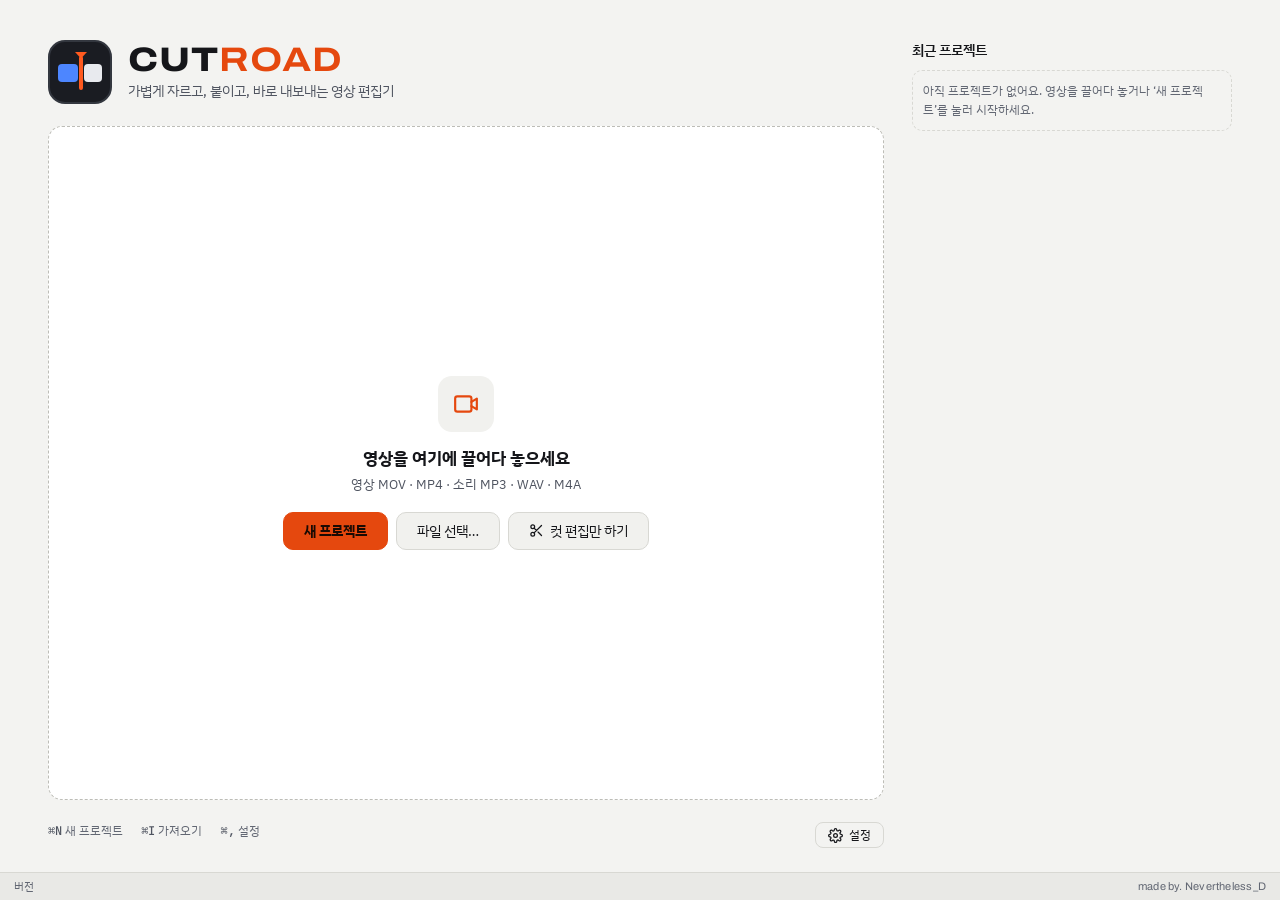
==== engine/web/index.html @ 8096bbed "CUTROAD 1.0.0 첫 제작: Dock 앱 · 엔진 · 편집 화면 · 맥 내장 영상 처리 · 맥 빌드 서버 Co-Authored-By: Claude Opus 5.5 <nore" ====
<!doctype html>
<html lang="ko">
<head>
<meta charset="utf-8">
<meta name="viewport" content="width=device-width, initial-scale=1">
<title>CUTROAD</title>
<link rel="stylesheet" href="fonts/fonts.css">
<link rel="stylesheet" href="css/app.css">
</head>
<body>
<div id="app"></div>
<div id="toasts"></div>
<div class="dropcover" id="dropcover"><div>여기에 놓으면 가져와요</div></div>
<script src="js/util.js"></script>
<script src="js/model.js"></script>
<script src="js/player.js"></script>
<script src="js/timeline.js"></script>
<script src="js/panels.js"></script>
<script src="js/dialogs.js"></script>
<script src="js/main.js"></script>
</body>
</html>
---- engine/web/fonts/fonts.css ----
/* CUTROAD 글꼴 — 모두 SIL Open Font License (LICENSE-*.txt) */
/* ibm-plex-sans-kr-[0]-400-normal */
@font-face {
  font-family: 'IBM Plex Sans KR';
  font-style: normal;
  font-display: swap;
  font-weight: 400;
  src: url(./ibm-plex-sans-kr-0-400-normal.woff2) format('woff2');
  unicode-range: U+f9ca-fa0b,U+ff03-ff05,U+ff07,U+ff0a-ff0b,U+ff0d-ff19,U+ff1b,U+ff1d,U+ff20-ff5b,U+ff5d,U+ffe0-ffe3,U+ffe5-ffe6;
}

/* ibm-plex-sans-kr-[2]-400-normal */
@font-face {
  font-family: 'IBM Plex Sans KR';
  font-style: normal;
  font-display: swap;
  font-weight: 400;
  src: url(./ibm-plex-sans-kr-2-400-normal.woff2) format('woff2');
  unicode-range: U+d723-d728,U+d72a-d733,U+d735-d748,U+d74a-d74f,U+d752-d753,U+d755-d757,U+d75a-d75f,U+d762-d764,U+d766-d768,U+d76a-d76b,U+d76d-d76f,U+d771-d787,U+d789-d78b,U+d78d-d78f,U+d791-d797,U+d79a,U+d79c,U+d79e-d7a3,U+f900-f909,U+f90b-f92e;
}

/* ibm-plex-sans-kr-[3]-400-normal */
@font-face {
  font-family: 'IBM Plex Sans KR';
  font-style: normal;
  font-display: swap;
  font-weight: 400;
  src: url(./ibm-plex-sans-kr-3-400-normal.woff2) format('woff2');
  unicode-range: U+d679-d68b,U+d68e-d69e,U+d6a0,U+d6a2-d6a7,U+d6a9-d6c3,U+d6c6-d6c7,U+d6c9-d6cb,U+d6cd-d6d3,U+d6d5-d6d6,U+d6d8-d6e3,U+d6e5-d6e7,U+d6e9-d6fb,U+d6fd-d717,U+d719-d71f,U+d721-d722;
}

/* ibm-plex-sans-kr-[4]-400-normal */
@font-face {
  font-family: 'IBM Plex Sans KR';
  font-style: normal;
  font-display: swap;
  font-weight: 400;
  src: url(./ibm-plex-sans-kr-4-400-normal.woff2) format('woff2');
  unicode-range: U+d5bc-d5c7,U+d5ca-d5cb,U+d5cd-d5cf,U+d5d1-d5d7,U+d5d9-d5da,U+d5dc,U+d5de-d5e3,U+d5e6-d5e7,U+d5e9-d5eb,U+d5ed-d5f6,U+d5f8,U+d5fa-d5ff,U+d602-d603,U+d605-d607,U+d609-d60f,U+d612-d613,U+d616-d61b,U+d61d-d637,U+d63a-d63b,U+d63d-d63f,U+d641-d647,U+d64a-d64c,U+d64e-d653,U+d656-d657,U+d659-d65b,U+d65d-d666,U+d668,U+d66a-d678;
}

/* ibm-plex-sans-kr-[5]-400-normal */
@font-face {
  font-family: 'IBM Plex Sans KR';
  font-style: normal;
  font-display: swap;
  font-weight: 400;
  src: url(./ibm-plex-sans-kr-5-400-normal.woff2) format('woff2');
  unicode-range: U+d507,U+d509-d50b,U+d50d-d513,U+d515-d53b,U+d53e-d53f,U+d541-d543,U+d545-d54c,U+d54e,U+d550,U+d552-d557,U+d55a-d55b,U+d55d-d55f,U+d561-d564,U+d566-d567,U+d56a,U+d56c,U+d56e-d573,U+d576-d577,U+d579-d583,U+d585-d586,U+d58a-d5a4,U+d5a6-d5bb;
}

/* ibm-plex-sans-kr-[6]-400-normal */
@font-face {
  font-family: 'IBM Plex Sans KR';
  font-style: normal;
  font-display: swap;
  font-weight: 400;
  src: url(./ibm-plex-sans-kr-6-400-normal.woff2) format('woff2');
  unicode-range: U+d464-d477,U+d47a-d47b,U+d47d-d47f,U+d481-d487,U+d489-d48a,U+d48c,U+d48e-d4e7,U+d4e9-d503,U+d505-d506;
}

/* ibm-plex-sans-kr-[7]-400-normal */
@font-face {
  font-family: 'IBM Plex Sans KR';
  font-style: normal;
  font-display: swap;
  font-weight: 400;
  src: url(./ibm-plex-sans-kr-7-400-normal.woff2) format('woff2');
  unicode-range: U+d3bf-d3c7,U+d3ca-d3cf,U+d3d1-d3eb,U+d3ee-d3ef,U+d3f1-d3f3,U+d3f5-d3fb,U+d3fd-d400,U+d402-d45b,U+d45d-d463;
}

/* ibm-plex-sans-kr-[8]-400-normal */
@font-face {
  font-family: 'IBM Plex Sans KR';
  font-style: normal;
  font-display: swap;
  font-weight: 400;
  src: url(./ibm-plex-sans-kr-8-400-normal.woff2) format('woff2');
  unicode-range: U+d2ff,U+d302-d304,U+d306-d30b,U+d30f,U+d311-d313,U+d315-d31b,U+d31e,U+d322-d324,U+d326-d327,U+d32a-d32b,U+d32d-d32f,U+d331-d337,U+d339-d33c,U+d33e-d37b,U+d37e-d37f,U+d381-d383,U+d385-d38b,U+d38e-d390,U+d392-d397,U+d39a-d39b,U+d39d-d39f,U+d3a1-d3a7,U+d3a9-d3aa,U+d3ac,U+d3ae-d3b3,U+d3b5-d3b7,U+d3b9-d3bb,U+d3bd-d3be;
}

/* ibm-plex-sans-kr-[9]-400-normal */
@font-face {
  font-family: 'IBM Plex Sans KR';
  font-style: normal;
  font-display: swap;
  font-weight: 400;
  src: url(./ibm-plex-sans-kr-9-400-normal.woff2) format('woff2');
  unicode-range: U+d257-d27f,U+d281-d29b,U+d29d-d29f,U+d2a1-d2ab,U+d2ad-d2b7,U+d2ba-d2bb,U+d2bd-d2bf,U+d2c1-d2c7,U+d2c9-d2ef,U+d2f2-d2f3,U+d2f5-d2f7,U+d2f9-d2fe;
}

/* ibm-plex-sans-kr-[10]-400-normal */
@font-face {
  font-family: 'IBM Plex Sans KR';
  font-style: normal;
  font-display: swap;
  font-weight: 400;
  src: url(./ibm-plex-sans-kr-10-400-normal.woff2) format('woff2');
  unicode-range: U+d1b4,U+d1b6-d1f3,U+d1f5-d22b,U+d22e-d22f,U+d231-d233,U+d235-d23b,U+d23d-d240,U+d242-d256;
}

/* ibm-plex-sans-kr-[11]-400-normal */
@font-face {
  font-family: 'IBM Plex Sans KR';
  font-style: normal;
  font-display: swap;
  font-weight: 400;
  src: url(./ibm-plex-sans-kr-11-400-normal.woff2) format('woff2');
  unicode-range: U+d105-d12f,U+d132-d133,U+d135-d137,U+d139-d13f,U+d141-d142,U+d144,U+d146-d14b,U+d14e-d14f,U+d151-d153,U+d155-d15b,U+d15e-d187,U+d189-d19f,U+d1a2-d1a3,U+d1a5-d1a7,U+d1a9-d1af,U+d1b2-d1b3;
}

/* ibm-plex-sans-kr-[12]-400-normal */
@font-face {
  font-family: 'IBM Plex Sans KR';
  font-style: normal;
  font-display: swap;
  font-weight: 400;
  src: url(./ibm-plex-sans-kr-12-400-normal.woff2) format('woff2');
  unicode-range: U+d04b-d04f,U+d051-d057,U+d059-d06b,U+d06d-d06f,U+d071-d073,U+d075-d07b,U+d07e-d0a3,U+d0a6-d0a7,U+d0a9-d0ab,U+d0ad-d0b3,U+d0b6,U+d0b8,U+d0ba-d0bf,U+d0c2-d0c3,U+d0c5-d0c7,U+d0c9-d0cf,U+d0d2,U+d0d6-d0db,U+d0de-d0df,U+d0e1-d0e3,U+d0e5-d0eb,U+d0ee-d0f0,U+d0f2-d104;
}

/* ibm-plex-sans-kr-[13]-400-normal */
@font-face {
  font-family: 'IBM Plex Sans KR';
  font-style: normal;
  font-display: swap;
  font-weight: 400;
  src: url(./ibm-plex-sans-kr-13-400-normal.woff2) format('woff2');
  unicode-range: U+cfa2-cfc3,U+cfc5-cfdf,U+cfe2-cfe3,U+cfe5-cfe7,U+cfe9-cff4,U+cff6-cffb,U+cffd-cfff,U+d001-d003,U+d005-d017,U+d019-d033,U+d036-d037,U+d039-d03b,U+d03d-d04a;
}

/* ibm-plex-sans-kr-[14]-400-normal */
@font-face {
  font-family: 'IBM Plex Sans KR';
  font-style: normal;
  font-display: swap;
  font-weight: 400;
  src: url(./ibm-plex-sans-kr-14-400-normal.woff2) format('woff2');
  unicode-range: U+cef0-cef3,U+cef6,U+cef9-ceff,U+cf01-cf03,U+cf05-cf07,U+cf09-cf0f,U+cf11-cf12,U+cf14-cf1b,U+cf1d-cf1f,U+cf21-cf2f,U+cf31-cf53,U+cf56-cf57,U+cf59-cf5b,U+cf5d-cf63,U+cf66,U+cf68,U+cf6a-cf6f,U+cf71-cf84,U+cf86-cf8b,U+cf8d-cfa1;
}

/* ibm-plex-sans-kr-[15]-400-normal */
@font-face {
  font-family: 'IBM Plex Sans KR';
  font-style: normal;
  font-display: swap;
  font-weight: 400;
  src: url(./ibm-plex-sans-kr-15-400-normal.woff2) format('woff2');
  unicode-range: U+ce3c-ce57,U+ce5a-ce5b,U+ce5d-ce5f,U+ce61-ce67,U+ce6a,U+ce6c,U+ce6e-ce73,U+ce76-ce77,U+ce79-ce7b,U+ce7d-ce83,U+ce85-ce88,U+ce8a-ce8f,U+ce91-ce93,U+ce95-ce97,U+ce99-ce9f,U+cea2,U+cea4-ceab,U+cead-cee3,U+cee6-cee7,U+cee9-ceeb,U+ceed-ceef;
}

/* ibm-plex-sans-kr-[16]-400-normal */
@font-face {
  font-family: 'IBM Plex Sans KR';
  font-style: normal;
  font-display: swap;
  font-weight: 400;
  src: url(./ibm-plex-sans-kr-16-400-normal.woff2) format('woff2');
  unicode-range: U+cd92-cd93,U+cd96-cd97,U+cd99-cd9b,U+cd9d-cda3,U+cda6-cda8,U+cdaa-cdaf,U+cdb1-cdc3,U+cdc5-cdcb,U+cdcd-cde7,U+cde9-ce03,U+ce05-ce1f,U+ce22-ce34,U+ce36-ce3b;
}

/* ibm-plex-sans-kr-[17]-400-normal */
@font-face {
  font-family: 'IBM Plex Sans KR';
  font-style: normal;
  font-display: swap;
  font-weight: 400;
  src: url(./ibm-plex-sans-kr-17-400-normal.woff2) format('woff2');
  unicode-range: U+ccef-cd07,U+cd0a-cd0b,U+cd0d-cd1a,U+cd1c,U+cd1e-cd2b,U+cd2d-cd5b,U+cd5d-cd77,U+cd79-cd91;
}

/* ibm-plex-sans-kr-[18]-400-normal */
@font-face {
  font-family: 'IBM Plex Sans KR';
  font-style: normal;
  font-display: swap;
  font-weight: 400;
  src: url(./ibm-plex-sans-kr-18-400-normal.woff2) format('woff2');
  unicode-range: U+cc3f-cc43,U+cc46-cc47,U+cc49-cc4b,U+cc4d-cc53,U+cc55-cc58,U+cc5a-cc5f,U+cc61-cc97,U+cc9a-cc9b,U+cc9d-cc9f,U+cca1-cca7,U+ccaa,U+ccac,U+ccae-ccb3,U+ccb6-ccb7,U+ccb9-ccbb,U+ccbd-cccf,U+ccd1-cce3,U+cce5-ccee;
}

/* ibm-plex-sans-kr-[19]-400-normal */
@font-face {
  font-family: 'IBM Plex Sans KR';
  font-style: normal;
  font-display: swap;
  font-weight: 400;
  src: url(./ibm-plex-sans-kr-19-400-normal.woff2) format('woff2');
  unicode-range: U+cb91-cbd3,U+cbd5-cbe3,U+cbe5-cc0b,U+cc0e-cc0f,U+cc11-cc13,U+cc15-cc1b,U+cc1d-cc20,U+cc23-cc27,U+cc2a-cc2b,U+cc2d,U+cc2f,U+cc31-cc37,U+cc3a,U+cc3c;
}

/* ibm-plex-sans-kr-[20]-400-normal */
@font-face {
  font-family: 'IBM Plex Sans KR';
  font-style: normal;
  font-display: swap;
  font-weight: 400;
  src: url(./ibm-plex-sans-kr-20-400-normal.woff2) format('woff2');
  unicode-range: U+caf4-cb47,U+cb4a-cb90;
}

/* ibm-plex-sans-kr-[21]-400-normal */
@font-face {
  font-family: 'IBM Plex Sans KR';
  font-style: normal;
  font-display: swap;
  font-weight: 400;
  src: url(./ibm-plex-sans-kr-21-400-normal.woff2) format('woff2');
  unicode-range: U+ca4a-ca4b,U+ca4e-ca4f,U+ca51-ca53,U+ca55-ca5b,U+ca5d-ca60,U+ca62-ca83,U+ca85-cabb,U+cabe-cabf,U+cac1-cac3,U+cac5-cacb,U+cacd-cad0,U+cad2,U+cad4-cad8,U+cada-caf3;
}

/* ibm-plex-sans-kr-[22]-400-normal */
@font-face {
  font-family: 'IBM Plex Sans KR';
  font-style: normal;
  font-display: swap;
  font-weight: 400;
  src: url(./ibm-plex-sans-kr-22-400-normal.woff2) format('woff2');
  unicode-range: U+c996-c997,U+c99a-c99c,U+c99e-c9bf,U+c9c2-c9c3,U+c9c5-c9c7,U+c9c9-c9cf,U+c9d2,U+c9d4,U+c9d7-c9d8,U+c9db,U+c9de-c9df,U+c9e1-c9e3,U+c9e5-c9e6,U+c9e8-c9eb,U+c9ee-c9f0,U+c9f2-c9f7,U+c9f9-ca0b,U+ca0d-ca28,U+ca2a-ca49;
}

/* ibm-plex-sans-kr-[23]-400-normal */
@font-face {
  font-family: 'IBM Plex Sans KR';
  font-style: normal;
  font-display: swap;
  font-weight: 400;
  src: url(./ibm-plex-sans-kr-23-400-normal.woff2) format('woff2');
  unicode-range: U+c8e9-c8f4,U+c8f6-c8fb,U+c8fe-c8ff,U+c901-c903,U+c905-c90b,U+c90e-c910,U+c912-c917,U+c919-c92b,U+c92d-c94f,U+c951-c953,U+c955-c96b,U+c96d-c973,U+c975-c987,U+c98a-c98b,U+c98d-c98f,U+c991-c995;
}

/* ibm-plex-sans-kr-[24]-400-normal */
@font-face {
  font-family: 'IBM Plex Sans KR';
  font-style: normal;
  font-display: swap;
  font-weight: 400;
  src: url(./ibm-plex-sans-kr-24-400-normal.woff2) format('woff2');
  unicode-range: U+c841-c84b,U+c84d-c86f,U+c872-c873,U+c875-c877,U+c879-c87f,U+c882-c884,U+c887-c88a,U+c88d-c8c3,U+c8c5-c8df,U+c8e1-c8e8;
}

/* ibm-plex-sans-kr-[25]-400-normal */
@font-face {
  font-family: 'IBM Plex Sans KR';
  font-style: normal;
  font-display: swap;
  font-weight: 400;
  src: url(./ibm-plex-sans-kr-25-400-normal.woff2) format('woff2');
  unicode-range: U+c779-c77b,U+c77e-c782,U+c786,U+c78b,U+c78d,U+c78f,U+c792-c793,U+c795,U+c797,U+c799-c79f,U+c7a2,U+c7a7-c7ab,U+c7ae-c7bb,U+c7bd-c7c0,U+c7c2-c7c7,U+c7c9-c7dc,U+c7de-c7ff,U+c802-c803,U+c805-c807,U+c809,U+c80b-c80f,U+c812,U+c814,U+c817-c81b,U+c81e-c81f,U+c821-c823,U+c825-c82e,U+c830-c837,U+c839-c83b,U+c83d-c840;
}

/* ibm-plex-sans-kr-[26]-400-normal */
@font-face {
  font-family: 'IBM Plex Sans KR';
  font-style: normal;
  font-display: swap;
  font-weight: 400;
  src: url(./ibm-plex-sans-kr-26-400-normal.woff2) format('woff2');
  unicode-range: U+c6bb-c6bf,U+c6c2,U+c6c4,U+c6c6-c6cb,U+c6ce-c6cf,U+c6d1-c6d3,U+c6d5-c6db,U+c6dd-c6df,U+c6e1-c6e7,U+c6e9-c6eb,U+c6ed-c6ef,U+c6f1-c6f8,U+c6fa-c703,U+c705-c707,U+c709-c70b,U+c70d-c716,U+c718,U+c71a-c71f,U+c722-c723,U+c725-c727,U+c729-c734,U+c736-c73b,U+c73e-c73f,U+c741-c743,U+c745-c74b,U+c74e-c750,U+c752-c757,U+c759-c773,U+c776-c777;
}

/* ibm-plex-sans-kr-[27]-400-normal */
@font-face {
  font-family: 'IBM Plex Sans KR';
  font-style: normal;
  font-display: swap;
  font-weight: 400;
  src: url(./ibm-plex-sans-kr-27-400-normal.woff2) format('woff2');
  unicode-range: U+c5f5-c5fb,U+c5fe,U+c602-c605,U+c607,U+c609-c60f,U+c611-c61a,U+c61c-c623,U+c626-c627,U+c629-c62b,U+c62d,U+c62f-c632,U+c636,U+c638,U+c63a-c63f,U+c642-c643,U+c645-c647,U+c649-c652,U+c656-c65b,U+c65d-c65f,U+c661-c663,U+c665-c677,U+c679-c67b,U+c67d-c693,U+c696-c697,U+c699-c69b,U+c69d-c6a3,U+c6a6,U+c6a8,U+c6aa-c6af,U+c6b2-c6b3,U+c6b5-c6b7,U+c6b9-c6ba;
}

/* ibm-plex-sans-kr-[28]-400-normal */
@font-face {
  font-family: 'IBM Plex Sans KR';
  font-style: normal;
  font-display: swap;
  font-weight: 400;
  src: url(./ibm-plex-sans-kr-28-400-normal.woff2) format('woff2');
  unicode-range: U+c517-c527,U+c52a-c52b,U+c52d-c52f,U+c531-c538,U+c53a,U+c53c,U+c53e-c543,U+c546-c547,U+c54b,U+c54d-c552,U+c556,U+c55a-c55b,U+c55d,U+c55f,U+c562-c563,U+c565-c567,U+c569-c56f,U+c572,U+c574,U+c576-c57b,U+c57e-c57f,U+c581-c583,U+c585-c586,U+c588-c58b,U+c58e,U+c590,U+c592-c596,U+c599-c5b3,U+c5b6-c5b7,U+c5ba,U+c5be-c5c3,U+c5ca-c5cb,U+c5cd,U+c5cf,U+c5d2-c5d3,U+c5d5-c5d7,U+c5d9-c5df,U+c5e1-c5e2,U+c5e4,U+c5e6-c5eb,U+c5ef,U+c5f1-c5f3;
}

/* ibm-plex-sans-kr-[29]-400-normal */
@font-face {
  font-family: 'IBM Plex Sans KR';
  font-style: normal;
  font-display: swap;
  font-weight: 400;
  src: url(./ibm-plex-sans-kr-29-400-normal.woff2) format('woff2');
  unicode-range: U+c475-c4ef,U+c4f2-c4f3,U+c4f5-c4f7,U+c4f9-c4ff,U+c502-c50b,U+c50d-c516;
}

/* ibm-plex-sans-kr-[30]-400-normal */
@font-face {
  font-family: 'IBM Plex Sans KR';
  font-style: normal;
  font-display: swap;
  font-weight: 400;
  src: url(./ibm-plex-sans-kr-30-400-normal.woff2) format('woff2');
  unicode-range: U+c3d0-c3d7,U+c3da-c3db,U+c3dd-c3de,U+c3e1-c3ec,U+c3ee-c3f3,U+c3f5-c42b,U+c42d-c463,U+c466-c474;
}

/* ibm-plex-sans-kr-[31]-400-normal */
@font-face {
  font-family: 'IBM Plex Sans KR';
  font-style: normal;
  font-display: swap;
  font-weight: 400;
  src: url(./ibm-plex-sans-kr-31-400-normal.woff2) format('woff2');
  unicode-range: U+c32b-c367,U+c36a-c36b,U+c36d-c36f,U+c371-c377,U+c37a-c37b,U+c37e-c383,U+c385-c387,U+c389-c3cf;
}

/* ibm-plex-sans-kr-[32]-400-normal */
@font-face {
  font-family: 'IBM Plex Sans KR';
  font-style: normal;
  font-display: swap;
  font-weight: 400;
  src: url(./ibm-plex-sans-kr-32-400-normal.woff2) format('woff2');
  unicode-range: U+c26a-c26b,U+c26d-c26f,U+c271-c273,U+c275-c27b,U+c27e-c287,U+c289-c28f,U+c291-c297,U+c299-c29a,U+c29c-c2a3,U+c2a5-c2a7,U+c2a9-c2ab,U+c2ad-c2b3,U+c2b6,U+c2b8,U+c2ba-c2bb,U+c2bd-c2db,U+c2de-c2df,U+c2e1-c2e2,U+c2e5-c2ea,U+c2ee,U+c2f0,U+c2f2-c2f5,U+c2f7,U+c2fa-c2fb,U+c2fd-c2ff,U+c301-c307,U+c309-c30c,U+c30e-c312,U+c315-c323,U+c325-c328,U+c32a;
}

/* ibm-plex-sans-kr-[33]-400-normal */
@font-face {
  font-family: 'IBM Plex Sans KR';
  font-style: normal;
  font-display: swap;
  font-weight: 400;
  src: url(./ibm-plex-sans-kr-33-400-normal.woff2) format('woff2');
  unicode-range: U+c1bc-c1c3,U+c1c5-c1df,U+c1e1-c1fb,U+c1fd-c203,U+c205-c20c,U+c20e,U+c210-c217,U+c21a-c21b,U+c21d-c21e,U+c221-c227,U+c229-c22a,U+c22c,U+c22e,U+c230,U+c233-c24f,U+c251-c257,U+c259-c269;
}

/* ibm-plex-sans-kr-[34]-400-normal */
@font-face {
  font-family: 'IBM Plex Sans KR';
  font-style: normal;
  font-display: swap;
  font-weight: 400;
  src: url(./ibm-plex-sans-kr-34-400-normal.woff2) format('woff2');
  unicode-range: U+c101-c11b,U+c11f,U+c121-c123,U+c125-c12b,U+c12e,U+c132-c137,U+c13a-c13b,U+c13d-c13f,U+c141-c147,U+c14a,U+c14c-c153,U+c155-c157,U+c159-c15b,U+c15d-c166,U+c169-c16f,U+c171-c177,U+c179-c18b,U+c18e-c18f,U+c191-c193,U+c195-c19b,U+c19d-c19e,U+c1a0,U+c1a2-c1a4,U+c1a6-c1bb;
}

/* ibm-plex-sans-kr-[35]-400-normal */
@font-face {
  font-family: 'IBM Plex Sans KR';
  font-style: normal;
  font-display: swap;
  font-weight: 400;
  src: url(./ibm-plex-sans-kr-35-400-normal.woff2) format('woff2');
  unicode-range: U+c049-c057,U+c059-c05b,U+c05d-c05f,U+c061-c067,U+c069-c08f,U+c091-c0ab,U+c0ae-c0af,U+c0b1-c0b3,U+c0b5,U+c0b7-c0bb,U+c0be,U+c0c2-c0c7,U+c0ca-c0cb,U+c0cd-c0cf,U+c0d1-c0d7,U+c0d9-c0da,U+c0dc,U+c0de-c0e3,U+c0e5-c0eb,U+c0ed-c0f3,U+c0f6,U+c0f8,U+c0fa-c0ff;
}

/* ibm-plex-sans-kr-[36]-400-normal */
@font-face {
  font-family: 'IBM Plex Sans KR';
  font-style: normal;
  font-display: swap;
  font-weight: 400;
  src: url(./ibm-plex-sans-kr-36-400-normal.woff2) format('woff2');
  unicode-range: U+bfa7-bfaf,U+bfb1-bfc4,U+bfc6-bfcb,U+bfce-bfcf,U+bfd1-bfd3,U+bfd5-bfdb,U+bfdd-c048;
}

/* ibm-plex-sans-kr-[37]-400-normal */
@font-face {
  font-family: 'IBM Plex Sans KR';
  font-style: normal;
  font-display: swap;
  font-weight: 400;
  src: url(./ibm-plex-sans-kr-37-400-normal.woff2) format('woff2');
  unicode-range: U+bf07,U+bf09-bf3f,U+bf41-bf4f,U+bf52-bf54,U+bf56-bfa6;
}

/* ibm-plex-sans-kr-[38]-400-normal */
@font-face {
  font-family: 'IBM Plex Sans KR';
  font-style: normal;
  font-display: swap;
  font-weight: 400;
  src: url(./ibm-plex-sans-kr-38-400-normal.woff2) format('woff2');
  unicode-range: U+be56,U+be58,U+be5c-be5f,U+be62-be63,U+be65-be67,U+be69-be74,U+be76-be7b,U+be7e-be7f,U+be81-be8e,U+be90,U+be92-bea7,U+bea9-becf,U+bed2-bed3,U+bed5-bed6,U+bed9-bee3,U+bee6-bf06;
}

/* ibm-plex-sans-kr-[39]-400-normal */
@font-face {
  font-family: 'IBM Plex Sans KR';
  font-style: normal;
  font-display: swap;
  font-weight: 400;
  src: url(./ibm-plex-sans-kr-39-400-normal.woff2) format('woff2');
  unicode-range: U+bdb0-bdd3,U+bdd5-bdef,U+bdf1-be0b,U+be0d-be0f,U+be11-be13,U+be15-be43,U+be46-be47,U+be49-be4b,U+be4d-be53;
}

/* ibm-plex-sans-kr-[40]-400-normal */
@font-face {
  font-family: 'IBM Plex Sans KR';
  font-style: normal;
  font-display: swap;
  font-weight: 400;
  src: url(./ibm-plex-sans-kr-40-400-normal.woff2) format('woff2');
  unicode-range: U+bd03,U+bd06,U+bd08,U+bd0a-bd0f,U+bd11-bd22,U+bd25-bd47,U+bd49-bd58,U+bd5a-bd7f,U+bd82-bd83,U+bd85-bd87,U+bd8a-bd8f,U+bd91-bd92,U+bd94,U+bd96-bd98,U+bd9a-bdaf;
}

/* ibm-plex-sans-kr-[41]-400-normal */
@font-face {
  font-family: 'IBM Plex Sans KR';
  font-style: normal;
  font-display: swap;
  font-weight: 400;
  src: url(./ibm-plex-sans-kr-41-400-normal.woff2) format('woff2');
  unicode-range: U+bc4e-bc83,U+bc86-bc87,U+bc89-bc8b,U+bc8d-bc93,U+bc96,U+bc98,U+bc9b-bc9f,U+bca2-bca3,U+bca5-bca7,U+bca9-bcb2,U+bcb4-bcbb,U+bcbe-bcbf,U+bcc1-bcc3,U+bcc5-bccc,U+bcce-bcd0,U+bcd2-bcd4,U+bcd6-bcf3,U+bcf7,U+bcf9-bcfb,U+bcfd-bd02;
}

/* ibm-plex-sans-kr-[42]-400-normal */
@font-face {
  font-family: 'IBM Plex Sans KR';
  font-style: normal;
  font-display: swap;
  font-weight: 400;
  src: url(./ibm-plex-sans-kr-42-400-normal.woff2) format('woff2');
  unicode-range: U+bb90-bba3,U+bba5-bbab,U+bbad-bbbf,U+bbc1-bbf7,U+bbfa-bbfb,U+bbfd-bbfe,U+bc01-bc07,U+bc09-bc0a,U+bc0e,U+bc10,U+bc12-bc13,U+bc17,U+bc19-bc1a,U+bc1e,U+bc20-bc23,U+bc26,U+bc28,U+bc2a-bc2c,U+bc2e-bc2f,U+bc32-bc33,U+bc35-bc37,U+bc39-bc3f,U+bc41-bc42,U+bc44,U+bc46-bc48,U+bc4a-bc4d;
}

/* ibm-plex-sans-kr-[43]-400-normal */
@font-face {
  font-family: 'IBM Plex Sans KR';
  font-style: normal;
  font-display: swap;
  font-weight: 400;
  src: url(./ibm-plex-sans-kr-43-400-normal.woff2) format('woff2');
  unicode-range: U+bae6-bafb,U+bafd-bb17,U+bb19-bb33,U+bb37,U+bb39-bb3a,U+bb3d-bb43,U+bb45-bb46,U+bb48,U+bb4a-bb4f,U+bb51-bb53,U+bb55-bb57,U+bb59-bb62,U+bb64-bb8f;
}

/* ibm-plex-sans-kr-[44]-400-normal */
@font-face {
  font-family: 'IBM Plex Sans KR';
  font-style: normal;
  font-display: swap;
  font-weight: 400;
  src: url(./ibm-plex-sans-kr-44-400-normal.woff2) format('woff2');
  unicode-range: U+ba30-ba37,U+ba3a-ba3b,U+ba3d-ba3f,U+ba41-ba47,U+ba49-ba4a,U+ba4c,U+ba4e-ba53,U+ba56-ba57,U+ba59-ba5b,U+ba5d-ba63,U+ba65-ba66,U+ba68-ba6f,U+ba71-ba73,U+ba75-ba77,U+ba79-ba84,U+ba86,U+ba88-baa7,U+baaa,U+baad-baaf,U+bab1-bab7,U+baba,U+babc,U+babe-bae5;
}

/* ibm-plex-sans-kr-[45]-400-normal */
@font-face {
  font-family: 'IBM Plex Sans KR';
  font-style: normal;
  font-display: swap;
  font-weight: 400;
  src: url(./ibm-plex-sans-kr-45-400-normal.woff2) format('woff2');
  unicode-range: U+b96e-b973,U+b976-b977,U+b979-b97b,U+b97d-b983,U+b986,U+b988,U+b98a-b98d,U+b98f-b9ab,U+b9ae-b9af,U+b9b1-b9b3,U+b9b5-b9bb,U+b9be,U+b9c0,U+b9c2-b9c7,U+b9ca-b9cb,U+b9cd,U+b9d2-b9d7,U+b9da,U+b9dc,U+b9df-b9e0,U+b9e2,U+b9e6-b9e7,U+b9e9-b9f3,U+b9f6,U+b9f8,U+b9fb-ba2f;
}

/* ibm-plex-sans-kr-[46]-400-normal */
@font-face {
  font-family: 'IBM Plex Sans KR';
  font-style: normal;
  font-display: swap;
  font-weight: 400;
  src: url(./ibm-plex-sans-kr-46-400-normal.woff2) format('woff2');
  unicode-range: U+b8bf-b8cb,U+b8cd-b8e0,U+b8e2-b8e7,U+b8ea-b8eb,U+b8ed-b8ef,U+b8f1-b8f7,U+b8fa,U+b8fc,U+b8fe-b903,U+b905-b917,U+b919-b91f,U+b921-b93b,U+b93d-b957,U+b95a-b95b,U+b95d-b95f,U+b961-b967,U+b969-b96c;
}

/* ibm-plex-sans-kr-[47]-400-normal */
@font-face {
  font-family: 'IBM Plex Sans KR';
  font-style: normal;
  font-display: swap;
  font-weight: 400;
  src: url(./ibm-plex-sans-kr-47-400-normal.woff2) format('woff2');
  unicode-range: U+b80d-b80f,U+b811-b817,U+b81a,U+b81c-b823,U+b826-b827,U+b829-b82b,U+b82d-b833,U+b836,U+b83a-b83f,U+b841-b85b,U+b85e-b85f,U+b861-b863,U+b865-b86b,U+b86e,U+b870,U+b872-b8af,U+b8b1-b8be;
}

/* ibm-plex-sans-kr-[48]-400-normal */
@font-face {
  font-family: 'IBM Plex Sans KR';
  font-style: normal;
  font-display: swap;
  font-weight: 400;
  src: url(./ibm-plex-sans-kr-48-400-normal.woff2) format('woff2');
  unicode-range: U+b74d-b75f,U+b761-b763,U+b765-b774,U+b776-b77b,U+b77e-b77f,U+b781-b783,U+b785-b78b,U+b78e,U+b792-b796,U+b79a-b79b,U+b79d-b7a7,U+b7aa,U+b7ae-b7b3,U+b7b6-b7c8,U+b7ca-b7eb,U+b7ee-b7ef,U+b7f1-b7f3,U+b7f5-b7fb,U+b7fe,U+b802-b806,U+b80a-b80b;
}

/* ibm-plex-sans-kr-[49]-400-normal */
@font-face {
  font-family: 'IBM Plex Sans KR';
  font-style: normal;
  font-display: swap;
  font-weight: 400;
  src: url(./ibm-plex-sans-kr-49-400-normal.woff2) format('woff2');
  unicode-range: U+b6a7-b6aa,U+b6ac-b6b0,U+b6b2-b6ef,U+b6f1-b727,U+b72a-b72b,U+b72d-b72e,U+b731-b737,U+b739-b73a,U+b73c-b743,U+b745-b74c;
}

/* ibm-plex-sans-kr-[50]-400-normal */
@font-face {
  font-family: 'IBM Plex Sans KR';
  font-style: normal;
  font-display: swap;
  font-weight: 400;
  src: url(./ibm-plex-sans-kr-50-400-normal.woff2) format('woff2');
  unicode-range: U+b605-b60f,U+b612-b617,U+b619-b624,U+b626-b69b,U+b69e-b6a3,U+b6a5-b6a6;
}

/* ibm-plex-sans-kr-[51]-400-normal */
@font-face {
  font-family: 'IBM Plex Sans KR';
  font-style: normal;
  font-display: swap;
  font-weight: 400;
  src: url(./ibm-plex-sans-kr-51-400-normal.woff2) format('woff2');
  unicode-range: U+b55f,U+b562-b583,U+b585-b59f,U+b5a2-b5a3,U+b5a5-b5a7,U+b5a9-b5b2,U+b5b5-b5ba,U+b5bd-b604;
}

/* ibm-plex-sans-kr-[52]-400-normal */
@font-face {
  font-family: 'IBM Plex Sans KR';
  font-style: normal;
  font-display: swap;
  font-weight: 400;
  src: url(./ibm-plex-sans-kr-52-400-normal.woff2) format('woff2');
  unicode-range: U+b4a5-b4b6,U+b4b8-b4bf,U+b4c1-b4c7,U+b4c9-b4db,U+b4de-b4df,U+b4e1-b4e2,U+b4e5-b4eb,U+b4ee,U+b4f0,U+b4f2-b513,U+b516-b517,U+b519-b51a,U+b51d-b523,U+b526,U+b528,U+b52b-b52f,U+b532-b533,U+b535-b537,U+b539-b53f,U+b541-b544,U+b546-b54b,U+b54d-b54f,U+b551-b55b,U+b55d-b55e;
}

/* ibm-plex-sans-kr-[53]-400-normal */
@font-face {
  font-family: 'IBM Plex Sans KR';
  font-style: normal;
  font-display: swap;
  font-weight: 400;
  src: url(./ibm-plex-sans-kr-53-400-normal.woff2) format('woff2');
  unicode-range: U+b3f8-b3fb,U+b3fd-b40f,U+b411-b417,U+b419-b41b,U+b41d-b41f,U+b421-b427,U+b42a-b42b,U+b42d-b44f,U+b452-b453,U+b455-b457,U+b459-b45f,U+b462-b464,U+b466-b46b,U+b46d-b47f,U+b481-b4a3;
}

/* ibm-plex-sans-kr-[54]-400-normal */
@font-face {
  font-family: 'IBM Plex Sans KR';
  font-style: normal;
  font-display: swap;
  font-weight: 400;
  src: url(./ibm-plex-sans-kr-54-400-normal.woff2) format('woff2');
  unicode-range: U+b342-b353,U+b356-b357,U+b359-b35b,U+b35d-b35e,U+b360-b363,U+b366,U+b368,U+b36a-b36d,U+b36f,U+b372-b373,U+b375-b377,U+b379-b37f,U+b381-b382,U+b384,U+b386-b38b,U+b38d-b3c3,U+b3c6-b3c7,U+b3c9-b3ca,U+b3cd-b3d3,U+b3d6,U+b3d8,U+b3da-b3f7;
}

/* ibm-plex-sans-kr-[55]-400-normal */
@font-face {
  font-family: 'IBM Plex Sans KR';
  font-style: normal;
  font-display: swap;
  font-weight: 400;
  src: url(./ibm-plex-sans-kr-55-400-normal.woff2) format('woff2');
  unicode-range: U+b27c-b283,U+b285-b28f,U+b292-b293,U+b295-b297,U+b29a-b29f,U+b2a1-b2a4,U+b2a7-b2a9,U+b2ab,U+b2ad-b2c7,U+b2ca-b2cb,U+b2cd-b2cf,U+b2d1-b2d7,U+b2da,U+b2dc,U+b2de-b2e3,U+b2e7,U+b2e9-b2ea,U+b2ef-b2f3,U+b2f6,U+b2f8,U+b2fa-b2fb,U+b2fd-b2fe,U+b302-b303,U+b305-b307,U+b309-b30f,U+b312,U+b316-b31b,U+b31d-b341;
}

/* ibm-plex-sans-kr-[56]-400-normal */
@font-face {
  font-family: 'IBM Plex Sans KR';
  font-style: normal;
  font-display: swap;
  font-weight: 400;
  src: url(./ibm-plex-sans-kr-56-400-normal.woff2) format('woff2');
  unicode-range: U+b1d6-b1e7,U+b1e9-b1fc,U+b1fe-b203,U+b206-b207,U+b209-b20b,U+b20d-b213,U+b216-b21f,U+b221-b257,U+b259-b273,U+b275-b27b;
}

/* ibm-plex-sans-kr-[57]-400-normal */
@font-face {
  font-family: 'IBM Plex Sans KR';
  font-style: normal;
  font-display: swap;
  font-weight: 400;
  src: url(./ibm-plex-sans-kr-57-400-normal.woff2) format('woff2');
  unicode-range: U+b120-b122,U+b126-b127,U+b129-b12b,U+b12d-b133,U+b136,U+b138,U+b13a-b13f,U+b142-b143,U+b145-b14f,U+b151-b153,U+b156-b157,U+b159-b177,U+b17a-b17b,U+b17d-b17f,U+b181-b187,U+b189-b18c,U+b18e-b191,U+b195-b1a7,U+b1a9-b1cb,U+b1cd-b1d5;
}

/* ibm-plex-sans-kr-[58]-400-normal */
@font-face {
  font-family: 'IBM Plex Sans KR';
  font-style: normal;
  font-display: swap;
  font-weight: 400;
  src: url(./ibm-plex-sans-kr-58-400-normal.woff2) format('woff2');
  unicode-range: U+b05f-b07b,U+b07e-b07f,U+b081-b083,U+b085-b08b,U+b08d-b097,U+b09b,U+b09d-b09f,U+b0a2-b0a7,U+b0aa,U+b0b0,U+b0b2,U+b0b6-b0b7,U+b0b9-b0bb,U+b0bd-b0c3,U+b0c6-b0c7,U+b0ca-b0cf,U+b0d1-b0df,U+b0e1-b0e4,U+b0e6-b107,U+b10a-b10b,U+b10d-b10f,U+b111-b112,U+b114-b117,U+b119-b11a,U+b11c-b11f;
}

/* ibm-plex-sans-kr-[59]-400-normal */
@font-face {
  font-family: 'IBM Plex Sans KR';
  font-style: normal;
  font-display: swap;
  font-weight: 400;
  src: url(./ibm-plex-sans-kr-59-400-normal.woff2) format('woff2');
  unicode-range: U+afac-afb7,U+afba-afbb,U+afbd-afbf,U+afc1-afc6,U+afca-afcc,U+afce-afd3,U+afd5-afe7,U+afe9-afef,U+aff1-b00b,U+b00d-b00f,U+b011-b013,U+b015-b01b,U+b01d-b027,U+b029-b043,U+b045-b047,U+b049,U+b04b,U+b04d-b052,U+b055-b056,U+b058-b05c,U+b05e;
}

/* ibm-plex-sans-kr-[60]-400-normal */
@font-face {
  font-family: 'IBM Plex Sans KR';
  font-style: normal;
  font-display: swap;
  font-weight: 400;
  src: url(./ibm-plex-sans-kr-60-400-normal.woff2) format('woff2');
  unicode-range: U+af03-af07,U+af09-af2b,U+af2e-af33,U+af35-af3b,U+af3e-af40,U+af44-af47,U+af4a-af5c,U+af5e-af63,U+af65-af7f,U+af81-afab;
}

/* ibm-plex-sans-kr-[61]-400-normal */
@font-face {
  font-family: 'IBM Plex Sans KR';
  font-style: normal;
  font-display: swap;
  font-weight: 400;
  src: url(./ibm-plex-sans-kr-61-400-normal.woff2) format('woff2');
  unicode-range: U+ae56-ae5b,U+ae5e-ae60,U+ae62-ae64,U+ae66-ae67,U+ae69-ae6b,U+ae6d-ae83,U+ae85-aebb,U+aebf,U+aec1-aec3,U+aec5-aecb,U+aece,U+aed0,U+aed2-aed7,U+aed9-aef3,U+aef5-af02;
}

/* ibm-plex-sans-kr-[62]-400-normal */
@font-face {
  font-family: 'IBM Plex Sans KR';
  font-style: normal;
  font-display: swap;
  font-weight: 400;
  src: url(./ibm-plex-sans-kr-62-400-normal.woff2) format('woff2');
  unicode-range: U+ad9c-ada3,U+ada5-adbf,U+adc1-adc3,U+adc5-adc7,U+adc9-add2,U+add4-addb,U+addd-addf,U+ade1-ade3,U+ade5-adf7,U+adfa-adfb,U+adfd-adff,U+ae02-ae07,U+ae0a,U+ae0c,U+ae0e-ae13,U+ae15-ae2f,U+ae31-ae33,U+ae35-ae37,U+ae39-ae3f,U+ae42,U+ae44,U+ae46-ae49,U+ae4b,U+ae4f,U+ae51-ae53,U+ae55;
}

/* ibm-plex-sans-kr-[63]-400-normal */
@font-face {
  font-family: 'IBM Plex Sans KR';
  font-style: normal;
  font-display: swap;
  font-weight: 400;
  src: url(./ibm-plex-sans-kr-63-400-normal.woff2) format('woff2');
  unicode-range: U+ace2-ace3,U+ace5-ace6,U+ace9-acef,U+acf2,U+acf4,U+acf7-acfb,U+acfe-acff,U+ad01-ad03,U+ad05-ad0b,U+ad0d-ad10,U+ad12-ad1b,U+ad1d-ad33,U+ad35-ad48,U+ad4a-ad4f,U+ad51-ad6b,U+ad6e-ad6f,U+ad71-ad72,U+ad77-ad7c,U+ad7e,U+ad80,U+ad82-ad87,U+ad89-ad8b,U+ad8d-ad8f,U+ad91-ad9b;
}

/* ibm-plex-sans-kr-[64]-400-normal */
@font-face {
  font-family: 'IBM Plex Sans KR';
  font-style: normal;
  font-display: swap;
  font-weight: 400;
  src: url(./ibm-plex-sans-kr-64-400-normal.woff2) format('woff2');
  unicode-range: U+ac25-ac2c,U+ac2e,U+ac30,U+ac32-ac37,U+ac39-ac3f,U+ac41-ac4c,U+ac4e-ac6f,U+ac72-ac73,U+ac75-ac76,U+ac79-ac7f,U+ac82,U+ac84-ac88,U+ac8a-ac8b,U+ac8d-ac8f,U+ac91-ac93,U+ac95-ac9b,U+ac9d-ac9e,U+aca1-aca7,U+acab,U+acad-acaf,U+acb1-acb7,U+acba-acbb,U+acbe-acc0,U+acc2-acc3,U+acc5-acdf;
}

/* ibm-plex-sans-kr-[65]-400-normal */
@font-face {
  font-family: 'IBM Plex Sans KR';
  font-style: normal;
  font-display: swap;
  font-weight: 400;
  src: url(./ibm-plex-sans-kr-65-400-normal.woff2) format('woff2');
  unicode-range: U+99df,U+99ed,U+99f1,U+99ff,U+9a01,U+9a08,U+9a0e-9a0f,U+9a19,U+9a2b,U+9a30,U+9a36-9a37,U+9a40,U+9a43,U+9a45,U+9a4d,U+9a55,U+9a57,U+9a5a-9a5b,U+9a5f,U+9a62,U+9a65,U+9a69-9a6a,U+9aa8,U+9ab8,U+9ad3,U+9ae5,U+9aee,U+9b1a,U+9b27,U+9b2a,U+9b31,U+9b3c,U+9b41-9b45,U+9b4f,U+9b54,U+9b5a,U+9b6f,U+9b8e,U+9b91,U+9b9f,U+9bab,U+9bae,U+9bc9,U+9bd6,U+9be4,U+9be8,U+9c0d,U+9c10,U+9c12,U+9c15,U+9c25,U+9c32,U+9c3b,U+9c47,U+9c49,U+9c57,U+9ce5,U+9ce7,U+9ce9,U+9cf3-9cf4,U+9cf6,U+9d09,U+9d1b,U+9d26,U+9d28,U+9d3b,U+9d51,U+9d5d,U+9d60-9d61,U+9d6c,U+9d72,U+9da9,U+9daf,U+9db4,U+9dc4,U+9dd7,U+9df2,U+9df8-9dfa,U+9e1a,U+9e1e,U+9e75,U+9e79,U+9e7d,U+9e7f,U+9e92-9e93,U+9e97,U+9e9d,U+9e9f,U+9ea5,U+9eb4-9eb5,U+9ebb,U+9ebe,U+9ec3,U+9ecd-9ece,U+9ed4,U+9ed8,U+9edb-9edc,U+9ede,U+9ee8,U+9ef4,U+9f07-9f08,U+9f0e,U+9f13,U+9f20,U+9f3b,U+9f4a-9f4b,U+9f4e,U+9f52,U+9f5f,U+9f61,U+9f67,U+9f6a,U+9f6c,U+9f77,U+9f8d,U+9f90,U+9f95,U+9f9c,U+ac02-ac03,U+ac05-ac06,U+ac09-ac0f,U+ac17-ac18,U+ac1b,U+ac1e-ac1f,U+ac21-ac23;
}

/* ibm-plex-sans-kr-[93]-400-normal */
@font-face {
  font-family: 'IBM Plex Sans KR';
  font-style: normal;
  font-display: swap;
  font-weight: 400;
  src: url(./ibm-plex-sans-kr-93-400-normal.woff2) format('woff2');
  unicode-range: U+338c-339c,U+339f-33a0,U+33a2-33cb,U+33cf-33d0,U+33d3,U+33d6,U+33d8,U+33db-33dd,U+4e01,U+4e03,U+4e07-4e08,U+4e11,U+4e14-4e15,U+4e18-4e19,U+4e1e,U+4e32,U+4e38-4e39,U+4e42-4e43,U+4e45,U+4e4d-4e4f,U+4e56,U+4e58-4e59,U+4e5d-4e5e,U+4e6b,U+4e6d,U+4e73,U+4e76-4e77,U+4e7e,U+4e82,U+4e86,U+4e88,U+4e8e,U+4e90-4e92,U+4e94-4e95,U+4e98,U+4e9b,U+4e9e,U+4ea1-4ea2,U+4ea4-4ea6,U+4ea8,U+4eab,U+4ead-4eae,U+4eb6,U+4ec0-4ec1,U+4ec4,U+4ec7,U+4ecb,U+4ecd,U+4ed4-4ed5,U+4ed7-4ed9,U+4edd,U+4edf,U+4ee4,U+4ef0,U+4ef2,U+4ef6-4ef7,U+4efb,U+4f01,U+4f09,U+4f0b,U+4f0d-4f11,U+4f2f,U+4f34,U+4f36,U+4f38,U+4f3a,U+4f3c-4f3d;
}

/* ibm-plex-sans-kr-[94]-400-normal */
@font-face {
  font-family: 'IBM Plex Sans KR';
  font-style: normal;
  font-display: swap;
  font-weight: 400;
  src: url(./ibm-plex-sans-kr-94-400-normal.woff2) format('woff2');
  unicode-range: U+3136,U+3138,U+313a-3140,U+3143-3144,U+3150,U+3152,U+3154-3156,U+3158-315b,U+315d-315f,U+3162,U+3164-318c,U+318e,U+3200-321b,U+3231,U+3239,U+3251-325a,U+3260-327b,U+327e-327f,U+328a-3290,U+3294,U+329e,U+32a5,U+3380-3384,U+3388-338b;
}

/* ibm-plex-sans-kr-[95]-400-normal */
@font-face {
  font-family: 'IBM Plex Sans KR';
  font-style: normal;
  font-display: swap;
  font-weight: 400;
  src: url(./ibm-plex-sans-kr-95-400-normal.woff2) format('woff2');
  unicode-range: U+2f7d,U+2f7f-2f8b,U+2f8e-2f90,U+2f92-2f97,U+2f99-2fa0,U+2fa2-2fa3,U+2fa5-2fa9,U+2fac-2fb1,U+2fb3-2fbc,U+2fc1-2fca,U+2fcd-2fd4,U+3003,U+3012-3019,U+301c,U+301e-3020,U+3036,U+3041,U+3043,U+3045,U+3047,U+3049,U+304e,U+3050,U+3052,U+3056,U+305a,U+305c,U+305e,U+3062,U+3065,U+306c,U+3070-307d,U+3080,U+3085,U+3087,U+308e,U+3090-3091,U+30a1,U+30a5,U+30a9,U+30ae,U+30b1-30b2,U+30b4,U+30b6,U+30bc-30be,U+30c2,U+30c5,U+30cc,U+30d2,U+30d4,U+30d8-30dd,U+30e4,U+30e6,U+30e8,U+30ee,U+30f0-30f2,U+30f4-30f6,U+3133,U+3135;
}

/* ibm-plex-sans-kr-[96]-400-normal */
@font-face {
  font-family: 'IBM Plex Sans KR';
  font-style: normal;
  font-display: swap;
  font-weight: 400;
  src: url(./ibm-plex-sans-kr-96-400-normal.woff2) format('woff2');
  unicode-range: U+2541-254b,U+25a4-25a9,U+25b1,U+25b5,U+25b9,U+25bf,U+25c1,U+25c3,U+25c9-25ca,U+25cc,U+25ce,U+25d0-25d1,U+25e6,U+25ef,U+260f,U+261d,U+261f,U+262f,U+2660,U+2664,U+2667-2669,U+266d,U+266f,U+2716,U+271a,U+273d,U+2756,U+2776-277f,U+278a-2793,U+2963,U+2965,U+2ac5-2ac6,U+2acb-2acc,U+2f00,U+2f04,U+2f06,U+2f08,U+2f0a-2f0b,U+2f11-2f12,U+2f14,U+2f17-2f18,U+2f1c-2f1d,U+2f1f-2f20,U+2f23-2f26,U+2f28-2f29,U+2f2b,U+2f2d,U+2f2f-2f32,U+2f38,U+2f3c-2f40,U+2f42-2f4c,U+2f4f-2f52,U+2f54-2f58,U+2f5a-2f66,U+2f69-2f70,U+2f72-2f76,U+2f78,U+2f7a-2f7c;
}

/* ibm-plex-sans-kr-[97]-400-normal */
@font-face {
  font-family: 'IBM Plex Sans KR';
  font-style: normal;
  font-display: swap;
  font-weight: 400;
  src: url(./ibm-plex-sans-kr-97-400-normal.woff2) format('woff2');
  unicode-range: U+2479-2487,U+249c-24d1,U+24d3-24d7,U+24d9-24e9,U+24eb-24f4,U+2500-2501,U+2503,U+250c-2513,U+2515-2516,U+2518-2540;
}

/* ibm-plex-sans-kr-[98]-400-normal */
@font-face {
  font-family: 'IBM Plex Sans KR';
  font-style: normal;
  font-display: swap;
  font-weight: 400;
  src: url(./ibm-plex-sans-kr-98-400-normal.woff2) format('woff2');
  unicode-range: U+215b-215e,U+2162-2169,U+2170-2179,U+2195-2199,U+21b0-21b4,U+21bc,U+21c0,U+21c4-21c5,U+21cd,U+21cf-21d4,U+21e0-21e3,U+21e6-21e9,U+2200,U+2202-2203,U+2206-2209,U+220b-220c,U+220f,U+2211,U+2213,U+221a,U+221d-2220,U+2222,U+2225-2227,U+2229-222c,U+222e,U+2234-2237,U+223d,U+2243,U+2245,U+2248,U+2250-2253,U+225a,U+2260-2262,U+2264-2267,U+226a-226b,U+226e-2273,U+2276-2277,U+2279-227b,U+2280-2287,U+228a-228b,U+2295-2297,U+22a3-22a5,U+22bb-22bc,U+22ce-22cf,U+22da-22db,U+22ee-22ef,U+2306,U+2312,U+2314,U+2467-2478;
}

/* ibm-plex-sans-kr-[99]-400-normal */
@font-face {
  font-family: 'IBM Plex Sans KR';
  font-style: normal;
  font-display: swap;
  font-weight: 400;
  src: url(./ibm-plex-sans-kr-99-400-normal.woff2) format('woff2');
  unicode-range: U+81-82,U+84,U+a2-a5,U+a7-a8,U+aa,U+ac-ad,U+b1-b3,U+b6,U+b8-ba,U+bc-be,U+c0,U+c2,U+c6-cb,U+ce-d0,U+d4,U+d8-d9,U+db-dc,U+de-df,U+e6,U+eb,U+ee-f0,U+f4,U+f7-f9,U+fb,U+fe-ff,U+111,U+126-127,U+132-133,U+138,U+13f-142,U+149-14b,U+152-153,U+166-167,U+2bc,U+2c7,U+2d0,U+2d8-2d9,U+2db-2dd,U+391-394,U+396-3a1,U+3a3-3a9,U+3b2-3b6,U+3b8,U+3bc,U+3be-3c1,U+3c3-3c9,U+2010,U+2015-2016,U+2018-2019,U+201b,U+201f-2021,U+2025,U+2030,U+2033-2036,U+203c,U+203e,U+2042,U+2074,U+207a-207f,U+2081-2084,U+2109,U+2113,U+2116,U+2121,U+2126,U+212b,U+2153-2154;
}

/* ibm-plex-sans-kr-[100]-400-normal */
@font-face {
  font-family: 'IBM Plex Sans KR';
  font-style: normal;
  font-display: swap;
  font-weight: 400;
  src: url(./ibm-plex-sans-kr-100-400-normal.woff2) format('woff2');
  unicode-range: U+e8,U+2da,U+2160,U+2194,U+3054,U+3058,U+306d,U+3086,U+308d,U+30ac,U+30bb,U+30c4,U+30cd-30ce,U+30e2,U+3132,U+3146,U+3149,U+339d,U+4e3b,U+4f0a,U+4fdd,U+4fe1,U+5409,U+540c,U+5834,U+592a-592b,U+5b9a,U+5dde,U+5e0c,U+5e73,U+5f0f,U+60f3,U+653f,U+661f,U+662f,U+667a,U+683c,U+6b4c,U+6c11,U+767c,U+76ee,U+76f4,U+77f3,U+79d1,U+7a7a,U+7b2c,U+7d22,U+8207,U+8a00,U+8a71,U+9280,U+9580,U+958b,U+96c6,U+9762,U+98df,U+9ed1,U+ac2d,U+adc8,U+add3,U+af48,U+b014,U+b134-b135,U+b158,U+b2aa,U+b35f,U+b6a4,U+b9cf,U+bb63,U+bd23,U+be91,U+c29b,U+c3f4,U+c42c,U+c55c,U+c573,U+c58f,U+c78c,U+c7dd,U+c8f5,U+cad1,U+cc48,U+cf10,U+cf20,U+d03c,U+d07d,U+d2a0,U+d30e,U+d38d,U+d3a8,U+d3c8,U+d5e5,U+d5f9,U+d6e4,U+f90a,U+ff02,U+ff1c;
}

/* ibm-plex-sans-kr-[101]-400-normal */
@font-face {
  font-family: 'IBM Plex Sans KR';
  font-style: normal;
  font-display: swap;
  font-weight: 400;
  src: url(./ibm-plex-sans-kr-101-400-normal.woff2) format('woff2');
  unicode-range: U+3b1,U+2466,U+25a1,U+25a3,U+261c,U+3008-3009,U+305b,U+305d,U+3069,U+30a7,U+30ba,U+30cf,U+30ef,U+3151,U+3157,U+4e4b,U+4e5f,U+4e8c,U+4eca,U+4ed6,U+4f5b,U+50cf,U+5149,U+5165,U+5171,U+5229,U+529b,U+5316,U+539f,U+53f2,U+571f,U+5728,U+58eb,U+591c,U+5b78,U+5c11,U+5c55,U+5ddd,U+5e02,U+5fb7,U+60c5,U+610f,U+611f,U+6625,U+66f8,U+6797,U+679c,U+682a,U+6d2a,U+706b,U+7406,U+767b,U+76f8,U+77e5,U+7acb,U+898b,U+8a69,U+8def,U+8fd1,U+901a,U+90e8,U+91cd,U+975e,U+ae14,U+ae6c,U+aec0,U+afc7,U+afc9,U+b01c,U+b028,U+b308,U+b311,U+b314,U+b31c,U+b524,U+b560,U+b764,U+b920,U+b9e3,U+bd48,U+be7d,U+c0db,U+c231,U+c270,U+c2e3,U+c37d,U+c3ed,U+c530,U+c6a5,U+c6dc,U+c7a4,U+c954,U+c974,U+d000,U+d565,U+d667,U+d6c5,U+d79d,U+ff1e;
}

/* ibm-plex-sans-kr-[102]-400-normal */
@font-face {
  font-family: 'IBM Plex Sans KR';
  font-style: normal;
  font-display: swap;
  font-weight: 400;
  src: url(./ibm-plex-sans-kr-102-400-normal.woff2) format('woff2');
  unicode-range: U+131,U+2032,U+2465,U+2642,U+3048,U+3051,U+3083-3084,U+308f,U+30c0,U+30d1,U+30d3,U+30d6,U+30df,U+30e7,U+3153,U+4e16,U+4e8b,U+4ee5,U+5206,U+52a0,U+52d5,U+53e4,U+53ef,U+54c1,U+57ce,U+597d,U+5b8c,U+5ea6,U+5f8c,U+5f97,U+6210,U+6240,U+624b,U+6728,U+6bd4,U+7236,U+7269,U+7279,U+738b,U+7528,U+7530,U+767e,U+798f,U+8005,U+8a18,U+90fd,U+91cc,U+9577,U+9593,U+98a8,U+ac20,U+acf6,U+ad90,U+af5d,U+af80,U+afcd,U+aff0,U+b0a1,U+b0b5,U+b1fd,U+b2fc,U+b380,U+b51b,U+b584,U+b5b3,U+b8fd,U+b93c,U+b9f4,U+bb44,U+bc08,U+bc27,U+bc49,U+be55,U+be64,U+bfb0,U+bfc5,U+c178,U+c21f,U+c314,U+c4f1,U+c58d,U+c664,U+c698,U+c6a7,U+c6c1,U+c9ed,U+cac0,U+cacc,U+cad9,U+ccb5,U+cdcc,U+d0e4,U+d143,U+d320,U+d330,U+d54d,U+ff06,U+ff1f,U+ff5e;
}

/* ibm-plex-sans-kr-[103]-400-normal */
@font-face {
  font-family: 'IBM Plex Sans KR';
  font-style: normal;
  font-display: swap;
  font-weight: 400;
  src: url(./ibm-plex-sans-kr-103-400-normal.woff2) format('woff2');
  unicode-range: U+b4,U+20a9,U+20ac,U+2190,U+24d8,U+2502,U+2514,U+2592,U+25c7-25c8,U+2663,U+3060,U+3064,U+3081,U+3088,U+30a3,U+30a6,U+30aa,U+30b5,U+30c7,U+30ca-30cb,U+30d0,U+30e3,U+30e5,U+339e,U+4e09,U+4eac,U+4f5c,U+5167-5168,U+516c,U+51fa,U+5408,U+540d,U+591a,U+5b57,U+6211,U+65b9,U+660e,U+6642,U+6700,U+6b63,U+6e2f,U+7063,U+7532,U+793e,U+81ea,U+8272,U+82b1,U+897f,U+8eca,U+91ce,U+ac38,U+ad76,U+ae84,U+aecc,U+b07d,U+b0b1,U+b215,U+b2a0,U+b310,U+b3d7,U+b52a,U+b618,U+b775,U+b797,U+bcd5,U+bd59,U+be80,U+bea8,U+bed1,U+bee4-bee5,U+c060,U+c2ef,U+c329,U+c3dc,U+c597,U+c5bd,U+c5e5,U+c69c,U+c9d6,U+ca29,U+ca5c,U+ca84,U+cc39,U+cc3b,U+ce89,U+cee5,U+cf65,U+cf85,U+d058,U+d145,U+d22d,U+d325,U+d37d,U+d3ad,U+d769,U+ff0c;
}

/* ibm-plex-sans-kr-[104]-400-normal */
@font-face {
  font-family: 'IBM Plex Sans KR';
  font-style: normal;
  font-display: swap;
  font-weight: 400;
  src: url(./ibm-plex-sans-kr-104-400-normal.woff2) format('woff2');
  unicode-range: U+2161,U+2228,U+2299,U+2464,U+2517,U+2640,U+3042,U+304a,U+3053,U+3061,U+307f,U+3082,U+308c,U+3092,U+30a8,U+30ab,U+30ad,U+30b0,U+30b3,U+30b7,U+30c1,U+30c6,U+30c9,U+30d5,U+30d7,U+30de,U+30e0-30e1,U+30ec-30ed,U+4e0b,U+4e0d,U+4ee3,U+53f0,U+548c,U+5b89,U+5bb6,U+5c0f,U+611b,U+6771,U+6aa2,U+6bcd,U+6c34,U+6cd5,U+6d77,U+767d,U+795e,U+8ecd,U+9999,U+9ad8,U+ac07,U+ac1a,U+ac40,U+ad0c,U+ad88,U+ada4,U+ae01,U+ae65,U+aebd,U+aec4,U+afe8,U+b139,U+b205,U+b383,U+b38c,U+b42c,U+b461,U+b55c,U+b78f,U+b8fb,U+b9f7,U+bafc,U+bc99,U+bed8,U+bfcd,U+c0bf,U+c0f9,U+c167,U+c204,U+c20f,U+c22f,U+c258,U+c298,U+c2bc,U+c388,U+c501,U+c50c,U+c5b9,U+c5ce,U+c641,U+c648,U+c73d,U+ca50,U+ca61,U+cc4c,U+ceac,U+d0d4,U+d5f7,U+d6d7,U+ff1a;
}

/* ibm-plex-sans-kr-[105]-400-normal */
@font-face {
  font-family: 'IBM Plex Sans KR';
  font-style: normal;
  font-display: swap;
  font-weight: 400;
  src: url(./ibm-plex-sans-kr-105-400-normal.woff2) format('woff2');
  unicode-range: U+2103,U+2463,U+25c6,U+25cb,U+266c,U+3001,U+300a,U+3046,U+304c-304d,U+304f,U+3055,U+3059,U+3063,U+3066-3068,U+306f,U+3089,U+30b8,U+30bf,U+314f,U+4e0a,U+570b,U+5730,U+5916,U+5929,U+5c71,U+5e74,U+5fc3,U+601d,U+6027,U+63d0,U+6709,U+6734,U+751f,U+7684,U+82f1,U+9053,U+91d1,U+97f3,U+ac2f,U+ac4d,U+adc4,U+ade4,U+ae41,U+ae4d-ae4e,U+aed1,U+afb9,U+b0e0,U+b299,U+b365,U+b46c,U+b480,U+b4c8,U+b7b4,U+b819,U+b918,U+baab,U+bab9,U+be8f,U+bed7,U+c0ec,U+c19f,U+c1a5,U+c3d9,U+c464,U+c53d,U+c553,U+c570,U+c5cc,U+c633,U+c6a4,U+c7a3,U+c7a6,U+c886,U+c9d9-c9da,U+c9ec,U+ca0c,U+cc21,U+cd1b,U+cd78,U+cdc4,U+cef8,U+cfe4,U+d0a5,U+d0b5,U+d0ec,U+d15d,U+d188,U+d23c,U+d2ac,U+d729,U+d79b,U+ff01,U+ff08-ff09,U+ff5c;
}

/* ibm-plex-sans-kr-[106]-400-normal */
@font-face {
  font-family: 'IBM Plex Sans KR';
  font-style: normal;
  font-display: swap;
  font-weight: 400;
  src: url(./ibm-plex-sans-kr-106-400-normal.woff2) format('woff2');
  unicode-range: U+2039-203a,U+223c,U+25b3,U+25b7,U+25bd,U+25cf,U+266a,U+3002,U+300b,U+304b,U+3057,U+305f,U+306a-306b,U+307e,U+308a-308b,U+3093,U+30a2,U+30af,U+30b9,U+30c3,U+30c8,U+30e9-30eb,U+33a1,U+4e00,U+524d,U+5357,U+5b50,U+7121,U+884c,U+9751,U+ac94,U+aebe,U+aecd,U+af08,U+af41,U+af49,U+b010,U+b053,U+b109,U+b11b,U+b128,U+b154,U+b291,U+b2e6,U+b301,U+b385,U+b525,U+b5b4,U+b729,U+b72f,U+b738,U+b7ff,U+b837,U+b975,U+ba67,U+bb47,U+bc1f,U+bd90,U+bfd4,U+c27c,U+c324,U+c379,U+c3e0,U+c465,U+c53b,U+c58c,U+c610,U+c653,U+c6cd,U+c813,U+c82f,U+c999,U+c9e0,U+cac4,U+cad3,U+cbd4,U+cc10,U+cc22,U+ccb8,U+ccbc,U+cda5,U+ce84,U+cea3,U+cf67,U+cfe1,U+d241,U+d30d,U+d31c,U+d391,U+d401,U+d479,U+d5c9,U+d5db,U+d649,U+d6d4;
}

/* ibm-plex-sans-kr-[107]-400-normal */
@font-face {
  font-family: 'IBM Plex Sans KR';
  font-style: normal;
  font-display: swap;
  font-weight: 400;
  src: url(./ibm-plex-sans-kr-107-400-normal.woff2) format('woff2');
  unicode-range: U+b0,U+e9,U+2193,U+2462,U+260e,U+261e,U+300e-300f,U+3044,U+30a4,U+30fb-30fc,U+314d,U+5973,U+6545,U+6708,U+7537,U+ac89,U+ac9c,U+acc1,U+ad04,U+ad75,U+ad7d,U+ae45,U+ae61,U+af42,U+b0ab,U+b0af,U+b0b3,U+b12c,U+b194,U+b1a8,U+b220,U+b258,U+b284,U+b2ff,U+b315,U+b371,U+b3d4-b3d5,U+b460,U+b527,U+b534,U+b810,U+b818,U+b98e,U+ba55,U+bbac,U+bc0b,U+bc40,U+bca1,U+bccd,U+bd93,U+be54,U+be5a,U+bf08,U+bf50,U+bf55,U+bfdc,U+c0c0,U+c0d0,U+c0f4,U+c100,U+c11e,U+c170,U+c20d,U+c274,U+c290,U+c308,U+c369,U+c539,U+c587,U+c5ff,U+c6ec,U+c70c,U+c7ad,U+c7c8,U+c83c,U+c881,U+cb48,U+cc60,U+ce69,U+ce6b,U+ce75,U+cf04,U+cf08,U+cf55,U+cf70,U+cffc,U+d0b7,U+d1a8,U+d2c8,U+d384,U+d47c,U+d48b,U+d5dd,U+d5e8,U+d720,U+d759,U+f981;
}

/* ibm-plex-sans-kr-[108]-400-normal */
@font-face {
  font-family: 'IBM Plex Sans KR';
  font-style: normal;
  font-display: swap;
  font-weight: 400;
  src: url(./ibm-plex-sans-kr-108-400-normal.woff2) format('woff2');
  unicode-range: U+e0,U+e2,U+395,U+3b7,U+3ba,U+2460-2461,U+25a0,U+3010-3011,U+306e,U+30f3,U+314a,U+314c,U+5927,U+65b0,U+7e41,U+97d3,U+9ad4,U+ad49,U+ae0b,U+ae0d,U+ae43,U+ae5d,U+aecf,U+af3c,U+af64,U+afd4,U+b080,U+b084,U+b0c5,U+b10c,U+b1e8,U+b2ac,U+b36e,U+b451,U+b515,U+b540,U+b561,U+b6ab,U+b6b1,U+b72c,U+b730,U+b744,U+b800,U+b8ec,U+b8f0,U+b904,U+b968,U+b96d,U+b987,U+b9d9,U+bb36,U+bb49,U+bc2d,U+bc43,U+bcf6,U+bd89,U+be57,U+be61,U+bed4,U+c090,U+c130,U+c148,U+c19c,U+c2f9,U+c36c,U+c37c,U+c384,U+c3df,U+c575,U+c584,U+c660,U+c719,U+c816,U+ca4d,U+ca54,U+cabc,U+cb49,U+cc14,U+cff5,U+d004,U+d038,U+d0b4,U+d0d3,U+d0e0,U+d0ed,U+d131,U+d1b0,U+d31f,U+d33d,U+d3a0,U+d3ab,U+d514,U+d584,U+d6a1,U+d6cc,U+d749,U+d760,U+d799;
}

/* ibm-plex-sans-kr-[109]-400-normal */
@font-face {
  font-family: 'IBM Plex Sans KR';
  font-style: normal;
  font-display: swap;
  font-weight: 400;
  src: url(./ibm-plex-sans-kr-109-400-normal.woff2) format('woff2');
  unicode-range: U+24,U+60,U+3b9,U+3bb,U+3bd,U+2191,U+2606,U+300c-300d,U+3131,U+3134,U+3139,U+3141-3142,U+3148,U+3161,U+3163,U+321c,U+4eba,U+5317,U+ac31,U+ac77,U+ac9f,U+acb9,U+acf0-acf1,U+acfd,U+ad73,U+af3d,U+b00c,U+b04a,U+b057,U+b0c4,U+b188,U+b1cc,U+b214,U+b2db,U+b2ee,U+b304,U+b4ed,U+b518,U+b5bc,U+b625,U+b69c-b69d,U+b7ac,U+b801,U+b86c,U+b959,U+b95c,U+b985,U+ba48,U+bb58,U+bc0c,U+bc38,U+bc85,U+bc9a,U+bf40,U+c068,U+c0bd,U+c0cc,U+c12f,U+c149,U+c1e0,U+c22b,U+c22d,U+c250,U+c2fc,U+c300,U+c313,U+c370,U+c3d8,U+c557,U+c580,U+c5e3,U+c62e,U+c634,U+c6f0,U+c74d,U+c783,U+c78e,U+c796,U+c7bc,U+c92c,U+ca4c,U+cc1c,U+cc54,U+cc59,U+ce04,U+cf30,U+cfc4,U+d140,U+d321,U+d38c,U+d399,U+d54f,U+d587,U+d5d0,U+d6e8,U+d770;
}

/* ibm-plex-sans-kr-[110]-400-normal */
@font-face {
  font-family: 'IBM Plex Sans KR';
  font-style: normal;
  font-display: swap;
  font-weight: 400;
  src: url(./ibm-plex-sans-kr-110-400-normal.woff2) format('woff2');
  unicode-range: U+d7,U+ea,U+fc,U+2192,U+25bc,U+3000,U+3137,U+3145,U+315c,U+7f8e,U+ac13,U+ac71,U+ac90,U+acb8,U+ace7,U+ad7f,U+ae50,U+aef4,U+af34,U+afbc,U+b048,U+b09a,U+b0ad,U+b0bc,U+b113,U+b125,U+b141,U+b20c,U+b2d9,U+b2ed,U+b367,U+b369,U+b374,U+b3cb,U+b4ec,U+b611,U+b760,U+b81b,U+b834,U+b8b0,U+b8e1,U+b989,U+b9d1,U+b9e1,U+b9fa,U+ba4d,U+ba78,U+bb35,U+bb54,U+bbf9,U+bc11,U+bcb3,U+bd05,U+bd95,U+bdd4,U+be10,U+bed0,U+bf51,U+c0d8,U+c232,U+c2b7,U+c2eb,U+c378,U+c500,U+c52c,U+c549,U+c568,U+c598,U+c5c9,U+c61b,U+c639,U+c67c,U+c717,U+c78a,U+c80a,U+c90c-c90d,U+c950,U+c9e7,U+cbe4,U+cca9,U+cce4,U+cdb0,U+ce78,U+ce94,U+ce98,U+cf8c,U+d018,U+d034,U+d0f1,U+d1b1,U+d280,U+d2f8,U+d338,U+d380,U+d3b4,U+d610,U+d69f,U+d6fc,U+d758;
}

/* ibm-plex-sans-kr-[111]-400-normal */
@font-face {
  font-family: 'IBM Plex Sans KR';
  font-style: normal;
  font-display: swap;
  font-weight: 400;
  src: url(./ibm-plex-sans-kr-111-400-normal.woff2) format('woff2');
  unicode-range: U+e7,U+2022,U+203b,U+25c0,U+2605,U+2661,U+3147,U+318d,U+672c,U+8a9e,U+acaa,U+acbc,U+ad1c,U+ae4a,U+ae5c,U+b044,U+b054,U+b0c8-b0c9,U+b2a6,U+b2d0,U+b35c,U+b364,U+b428,U+b454,U+b465,U+b4b7,U+b4e3,U+b51c,U+b5a1,U+b784,U+b790,U+b7ab,U+b7f4,U+b82c,U+b835,U+b8e9,U+b8f8,U+b9d8,U+b9f9,U+ba5c,U+ba64,U+babd,U+bb18,U+bb3b,U+bbff,U+bc0d,U+bc45,U+bc97,U+bcbc,U+be45,U+be75,U+be7c,U+bfcc,U+c0b6,U+c0f7,U+c14b,U+c2b4,U+c30d,U+c4f8,U+c5bb,U+c5d1,U+c5e0,U+c5ee,U+c5fd,U+c606,U+c6c5,U+c6e0,U+c708,U+c81d,U+c820,U+c824,U+c878,U+c918,U+c96c,U+c9e4,U+c9f1,U+cc2e,U+cd09,U+cea1,U+cef5,U+cef7,U+cf64,U+cf69,U+cfe8,U+d035,U+d0ac,U+d230,U+d234,U+d2f4,U+d31d,U+d575,U+d578,U+d608,U+d614,U+d718,U+d751,U+d761,U+d78c,U+d790;
}

/* ibm-plex-sans-kr-[112]-400-normal */
@font-face {
  font-family: 'IBM Plex Sans KR';
  font-style: normal;
  font-display: swap;
  font-weight: 400;
  src: url(./ibm-plex-sans-kr-112-400-normal.woff2) format('woff2');
  unicode-range: U+2665,U+3160,U+4e2d,U+6587,U+65e5,U+ac12,U+ac14,U+ac16,U+ac81,U+ad34,U+ade0,U+ae54,U+aebc,U+af2c,U+afc0,U+afc8,U+b04c,U+b08c,U+b099,U+b0a9,U+b0ac,U+b0ae,U+b0b8,U+b123,U+b179,U+b2e5,U+b2f7,U+b4c0,U+b531,U+b538,U+b545,U+b550,U+b5a8,U+b6f0,U+b728,U+b73b,U+b7ad,U+b7ed,U+b809,U+b864,U+b86d,U+b871,U+b9bf,U+b9f5,U+ba40,U+ba4b,U+ba58,U+ba87,U+baac,U+bbc0,U+bc16,U+bc34,U+bd07,U+bd99,U+be59,U+bfd0,U+c058,U+c0e4,U+c0f5,U+c12d,U+c139,U+c228,U+c529,U+c5c7,U+c635,U+c637,U+c735,U+c77d,U+c787,U+c789,U+c8c4,U+c989,U+c98c,U+c9d0,U+c9d3,U+cc0c,U+cc99,U+cd0c,U+cd2c,U+cd98,U+cda4,U+ce59,U+ce60,U+ce6d,U+cea0,U+d0d0-d0d1,U+d0d5,U+d14d,U+d1a4,U+d29c,U+d2f1,U+d301,U+d39c,U+d3bc,U+d4e8,U+d540,U+d5ec,U+d640,U+d750;
}

/* ibm-plex-sans-kr-[113]-400-normal */
@font-face {
  font-family: 'IBM Plex Sans KR';
  font-style: normal;
  font-display: swap;
  font-weight: 400;
  src: url(./ibm-plex-sans-kr-113-400-normal.woff2) format('woff2');
  unicode-range: U+5e,U+25b2,U+25b6,U+314e,U+ac24,U+ace1,U+ace4,U+ae68,U+af2d,U+b0d0,U+b0e5,U+b150,U+b155,U+b193,U+b2c9,U+b2dd,U+b3c8,U+b3fc,U+b410,U+b458,U+b4dd,U+b5a0,U+b5a4,U+b5bb,U+b7b5,U+b838,U+b840,U+b86f,U+b8f9,U+b960,U+b9e5,U+bab8,U+bb50,U+bc1d,U+bc24-bc25,U+bca8,U+bcbd,U+bd04,U+bd10,U+bd24,U+be48,U+be5b,U+be68,U+c05c,U+c12c,U+c140,U+c15c,U+c168,U+c194,U+c219,U+c27d,U+c2a8,U+c2f1,U+c2f8,U+c368,U+c554-c555,U+c559,U+c564,U+c5d8,U+c5fc,U+c625,U+c65c,U+c6b1,U+c728,U+c794,U+c84c,U+c88c,U+c8e0,U+c8fd,U+c998,U+c9dd,U+cc0d,U+cc30,U+ceec,U+cf13,U+cf1c,U+cf5c,U+d050,U+d07c,U+d0a8,U+d134,U+d138,U+d154,U+d1f4,U+d2bc,U+d329,U+d32c,U+d3d0,U+d3f4,U+d3fc,U+d56b,U+d5cc,U+d600-d601,U+d639,U+d6c8,U+d754,U+d765;
}

/* ibm-plex-sans-kr-[114]-400-normal */
@font-face {
  font-family: 'IBM Plex Sans KR';
  font-style: normal;
  font-display: swap;
  font-weight: 400;
  src: url(./ibm-plex-sans-kr-114-400-normal.woff2) format('woff2');
  unicode-range: U+3c-3d,U+2026,U+24d2,U+314b,U+ac11,U+acf3,U+ad74,U+ad81,U+adf9,U+ae34,U+af43,U+afb8,U+b05d,U+b07c,U+b110,U+b118,U+b17c,U+b180,U+b18d,U+b192,U+b2cc,U+b355,U+b378,U+b4a4,U+b4ef,U+b78d,U+b799,U+b7a9,U+b7fd,U+b807,U+b80c,U+b839,U+b9b4,U+b9db,U+ba3c,U+bab0,U+bba4,U+bc94,U+be4c,U+c154,U+c1c4,U+c26c,U+c2ac,U+c2ed,U+c4f4,U+c55e,U+c561,U+c571,U+c5b5,U+c5c4,U+c654-c655,U+c695,U+c6e8,U+c6f9,U+c724,U+c751,U+c775,U+c7a0,U+c7c1,U+c874,U+c880,U+c9d5,U+c9f8,U+cabd,U+cc29,U+cc2c,U+cca8,U+ccab,U+ccd0,U+ce21,U+ce35,U+ce7c,U+ce90,U+cee8,U+cef4,U+cfe0,U+d070,U+d0b9,U+d0c1,U+d0c4,U+d0c8,U+d15c,U+d1a1,U+d2c0,U+d300,U+d314,U+d3ed,U+d478,U+d480,U+d48d,U+d508,U+d53d,U+d5e4,U+d611,U+d61c,U+d68d,U+d6a8,U+d798;
}

/* ibm-plex-sans-kr-[115]-400-normal */
@font-face {
  font-family: 'IBM Plex Sans KR';
  font-style: normal;
  font-display: swap;
  font-weight: 400;
  src: url(./ibm-plex-sans-kr-115-400-normal.woff2) format('woff2');
  unicode-range: U+23,U+25,U+5f,U+a9,U+ac08,U+ac78,U+aca8,U+acac,U+ace8,U+ad70,U+adc0,U+addc,U+b137,U+b140,U+b208,U+b290,U+b2f5,U+b3c5,U+b3cc,U+b420,U+b429,U+b529,U+b530,U+b77d,U+b79c,U+b7a8,U+b7c9,U+b7f0,U+b7fc,U+b828,U+b860,U+b9ad,U+b9c1,U+b9c9,U+b9dd-b9de,U+b9e8,U+ba38-ba39,U+babb,U+bc00,U+bc8c,U+bca0,U+bca4,U+bcd1,U+bcfc,U+bd09,U+bdf0,U+be60,U+c0ad,U+c0b4,U+c0bc,U+c190,U+c1fc,U+c220,U+c288,U+c2b9,U+c2f6,U+c528,U+c545,U+c558,U+c5bc,U+c5d4,U+c600,U+c644,U+c6c0,U+c6c3,U+c721,U+c798,U+c7a1,U+c811,U+c838,U+c871,U+c904,U+c990,U+c9dc,U+cc38,U+cc44,U+cca0,U+cd1d,U+cd95,U+cda9,U+ce5c,U+cf00,U+cf58,U+d150,U+d22c,U+d305,U+d328,U+d37c,U+d3f0,U+d551,U+d5a5,U+d5c8,U+d5d8,U+d63c,U+d64d,U+d669,U+d734,U+d76c;
}

/* ibm-plex-sans-kr-[116]-400-normal */
@font-face {
  font-family: 'IBM Plex Sans KR';
  font-style: normal;
  font-display: swap;
  font-weight: 400;
  src: url(./ibm-plex-sans-kr-116-400-normal.woff2) format('woff2');
  unicode-range: U+26,U+2b,U+3e,U+40,U+7e,U+ac01,U+ac19,U+ac1d,U+aca0,U+aca9,U+acb0,U+ad8c,U+ae09,U+ae38,U+ae40,U+aed8,U+b09c,U+b0a0,U+b108,U+b204,U+b298,U+b2d8,U+b2eb-b2ec,U+b2f4,U+b313,U+b358,U+b450,U+b4e0,U+b54c,U+b610,U+b780,U+b78c,U+b791,U+b8e8,U+b958,U+b974,U+b984,U+b9b0,U+b9bc-b9bd,U+b9ce,U+ba70,U+bbfc,U+bc0f,U+bc15,U+bc1b,U+bc31,U+bc95,U+bcc0,U+bcc4,U+bd81,U+bd88,U+c0c8,U+c11d,U+c13c,U+c158,U+c18d,U+c1a1,U+c21c,U+c4f0,U+c54a,U+c560,U+c5b8,U+c5c8,U+c5f4,U+c628,U+c62c,U+c678,U+c6cc,U+c808,U+c810,U+c885,U+c88b,U+c900,U+c988,U+c99d,U+c9c8,U+cc3d-cc3e,U+cc45,U+cd08,U+ce20,U+cee4,U+d074,U+d0a4,U+d0dd,U+d2b9,U+d3b8,U+d3c9,U+d488,U+d544,U+d559,U+d56d,U+d588,U+d615,U+d648,U+d655,U+d658,U+d65c;
}

/* ibm-plex-sans-kr-[117]-400-normal */
@font-face {
  font-family: 'IBM Plex Sans KR';
  font-style: normal;
  font-display: swap;
  font-weight: 400;
  src: url(./ibm-plex-sans-kr-117-400-normal.woff2) format('woff2');
  unicode-range: U+d,U+48,U+7c,U+ac10,U+ac15,U+ac74,U+ac80,U+ac83,U+acc4,U+ad11,U+ad50,U+ad6d,U+adfc,U+ae00,U+ae08,U+ae4c,U+b0a8,U+b124,U+b144,U+b178,U+b274,U+b2a5,U+b2e8,U+b2f9,U+b354,U+b370,U+b418,U+b41c,U+b4f1,U+b514,U+b798,U+b808,U+b824-b825,U+b8cc,U+b978,U+b9d0,U+b9e4,U+baa9,U+bb3c,U+bc18,U+bc1c,U+bc30,U+bc84,U+bcf5,U+bcf8,U+bd84,U+be0c,U+be14,U+c0b0,U+c0c9,U+c0dd,U+c124,U+c2dd,U+c2e4,U+c2ec,U+c54c,U+c57c-c57d,U+c591,U+c5c5-c5c6,U+c5ed,U+c608,U+c640,U+c6b8,U+c6d4,U+c784,U+c7ac,U+c800-c801,U+c9c1,U+c9d1,U+cc28,U+cc98,U+cc9c,U+ccad,U+cd5c,U+cd94,U+cd9c,U+cde8,U+ce68,U+cf54,U+d0dc,U+d14c,U+d1a0,U+d1b5,U+d2f0,U+d30c,U+d310,U+d398,U+d45c,U+d50c,U+d53c,U+d560,U+d568,U+d589,U+d604,U+d6c4,U+d788;
}

/* ibm-plex-sans-kr-[118]-400-normal */
@font-face {
  font-family: 'IBM Plex Sans KR';
  font-style: normal;
  font-display: swap;
  font-weight: 400;
  src: url(./ibm-plex-sans-kr-118-400-normal.woff2) format('woff2');
  unicode-range: U+39,U+49,U+4d-4e,U+a0,U+ac04,U+ac1c,U+ac70,U+ac8c,U+acbd,U+acf5,U+acfc,U+ad00,U+ad6c,U+adf8,U+b098,U+b0b4,U+b294,U+b2c8,U+b300,U+b3c4,U+b3d9,U+b4dc,U+b4e4,U+b77c,U+b7ec,U+b85d,U+b97c,U+b9c8,U+b9cc,U+ba54,U+ba74,U+ba85,U+baa8,U+bb34,U+bb38,U+bbf8,U+bc14,U+bc29,U+bc88,U+bcf4,U+bd80,U+be44,U+c0c1,U+c11c,U+c120,U+c131,U+c138,U+c18c,U+c218,U+c2b5,U+c2e0,U+c544,U+c548,U+c5b4,U+c5d0,U+c5ec,U+c5f0,U+c601,U+c624,U+c694,U+c6a9,U+c6b0,U+c6b4,U+c6d0,U+c704,U+c720,U+c73c,U+c740,U+c744,U+c74c,U+c758,U+c77c,U+c785,U+c788,U+c790-c791,U+c7a5,U+c804,U+c815,U+c81c,U+c870,U+c8fc,U+c911,U+c9c4,U+ccb4,U+ce58,U+ce74,U+d06c,U+d0c0,U+d130,U+d2b8,U+d3ec,U+d504,U+d55c,U+d569,U+d574,U+d638,U+d654,U+d68c;
}

/* ibm-plex-sans-kr-[119]-400-normal */
@font-face {
  font-family: 'IBM Plex Sans KR';
  font-style: normal;
  font-display: swap;
  font-weight: 400;
  src: url(./ibm-plex-sans-kr-119-400-normal.woff2) format('woff2');
  unicode-range: U+20-22,U+27-2a,U+2c-38,U+3a-3b,U+3f,U+41-47,U+4a-4c,U+4f-5d,U+61-7b,U+7d,U+a1,U+ab,U+ae,U+b7,U+bb,U+bf,U+2013-2014,U+201c-201d,U+2122,U+ac00,U+ace0,U+ae30,U+b2e4,U+b85c,U+b9ac,U+c0ac,U+c2a4,U+c2dc,U+c774,U+c778,U+c9c0,U+d558;
}

/* ibm-plex-sans-kr-latin-ext-400-normal */
@font-face {
  font-family: 'IBM Plex Sans KR';
  font-style: normal;
  font-display: swap;
  font-weight: 400;
  src: url(./ibm-plex-sans-kr-latin-ext-400-normal.woff2) format('woff2');
  unicode-range: U+0100-02BA,U+02BD-02C5,U+02C7-02CC,U+02CE-02D7,U+02DD-02FF,U+0304,U+0308,U+0329,U+1D00-1DBF,U+1E00-1E9F,U+1EF2-1EFF,U+2020,U+20A0-20AB,U+20AD-20C0,U+2113,U+2C60-2C7F,U+A720-A7FF;
}

/* ibm-plex-sans-kr-latin-400-normal */
@font-face {
  font-family: 'IBM Plex Sans KR';
  font-style: normal;
  font-display: swap;
  font-weight: 400;
  src: url(./ibm-plex-sans-kr-latin-400-normal.woff2) format('woff2');
  unicode-range: U+0000-00FF,U+0131,U+0152-0153,U+02BB-02BC,U+02C6,U+02DA,U+02DC,U+0304,U+0308,U+0329,U+2000-206F,U+20AC,U+2122,U+2191,U+2193,U+2212,U+2215,U+FEFF,U+FFFD;
}
/* ibm-plex-sans-kr-[0]-600-normal */
@font-face {
  font-family: 'IBM Plex Sans KR';
  font-style: normal;
  font-display: swap;
  font-weight: 600;
  src: url(./ibm-plex-sans-kr-0-600-normal.woff2) format('woff2');
  unicode-range: U+f9ca-fa0b,U+ff03-ff05,U+ff07,U+ff0a-ff0b,U+ff0d-ff19,U+ff1b,U+ff1d,U+ff20-ff5b,U+ff5d,U+ffe0-ffe3,U+ffe5-ffe6;
}

/* ibm-plex-sans-kr-[2]-600-normal */
@font-face {
  font-family: 'IBM Plex Sans KR';
  font-style: normal;
  font-display: swap;
  font-weight: 600;
  src: url(./ibm-plex-sans-kr-2-600-normal.woff2) format('woff2');
  unicode-range: U+d723-d728,U+d72a-d733,U+d735-d748,U+d74a-d74f,U+d752-d753,U+d755-d757,U+d75a-d75f,U+d762-d764,U+d766-d768,U+d76a-d76b,U+d76d-d76f,U+d771-d787,U+d789-d78b,U+d78d-d78f,U+d791-d797,U+d79a,U+d79c,U+d79e-d7a3,U+f900-f909,U+f90b-f92e;
}

/* ibm-plex-sans-kr-[3]-600-normal */
@font-face {
  font-family: 'IBM Plex Sans KR';
  font-style: normal;
  font-display: swap;
  font-weight: 600;
  src: url(./ibm-plex-sans-kr-3-600-normal.woff2) format('woff2');
  unicode-range: U+d679-d68b,U+d68e-d69e,U+d6a0,U+d6a2-d6a7,U+d6a9-d6c3,U+d6c6-d6c7,U+d6c9-d6cb,U+d6cd-d6d3,U+d6d5-d6d6,U+d6d8-d6e3,U+d6e5-d6e7,U+d6e9-d6fb,U+d6fd-d717,U+d719-d71f,U+d721-d722;
}

/* ibm-plex-sans-kr-[4]-600-normal */
@font-face {
  font-family: 'IBM Plex Sans KR';
  font-style: normal;
  font-display: swap;
  font-weight: 600;
  src: url(./ibm-plex-sans-kr-4-600-normal.woff2) format('woff2');
  unicode-range: U+d5bc-d5c7,U+d5ca-d5cb,U+d5cd-d5cf,U+d5d1-d5d7,U+d5d9-d5da,U+d5dc,U+d5de-d5e3,U+d5e6-d5e7,U+d5e9-d5eb,U+d5ed-d5f6,U+d5f8,U+d5fa-d5ff,U+d602-d603,U+d605-d607,U+d609-d60f,U+d612-d613,U+d616-d61b,U+d61d-d637,U+d63a-d63b,U+d63d-d63f,U+d641-d647,U+d64a-d64c,U+d64e-d653,U+d656-d657,U+d659-d65b,U+d65d-d666,U+d668,U+d66a-d678;
}

/* ibm-plex-sans-kr-[5]-600-normal */
@font-face {
  font-family: 'IBM Plex Sans KR';
  font-style: normal;
  font-display: swap;
  font-weight: 600;
  src: url(./ibm-plex-sans-kr-5-600-normal.woff2) format('woff2');
  unicode-range: U+d507,U+d509-d50b,U+d50d-d513,U+d515-d53b,U+d53e-d53f,U+d541-d543,U+d545-d54c,U+d54e,U+d550,U+d552-d557,U+d55a-d55b,U+d55d-d55f,U+d561-d564,U+d566-d567,U+d56a,U+d56c,U+d56e-d573,U+d576-d577,U+d579-d583,U+d585-d586,U+d58a-d5a4,U+d5a6-d5bb;
}

/* ibm-plex-sans-kr-[6]-600-normal */
@font-face {
  font-family: 'IBM Plex Sans KR';
  font-style: normal;
  font-display: swap;
  font-weight: 600;
  src: url(./ibm-plex-sans-kr-6-600-normal.woff2) format('woff2');
  unicode-range: U+d464-d477,U+d47a-d47b,U+d47d-d47f,U+d481-d487,U+d489-d48a,U+d48c,U+d48e-d4e7,U+d4e9-d503,U+d505-d506;
}

/* ibm-plex-sans-kr-[7]-600-normal */
@font-face {
  font-family: 'IBM Plex Sans KR';
  font-style: normal;
  font-display: swap;
  font-weight: 600;
  src: url(./ibm-plex-sans-kr-7-600-normal.woff2) format('woff2');
  unicode-range: U+d3bf-d3c7,U+d3ca-d3cf,U+d3d1-d3eb,U+d3ee-d3ef,U+d3f1-d3f3,U+d3f5-d3fb,U+d3fd-d400,U+d402-d45b,U+d45d-d463;
}

/* ibm-plex-sans-kr-[8]-600-normal */
@font-face {
  font-family: 'IBM Plex Sans KR';
  font-style: normal;
  font-display: swap;
  font-weight: 600;
  src: url(./ibm-plex-sans-kr-8-600-normal.woff2) format('woff2');
  unicode-range: U+d2ff,U+d302-d304,U+d306-d30b,U+d30f,U+d311-d313,U+d315-d31b,U+d31e,U+d322-d324,U+d326-d327,U+d32a-d32b,U+d32d-d32f,U+d331-d337,U+d339-d33c,U+d33e-d37b,U+d37e-d37f,U+d381-d383,U+d385-d38b,U+d38e-d390,U+d392-d397,U+d39a-d39b,U+d39d-d39f,U+d3a1-d3a7,U+d3a9-d3aa,U+d3ac,U+d3ae-d3b3,U+d3b5-d3b7,U+d3b9-d3bb,U+d3bd-d3be;
}

/* ibm-plex-sans-kr-[9]-600-normal */
@font-face {
  font-family: 'IBM Plex Sans KR';
  font-style: normal;
  font-display: swap;
  font-weight: 600;
  src: url(./ibm-plex-sans-kr-9-600-normal.woff2) format('woff2');
  unicode-range: U+d257-d27f,U+d281-d29b,U+d29d-d29f,U+d2a1-d2ab,U+d2ad-d2b7,U+d2ba-d2bb,U+d2bd-d2bf,U+d2c1-d2c7,U+d2c9-d2ef,U+d2f2-d2f3,U+d2f5-d2f7,U+d2f9-d2fe;
}

/* ibm-plex-sans-kr-[10]-600-normal */
@font-face {
  font-family: 'IBM Plex Sans KR';
  font-style: normal;
  font-display: swap;
  font-weight: 600;
  src: url(./ibm-plex-sans-kr-10-600-normal.woff2) format('woff2');
  unicode-range: U+d1b4,U+d1b6-d1f3,U+d1f5-d22b,U+d22e-d22f,U+d231-d233,U+d235-d23b,U+d23d-d240,U+d242-d256;
}

/* ibm-plex-sans-kr-[11]-600-normal */
@font-face {
  font-family: 'IBM Plex Sans KR';
  font-style: normal;
  font-display: swap;
  font-weight: 600;
  src: url(./ibm-plex-sans-kr-11-600-normal.woff2) format('woff2');
  unicode-range: U+d105-d12f,U+d132-d133,U+d135-d137,U+d139-d13f,U+d141-d142,U+d144,U+d146-d14b,U+d14e-d14f,U+d151-d153,U+d155-d15b,U+d15e-d187,U+d189-d19f,U+d1a2-d1a3,U+d1a5-d1a7,U+d1a9-d1af,U+d1b2-d1b3;
}

/* ibm-plex-sans-kr-[12]-600-normal */
@font-face {
  font-family: 'IBM Plex Sans KR';
  font-style: normal;
  font-display: swap;
  font-weight: 600;
  src: url(./ibm-plex-sans-kr-12-600-normal.woff2) format('woff2');
  unicode-range: U+d04b-d04f,U+d051-d057,U+d059-d06b,U+d06d-d06f,U+d071-d073,U+d075-d07b,U+d07e-d0a3,U+d0a6-d0a7,U+d0a9-d0ab,U+d0ad-d0b3,U+d0b6,U+d0b8,U+d0ba-d0bf,U+d0c2-d0c3,U+d0c5-d0c7,U+d0c9-d0cf,U+d0d2,U+d0d6-d0db,U+d0de-d0df,U+d0e1-d0e3,U+d0e5-d0eb,U+d0ee-d0f0,U+d0f2-d104;
}

/* ibm-plex-sans-kr-[13]-600-normal */
@font-face {
  font-family: 'IBM Plex Sans KR';
  font-style: normal;
  font-display: swap;
  font-weight: 600;
  src: url(./ibm-plex-sans-kr-13-600-normal.woff2) format('woff2');
  unicode-range: U+cfa2-cfc3,U+cfc5-cfdf,U+cfe2-cfe3,U+cfe5-cfe7,U+cfe9-cff4,U+cff6-cffb,U+cffd-cfff,U+d001-d003,U+d005-d017,U+d019-d033,U+d036-d037,U+d039-d03b,U+d03d-d04a;
}

/* ibm-plex-sans-kr-[14]-600-normal */
@font-face {
  font-family: 'IBM Plex Sans KR';
  font-style: normal;
  font-display: swap;
  font-weight: 600;
  src: url(./ibm-plex-sans-kr-14-600-normal.woff2) format('woff2');
  unicode-range: U+cef0-cef3,U+cef6,U+cef9-ceff,U+cf01-cf03,U+cf05-cf07,U+cf09-cf0f,U+cf11-cf12,U+cf14-cf1b,U+cf1d-cf1f,U+cf21-cf2f,U+cf31-cf53,U+cf56-cf57,U+cf59-cf5b,U+cf5d-cf63,U+cf66,U+cf68,U+cf6a-cf6f,U+cf71-cf84,U+cf86-cf8b,U+cf8d-cfa1;
}

/* ibm-plex-sans-kr-[15]-600-normal */
@font-face {
  font-family: 'IBM Plex Sans KR';
  font-style: normal;
  font-display: swap;
  font-weight: 600;
  src: url(./ibm-plex-sans-kr-15-600-normal.woff2) format('woff2');
  unicode-range: U+ce3c-ce57,U+ce5a-ce5b,U+ce5d-ce5f,U+ce61-ce67,U+ce6a,U+ce6c,U+ce6e-ce73,U+ce76-ce77,U+ce79-ce7b,U+ce7d-ce83,U+ce85-ce88,U+ce8a-ce8f,U+ce91-ce93,U+ce95-ce97,U+ce99-ce9f,U+cea2,U+cea4-ceab,U+cead-cee3,U+cee6-cee7,U+cee9-ceeb,U+ceed-ceef;
}

/* ibm-plex-sans-kr-[16]-600-normal */
@font-face {
  font-family: 'IBM Plex Sans KR';
  font-style: normal;
  font-display: swap;
  font-weight: 600;
  src: url(./ibm-plex-sans-kr-16-600-normal.woff2) format('woff2');
  unicode-range: U+cd92-cd93,U+cd96-cd97,U+cd99-cd9b,U+cd9d-cda3,U+cda6-cda8,U+cdaa-cdaf,U+cdb1-cdc3,U+cdc5-cdcb,U+cdcd-cde7,U+cde9-ce03,U+ce05-ce1f,U+ce22-ce34,U+ce36-ce3b;
}

/* ibm-plex-sans-kr-[17]-600-normal */
@font-face {
  font-family: 'IBM Plex Sans KR';
  font-style: normal;
  font-display: swap;
  font-weight: 600;
  src: url(./ibm-plex-sans-kr-17-600-normal.woff2) format('woff2');
  unicode-range: U+ccef-cd07,U+cd0a-cd0b,U+cd0d-cd1a,U+cd1c,U+cd1e-cd2b,U+cd2d-cd5b,U+cd5d-cd77,U+cd79-cd91;
}

/* ibm-plex-sans-kr-[18]-600-normal */
@font-face {
  font-family: 'IBM Plex Sans KR';
  font-style: normal;
  font-display: swap;
  font-weight: 600;
  src: url(./ibm-plex-sans-kr-18-600-normal.woff2) format('woff2');
  unicode-range: U+cc3f-cc43,U+cc46-cc47,U+cc49-cc4b,U+cc4d-cc53,U+cc55-cc58,U+cc5a-cc5f,U+cc61-cc97,U+cc9a-cc9b,U+cc9d-cc9f,U+cca1-cca7,U+ccaa,U+ccac,U+ccae-ccb3,U+ccb6-ccb7,U+ccb9-ccbb,U+ccbd-cccf,U+ccd1-cce3,U+cce5-ccee;
}

/* ibm-plex-sans-kr-[19]-600-normal */
@font-face {
  font-family: 'IBM Plex Sans KR';
  font-style: normal;
  font-display: swap;
  font-weight: 600;
  src: url(./ibm-plex-sans-kr-19-600-normal.woff2) format('woff2');
  unicode-range: U+cb91-cbd3,U+cbd5-cbe3,U+cbe5-cc0b,U+cc0e-cc0f,U+cc11-cc13,U+cc15-cc1b,U+cc1d-cc20,U+cc23-cc27,U+cc2a-cc2b,U+cc2d,U+cc2f,U+cc31-cc37,U+cc3a,U+cc3c;
}

/* ibm-plex-sans-kr-[20]-600-normal */
@font-face {
  font-family: 'IBM Plex Sans KR';
  font-style: normal;
  font-display: swap;
  font-weight: 600;
  src: url(./ibm-plex-sans-kr-20-600-normal.woff2) format('woff2');
  unicode-range: U+caf4-cb47,U+cb4a-cb90;
}

/* ibm-plex-sans-kr-[21]-600-normal */
@font-face {
  font-family: 'IBM Plex Sans KR';
  font-style: normal;
  font-display: swap;
  font-weight: 600;
  src: url(./ibm-plex-sans-kr-21-600-normal.woff2) format('woff2');
  unicode-range: U+ca4a-ca4b,U+ca4e-ca4f,U+ca51-ca53,U+ca55-ca5b,U+ca5d-ca60,U+ca62-ca83,U+ca85-cabb,U+cabe-cabf,U+cac1-cac3,U+cac5-cacb,U+cacd-cad0,U+cad2,U+cad4-cad8,U+cada-caf3;
}

/* ibm-plex-sans-kr-[22]-600-normal */
@font-face {
  font-family: 'IBM Plex Sans KR';
  font-style: normal;
  font-display: swap;
  font-weight: 600;
  src: url(./ibm-plex-sans-kr-22-600-normal.woff2) format('woff2');
  unicode-range: U+c996-c997,U+c99a-c99c,U+c99e-c9bf,U+c9c2-c9c3,U+c9c5-c9c7,U+c9c9-c9cf,U+c9d2,U+c9d4,U+c9d7-c9d8,U+c9db,U+c9de-c9df,U+c9e1-c9e3,U+c9e5-c9e6,U+c9e8-c9eb,U+c9ee-c9f0,U+c9f2-c9f7,U+c9f9-ca0b,U+ca0d-ca28,U+ca2a-ca49;
}

/* ibm-plex-sans-kr-[23]-600-normal */
@font-face {
  font-family: 'IBM Plex Sans KR';
  font-style: normal;
  font-display: swap;
  font-weight: 600;
  src: url(./ibm-plex-sans-kr-23-600-normal.woff2) format('woff2');
  unicode-range: U+c8e9-c8f4,U+c8f6-c8fb,U+c8fe-c8ff,U+c901-c903,U+c905-c90b,U+c90e-c910,U+c912-c917,U+c919-c92b,U+c92d-c94f,U+c951-c953,U+c955-c96b,U+c96d-c973,U+c975-c987,U+c98a-c98b,U+c98d-c98f,U+c991-c995;
}

/* ibm-plex-sans-kr-[24]-600-normal */
@font-face {
  font-family: 'IBM Plex Sans KR';
  font-style: normal;
  font-display: swap;
  font-weight: 600;
  src: url(./ibm-plex-sans-kr-24-600-normal.woff2) format('woff2');
  unicode-range: U+c841-c84b,U+c84d-c86f,U+c872-c873,U+c875-c877,U+c879-c87f,U+c882-c884,U+c887-c88a,U+c88d-c8c3,U+c8c5-c8df,U+c8e1-c8e8;
}

/* ibm-plex-sans-kr-[25]-600-normal */
@font-face {
  font-family: 'IBM Plex Sans KR';
  font-style: normal;
  font-display: swap;
  font-weight: 600;
  src: url(./ibm-plex-sans-kr-25-600-normal.woff2) format('woff2');
  unicode-range: U+c779-c77b,U+c77e-c782,U+c786,U+c78b,U+c78d,U+c78f,U+c792-c793,U+c795,U+c797,U+c799-c79f,U+c7a2,U+c7a7-c7ab,U+c7ae-c7bb,U+c7bd-c7c0,U+c7c2-c7c7,U+c7c9-c7dc,U+c7de-c7ff,U+c802-c803,U+c805-c807,U+c809,U+c80b-c80f,U+c812,U+c814,U+c817-c81b,U+c81e-c81f,U+c821-c823,U+c825-c82e,U+c830-c837,U+c839-c83b,U+c83d-c840;
}

/* ibm-plex-sans-kr-[26]-600-normal */
@font-face {
  font-family: 'IBM Plex Sans KR';
  font-style: normal;
  font-display: swap;
  font-weight: 600;
  src: url(./ibm-plex-sans-kr-26-600-normal.woff2) format('woff2');
  unicode-range: U+c6bb-c6bf,U+c6c2,U+c6c4,U+c6c6-c6cb,U+c6ce-c6cf,U+c6d1-c6d3,U+c6d5-c6db,U+c6dd-c6df,U+c6e1-c6e7,U+c6e9-c6eb,U+c6ed-c6ef,U+c6f1-c6f8,U+c6fa-c703,U+c705-c707,U+c709-c70b,U+c70d-c716,U+c718,U+c71a-c71f,U+c722-c723,U+c725-c727,U+c729-c734,U+c736-c73b,U+c73e-c73f,U+c741-c743,U+c745-c74b,U+c74e-c750,U+c752-c757,U+c759-c773,U+c776-c777;
}

/* ibm-plex-sans-kr-[27]-600-normal */
@font-face {
  font-family: 'IBM Plex Sans KR';
  font-style: normal;
  font-display: swap;
  font-weight: 600;
  src: url(./ibm-plex-sans-kr-27-600-normal.woff2) format('woff2');
  unicode-range: U+c5f5-c5fb,U+c5fe,U+c602-c605,U+c607,U+c609-c60f,U+c611-c61a,U+c61c-c623,U+c626-c627,U+c629-c62b,U+c62d,U+c62f-c632,U+c636,U+c638,U+c63a-c63f,U+c642-c643,U+c645-c647,U+c649-c652,U+c656-c65b,U+c65d-c65f,U+c661-c663,U+c665-c677,U+c679-c67b,U+c67d-c693,U+c696-c697,U+c699-c69b,U+c69d-c6a3,U+c6a6,U+c6a8,U+c6aa-c6af,U+c6b2-c6b3,U+c6b5-c6b7,U+c6b9-c6ba;
}

/* ibm-plex-sans-kr-[28]-600-normal */
@font-face {
  font-family: 'IBM Plex Sans KR';
  font-style: normal;
  font-display: swap;
  font-weight: 600;
  src: url(./ibm-plex-sans-kr-28-600-normal.woff2) format('woff2');
  unicode-range: U+c517-c527,U+c52a-c52b,U+c52d-c52f,U+c531-c538,U+c53a,U+c53c,U+c53e-c543,U+c546-c547,U+c54b,U+c54d-c552,U+c556,U+c55a-c55b,U+c55d,U+c55f,U+c562-c563,U+c565-c567,U+c569-c56f,U+c572,U+c574,U+c576-c57b,U+c57e-c57f,U+c581-c583,U+c585-c586,U+c588-c58b,U+c58e,U+c590,U+c592-c596,U+c599-c5b3,U+c5b6-c5b7,U+c5ba,U+c5be-c5c3,U+c5ca-c5cb,U+c5cd,U+c5cf,U+c5d2-c5d3,U+c5d5-c5d7,U+c5d9-c5df,U+c5e1-c5e2,U+c5e4,U+c5e6-c5eb,U+c5ef,U+c5f1-c5f3;
}

/* ibm-plex-sans-kr-[29]-600-normal */
@font-face {
  font-family: 'IBM Plex Sans KR';
  font-style: normal;
  font-display: swap;
  font-weight: 600;
  src: url(./ibm-plex-sans-kr-29-600-normal.woff2) format('woff2');
  unicode-range: U+c475-c4ef,U+c4f2-c4f3,U+c4f5-c4f7,U+c4f9-c4ff,U+c502-c50b,U+c50d-c516;
}

/* ibm-plex-sans-kr-[30]-600-normal */
@font-face {
  font-family: 'IBM Plex Sans KR';
  font-style: normal;
  font-display: swap;
  font-weight: 600;
  src: url(./ibm-plex-sans-kr-30-600-normal.woff2) format('woff2');
  unicode-range: U+c3d0-c3d7,U+c3da-c3db,U+c3dd-c3de,U+c3e1-c3ec,U+c3ee-c3f3,U+c3f5-c42b,U+c42d-c463,U+c466-c474;
}

/* ibm-plex-sans-kr-[31]-600-normal */
@font-face {
  font-family: 'IBM Plex Sans KR';
  font-style: normal;
  font-display: swap;
  font-weight: 600;
  src: url(./ibm-plex-sans-kr-31-600-normal.woff2) format('woff2');
  unicode-range: U+c32b-c367,U+c36a-c36b,U+c36d-c36f,U+c371-c377,U+c37a-c37b,U+c37e-c383,U+c385-c387,U+c389-c3cf;
}

/* ibm-plex-sans-kr-[32]-600-normal */
@font-face {
  font-family: 'IBM Plex Sans KR';
  font-style: normal;
  font-display: swap;
  font-weight: 600;
  src: url(./ibm-plex-sans-kr-32-600-normal.woff2) format('woff2');
  unicode-range: U+c26a-c26b,U+c26d-c26f,U+c271-c273,U+c275-c27b,U+c27e-c287,U+c289-c28f,U+c291-c297,U+c299-c29a,U+c29c-c2a3,U+c2a5-c2a7,U+c2a9-c2ab,U+c2ad-c2b3,U+c2b6,U+c2b8,U+c2ba-c2bb,U+c2bd-c2db,U+c2de-c2df,U+c2e1-c2e2,U+c2e5-c2ea,U+c2ee,U+c2f0,U+c2f2-c2f5,U+c2f7,U+c2fa-c2fb,U+c2fd-c2ff,U+c301-c307,U+c309-c30c,U+c30e-c312,U+c315-c323,U+c325-c328,U+c32a;
}

/* ibm-plex-sans-kr-[33]-600-normal */
@font-face {
  font-family: 'IBM Plex Sans KR';
  font-style: normal;
  font-display: swap;
  font-weight: 600;
  src: url(./ibm-plex-sans-kr-33-600-normal.woff2) format('woff2');
  unicode-range: U+c1bc-c1c3,U+c1c5-c1df,U+c1e1-c1fb,U+c1fd-c203,U+c205-c20c,U+c20e,U+c210-c217,U+c21a-c21b,U+c21d-c21e,U+c221-c227,U+c229-c22a,U+c22c,U+c22e,U+c230,U+c233-c24f,U+c251-c257,U+c259-c269;
}

/* ibm-plex-sans-kr-[34]-600-normal */
@font-face {
  font-family: 'IBM Plex Sans KR';
  font-style: normal;
  font-display: swap;
  font-weight: 600;
  src: url(./ibm-plex-sans-kr-34-600-normal.woff2) format('woff2');
  unicode-range: U+c101-c11b,U+c11f,U+c121-c123,U+c125-c12b,U+c12e,U+c132-c137,U+c13a-c13b,U+c13d-c13f,U+c141-c147,U+c14a,U+c14c-c153,U+c155-c157,U+c159-c15b,U+c15d-c166,U+c169-c16f,U+c171-c177,U+c179-c18b,U+c18e-c18f,U+c191-c193,U+c195-c19b,U+c19d-c19e,U+c1a0,U+c1a2-c1a4,U+c1a6-c1bb;
}

/* ibm-plex-sans-kr-[35]-600-normal */
@font-face {
  font-family: 'IBM Plex Sans KR';
  font-style: normal;
  font-display: swap;
  font-weight: 600;
  src: url(./ibm-plex-sans-kr-35-600-normal.woff2) format('woff2');
  unicode-range: U+c049-c057,U+c059-c05b,U+c05d-c05f,U+c061-c067,U+c069-c08f,U+c091-c0ab,U+c0ae-c0af,U+c0b1-c0b3,U+c0b5,U+c0b7-c0bb,U+c0be,U+c0c2-c0c7,U+c0ca-c0cb,U+c0cd-c0cf,U+c0d1-c0d7,U+c0d9-c0da,U+c0dc,U+c0de-c0e3,U+c0e5-c0eb,U+c0ed-c0f3,U+c0f6,U+c0f8,U+c0fa-c0ff;
}

/* ibm-plex-sans-kr-[36]-600-normal */
@font-face {
  font-family: 'IBM Plex Sans KR';
  font-style: normal;
  font-display: swap;
  font-weight: 600;
  src: url(./ibm-plex-sans-kr-36-600-normal.woff2) format('woff2');
  unicode-range: U+bfa7-bfaf,U+bfb1-bfc4,U+bfc6-bfcb,U+bfce-bfcf,U+bfd1-bfd3,U+bfd5-bfdb,U+bfdd-c048;
}

/* ibm-plex-sans-kr-[37]-600-normal */
@font-face {
  font-family: 'IBM Plex Sans KR';
  font-style: normal;
  font-display: swap;
  font-weight: 600;
  src: url(./ibm-plex-sans-kr-37-600-normal.woff2) format('woff2');
  unicode-range: U+bf07,U+bf09-bf3f,U+bf41-bf4f,U+bf52-bf54,U+bf56-bfa6;
}

/* ibm-plex-sans-kr-[38]-600-normal */
@font-face {
  font-family: 'IBM Plex Sans KR';
  font-style: normal;
  font-display: swap;
  font-weight: 600;
  src: url(./ibm-plex-sans-kr-38-600-normal.woff2) format('woff2');
  unicode-range: U+be56,U+be58,U+be5c-be5f,U+be62-be63,U+be65-be67,U+be69-be74,U+be76-be7b,U+be7e-be7f,U+be81-be8e,U+be90,U+be92-bea7,U+bea9-becf,U+bed2-bed3,U+bed5-bed6,U+bed9-bee3,U+bee6-bf06;
}

/* ibm-plex-sans-kr-[39]-600-normal */
@font-face {
  font-family: 'IBM Plex Sans KR';
  font-style: normal;
  font-display: swap;
  font-weight: 600;
  src: url(./ibm-plex-sans-kr-39-600-normal.woff2) format('woff2');
  unicode-range: U+bdb0-bdd3,U+bdd5-bdef,U+bdf1-be0b,U+be0d-be0f,U+be11-be13,U+be15-be43,U+be46-be47,U+be49-be4b,U+be4d-be53;
}

/* ibm-plex-sans-kr-[40]-600-normal */
@font-face {
  font-family: 'IBM Plex Sans KR';
  font-style: normal;
  font-display: swap;
  font-weight: 600;
  src: url(./ibm-plex-sans-kr-40-600-normal.woff2) format('woff2');
  unicode-range: U+bd03,U+bd06,U+bd08,U+bd0a-bd0f,U+bd11-bd22,U+bd25-bd47,U+bd49-bd58,U+bd5a-bd7f,U+bd82-bd83,U+bd85-bd87,U+bd8a-bd8f,U+bd91-bd92,U+bd94,U+bd96-bd98,U+bd9a-bdaf;
}

/* ibm-plex-sans-kr-[41]-600-normal */
@font-face {
  font-family: 'IBM Plex Sans KR';
  font-style: normal;
  font-display: swap;
  font-weight: 600;
  src: url(./ibm-plex-sans-kr-41-600-normal.woff2) format('woff2');
  unicode-range: U+bc4e-bc83,U+bc86-bc87,U+bc89-bc8b,U+bc8d-bc93,U+bc96,U+bc98,U+bc9b-bc9f,U+bca2-bca3,U+bca5-bca7,U+bca9-bcb2,U+bcb4-bcbb,U+bcbe-bcbf,U+bcc1-bcc3,U+bcc5-bccc,U+bcce-bcd0,U+bcd2-bcd4,U+bcd6-bcf3,U+bcf7,U+bcf9-bcfb,U+bcfd-bd02;
}

/* ibm-plex-sans-kr-[42]-600-normal */
@font-face {
  font-family: 'IBM Plex Sans KR';
  font-style: normal;
  font-display: swap;
  font-weight: 600;
  src: url(./ibm-plex-sans-kr-42-600-normal.woff2) format('woff2');
  unicode-range: U+bb90-bba3,U+bba5-bbab,U+bbad-bbbf,U+bbc1-bbf7,U+bbfa-bbfb,U+bbfd-bbfe,U+bc01-bc07,U+bc09-bc0a,U+bc0e,U+bc10,U+bc12-bc13,U+bc17,U+bc19-bc1a,U+bc1e,U+bc20-bc23,U+bc26,U+bc28,U+bc2a-bc2c,U+bc2e-bc2f,U+bc32-bc33,U+bc35-bc37,U+bc39-bc3f,U+bc41-bc42,U+bc44,U+bc46-bc48,U+bc4a-bc4d;
}

/* ibm-plex-sans-kr-[43]-600-normal */
@font-face {
  font-family: 'IBM Plex Sans KR';
  font-style: normal;
  font-display: swap;
  font-weight: 600;
  src: url(./ibm-plex-sans-kr-43-600-normal.woff2) format('woff2');
  unicode-range: U+bae6-bafb,U+bafd-bb17,U+bb19-bb33,U+bb37,U+bb39-bb3a,U+bb3d-bb43,U+bb45-bb46,U+bb48,U+bb4a-bb4f,U+bb51-bb53,U+bb55-bb57,U+bb59-bb62,U+bb64-bb8f;
}

/* ibm-plex-sans-kr-[44]-600-normal */
@font-face {
  font-family: 'IBM Plex Sans KR';
  font-style: normal;
  font-display: swap;
  font-weight: 600;
  src: url(./ibm-plex-sans-kr-44-600-normal.woff2) format('woff2');
  unicode-range: U+ba30-ba37,U+ba3a-ba3b,U+ba3d-ba3f,U+ba41-ba47,U+ba49-ba4a,U+ba4c,U+ba4e-ba53,U+ba56-ba57,U+ba59-ba5b,U+ba5d-ba63,U+ba65-ba66,U+ba68-ba6f,U+ba71-ba73,U+ba75-ba77,U+ba79-ba84,U+ba86,U+ba88-baa7,U+baaa,U+baad-baaf,U+bab1-bab7,U+baba,U+babc,U+babe-bae5;
}

/* ibm-plex-sans-kr-[45]-600-normal */
@font-face {
  font-family: 'IBM Plex Sans KR';
  font-style: normal;
  font-display: swap;
  font-weight: 600;
  src: url(./ibm-plex-sans-kr-45-600-normal.woff2) format('woff2');
  unicode-range: U+b96e-b973,U+b976-b977,U+b979-b97b,U+b97d-b983,U+b986,U+b988,U+b98a-b98d,U+b98f-b9ab,U+b9ae-b9af,U+b9b1-b9b3,U+b9b5-b9bb,U+b9be,U+b9c0,U+b9c2-b9c7,U+b9ca-b9cb,U+b9cd,U+b9d2-b9d7,U+b9da,U+b9dc,U+b9df-b9e0,U+b9e2,U+b9e6-b9e7,U+b9e9-b9f3,U+b9f6,U+b9f8,U+b9fb-ba2f;
}

/* ibm-plex-sans-kr-[46]-600-normal */
@font-face {
  font-family: 'IBM Plex Sans KR';
  font-style: normal;
  font-display: swap;
  font-weight: 600;
  src: url(./ibm-plex-sans-kr-46-600-normal.woff2) format('woff2');
  unicode-range: U+b8bf-b8cb,U+b8cd-b8e0,U+b8e2-b8e7,U+b8ea-b8eb,U+b8ed-b8ef,U+b8f1-b8f7,U+b8fa,U+b8fc,U+b8fe-b903,U+b905-b917,U+b919-b91f,U+b921-b93b,U+b93d-b957,U+b95a-b95b,U+b95d-b95f,U+b961-b967,U+b969-b96c;
}

/* ibm-plex-sans-kr-[47]-600-normal */
@font-face {
  font-family: 'IBM Plex Sans KR';
  font-style: normal;
  font-display: swap;
  font-weight: 600;
  src: url(./ibm-plex-sans-kr-47-600-normal.woff2) format('woff2');
  unicode-range: U+b80d-b80f,U+b811-b817,U+b81a,U+b81c-b823,U+b826-b827,U+b829-b82b,U+b82d-b833,U+b836,U+b83a-b83f,U+b841-b85b,U+b85e-b85f,U+b861-b863,U+b865-b86b,U+b86e,U+b870,U+b872-b8af,U+b8b1-b8be;
}

/* ibm-plex-sans-kr-[48]-600-normal */
@font-face {
  font-family: 'IBM Plex Sans KR';
  font-style: normal;
  font-display: swap;
  font-weight: 600;
  src: url(./ibm-plex-sans-kr-48-600-normal.woff2) format('woff2');
  unicode-range: U+b74d-b75f,U+b761-b763,U+b765-b774,U+b776-b77b,U+b77e-b77f,U+b781-b783,U+b785-b78b,U+b78e,U+b792-b796,U+b79a-b79b,U+b79d-b7a7,U+b7aa,U+b7ae-b7b3,U+b7b6-b7c8,U+b7ca-b7eb,U+b7ee-b7ef,U+b7f1-b7f3,U+b7f5-b7fb,U+b7fe,U+b802-b806,U+b80a-b80b;
}

/* ibm-plex-sans-kr-[49]-600-normal */
@font-face {
  font-family: 'IBM Plex Sans KR';
  font-style: normal;
  font-display: swap;
  font-weight: 600;
  src: url(./ibm-plex-sans-kr-49-600-normal.woff2) format('woff2');
  unicode-range: U+b6a7-b6aa,U+b6ac-b6b0,U+b6b2-b6ef,U+b6f1-b727,U+b72a-b72b,U+b72d-b72e,U+b731-b737,U+b739-b73a,U+b73c-b743,U+b745-b74c;
}

/* ibm-plex-sans-kr-[50]-600-normal */
@font-face {
  font-family: 'IBM Plex Sans KR';
  font-style: normal;
  font-display: swap;
  font-weight: 600;
  src: url(./ibm-plex-sans-kr-50-600-normal.woff2) format('woff2');
  unicode-range: U+b605-b60f,U+b612-b617,U+b619-b624,U+b626-b69b,U+b69e-b6a3,U+b6a5-b6a6;
}

/* ibm-plex-sans-kr-[51]-600-normal */
@font-face {
  font-family: 'IBM Plex Sans KR';
  font-style: normal;
  font-display: swap;
  font-weight: 600;
  src: url(./ibm-plex-sans-kr-51-600-normal.woff2) format('woff2');
  unicode-range: U+b55f,U+b562-b583,U+b585-b59f,U+b5a2-b5a3,U+b5a5-b5a7,U+b5a9-b5b2,U+b5b5-b5ba,U+b5bd-b604;
}

/* ibm-plex-sans-kr-[52]-600-normal */
@font-face {
  font-family: 'IBM Plex Sans KR';
  font-style: normal;
  font-display: swap;
  font-weight: 600;
  src: url(./ibm-plex-sans-kr-52-600-normal.woff2) format('woff2');
  unicode-range: U+b4a5-b4b6,U+b4b8-b4bf,U+b4c1-b4c7,U+b4c9-b4db,U+b4de-b4df,U+b4e1-b4e2,U+b4e5-b4eb,U+b4ee,U+b4f0,U+b4f2-b513,U+b516-b517,U+b519-b51a,U+b51d-b523,U+b526,U+b528,U+b52b-b52f,U+b532-b533,U+b535-b537,U+b539-b53f,U+b541-b544,U+b546-b54b,U+b54d-b54f,U+b551-b55b,U+b55d-b55e;
}

/* ibm-plex-sans-kr-[53]-600-normal */
@font-face {
  font-family: 'IBM Plex Sans KR';
  font-style: normal;
  font-display: swap;
  font-weight: 600;
  src: url(./ibm-plex-sans-kr-53-600-normal.woff2) format('woff2');
  unicode-range: U+b3f8-b3fb,U+b3fd-b40f,U+b411-b417,U+b419-b41b,U+b41d-b41f,U+b421-b427,U+b42a-b42b,U+b42d-b44f,U+b452-b453,U+b455-b457,U+b459-b45f,U+b462-b464,U+b466-b46b,U+b46d-b47f,U+b481-b4a3;
}

/* ibm-plex-sans-kr-[54]-600-normal */
@font-face {
  font-family: 'IBM Plex Sans KR';
  font-style: normal;
  font-display: swap;
  font-weight: 600;
  src: url(./ibm-plex-sans-kr-54-600-normal.woff2) format('woff2');
  unicode-range: U+b342-b353,U+b356-b357,U+b359-b35b,U+b35d-b35e,U+b360-b363,U+b366,U+b368,U+b36a-b36d,U+b36f,U+b372-b373,U+b375-b377,U+b379-b37f,U+b381-b382,U+b384,U+b386-b38b,U+b38d-b3c3,U+b3c6-b3c7,U+b3c9-b3ca,U+b3cd-b3d3,U+b3d6,U+b3d8,U+b3da-b3f7;
}

/* ibm-plex-sans-kr-[55]-600-normal */
@font-face {
  font-family: 'IBM Plex Sans KR';
  font-style: normal;
  font-display: swap;
  font-weight: 600;
  src: url(./ibm-plex-sans-kr-55-600-normal.woff2) format('woff2');
  unicode-range: U+b27c-b283,U+b285-b28f,U+b292-b293,U+b295-b297,U+b29a-b29f,U+b2a1-b2a4,U+b2a7-b2a9,U+b2ab,U+b2ad-b2c7,U+b2ca-b2cb,U+b2cd-b2cf,U+b2d1-b2d7,U+b2da,U+b2dc,U+b2de-b2e3,U+b2e7,U+b2e9-b2ea,U+b2ef-b2f3,U+b2f6,U+b2f8,U+b2fa-b2fb,U+b2fd-b2fe,U+b302-b303,U+b305-b307,U+b309-b30f,U+b312,U+b316-b31b,U+b31d-b341;
}

/* ibm-plex-sans-kr-[56]-600-normal */
@font-face {
  font-family: 'IBM Plex Sans KR';
  font-style: normal;
  font-display: swap;
  font-weight: 600;
  src: url(./ibm-plex-sans-kr-56-600-normal.woff2) format('woff2');
  unicode-range: U+b1d6-b1e7,U+b1e9-b1fc,U+b1fe-b203,U+b206-b207,U+b209-b20b,U+b20d-b213,U+b216-b21f,U+b221-b257,U+b259-b273,U+b275-b27b;
}

/* ibm-plex-sans-kr-[57]-600-normal */
@font-face {
  font-family: 'IBM Plex Sans KR';
  font-style: normal;
  font-display: swap;
  font-weight: 600;
  src: url(./ibm-plex-sans-kr-57-600-normal.woff2) format('woff2');
  unicode-range: U+b120-b122,U+b126-b127,U+b129-b12b,U+b12d-b133,U+b136,U+b138,U+b13a-b13f,U+b142-b143,U+b145-b14f,U+b151-b153,U+b156-b157,U+b159-b177,U+b17a-b17b,U+b17d-b17f,U+b181-b187,U+b189-b18c,U+b18e-b191,U+b195-b1a7,U+b1a9-b1cb,U+b1cd-b1d5;
}

/* ibm-plex-sans-kr-[58]-600-normal */
@font-face {
  font-family: 'IBM Plex Sans KR';
  font-style: normal;
  font-display: swap;
  font-weight: 600;
  src: url(./ibm-plex-sans-kr-58-600-normal.woff2) format('woff2');
  unicode-range: U+b05f-b07b,U+b07e-b07f,U+b081-b083,U+b085-b08b,U+b08d-b097,U+b09b,U+b09d-b09f,U+b0a2-b0a7,U+b0aa,U+b0b0,U+b0b2,U+b0b6-b0b7,U+b0b9-b0bb,U+b0bd-b0c3,U+b0c6-b0c7,U+b0ca-b0cf,U+b0d1-b0df,U+b0e1-b0e4,U+b0e6-b107,U+b10a-b10b,U+b10d-b10f,U+b111-b112,U+b114-b117,U+b119-b11a,U+b11c-b11f;
}

/* ibm-plex-sans-kr-[59]-600-normal */
@font-face {
  font-family: 'IBM Plex Sans KR';
  font-style: normal;
  font-display: swap;
  font-weight: 600;
  src: url(./ibm-plex-sans-kr-59-600-normal.woff2) format('woff2');
  unicode-range: U+afac-afb7,U+afba-afbb,U+afbd-afbf,U+afc1-afc6,U+afca-afcc,U+afce-afd3,U+afd5-afe7,U+afe9-afef,U+aff1-b00b,U+b00d-b00f,U+b011-b013,U+b015-b01b,U+b01d-b027,U+b029-b043,U+b045-b047,U+b049,U+b04b,U+b04d-b052,U+b055-b056,U+b058-b05c,U+b05e;
}

/* ibm-plex-sans-kr-[60]-600-normal */
@font-face {
  font-family: 'IBM Plex Sans KR';
  font-style: normal;
  font-display: swap;
  font-weight: 600;
  src: url(./ibm-plex-sans-kr-60-600-normal.woff2) format('woff2');
  unicode-range: U+af03-af07,U+af09-af2b,U+af2e-af33,U+af35-af3b,U+af3e-af40,U+af44-af47,U+af4a-af5c,U+af5e-af63,U+af65-af7f,U+af81-afab;
}

/* ibm-plex-sans-kr-[61]-600-normal */
@font-face {
  font-family: 'IBM Plex Sans KR';
  font-style: normal;
  font-display: swap;
  font-weight: 600;
  src: url(./ibm-plex-sans-kr-61-600-normal.woff2) format('woff2');
  unicode-range: U+ae56-ae5b,U+ae5e-ae60,U+ae62-ae64,U+ae66-ae67,U+ae69-ae6b,U+ae6d-ae83,U+ae85-aebb,U+aebf,U+aec1-aec3,U+aec5-aecb,U+aece,U+aed0,U+aed2-aed7,U+aed9-aef3,U+aef5-af02;
}

/* ibm-plex-sans-kr-[62]-600-normal */
@font-face {
  font-family: 'IBM Plex Sans KR';
  font-style: normal;
  font-display: swap;
  font-weight: 600;
  src: url(./ibm-plex-sans-kr-62-600-normal.woff2) format('woff2');
  unicode-range: U+ad9c-ada3,U+ada5-adbf,U+adc1-adc3,U+adc5-adc7,U+adc9-add2,U+add4-addb,U+addd-addf,U+ade1-ade3,U+ade5-adf7,U+adfa-adfb,U+adfd-adff,U+ae02-ae07,U+ae0a,U+ae0c,U+ae0e-ae13,U+ae15-ae2f,U+ae31-ae33,U+ae35-ae37,U+ae39-ae3f,U+ae42,U+ae44,U+ae46-ae49,U+ae4b,U+ae4f,U+ae51-ae53,U+ae55;
}

/* ibm-plex-sans-kr-[63]-600-normal */
@font-face {
  font-family: 'IBM Plex Sans KR';
  font-style: normal;
  font-display: swap;
  font-weight: 600;
  src: url(./ibm-plex-sans-kr-63-600-normal.woff2) format('woff2');
  unicode-range: U+ace2-ace3,U+ace5-ace6,U+ace9-acef,U+acf2,U+acf4,U+acf7-acfb,U+acfe-acff,U+ad01-ad03,U+ad05-ad0b,U+ad0d-ad10,U+ad12-ad1b,U+ad1d-ad33,U+ad35-ad48,U+ad4a-ad4f,U+ad51-ad6b,U+ad6e-ad6f,U+ad71-ad72,U+ad77-ad7c,U+ad7e,U+ad80,U+ad82-ad87,U+ad89-ad8b,U+ad8d-ad8f,U+ad91-ad9b;
}

/* ibm-plex-sans-kr-[64]-600-normal */
@font-face {
  font-family: 'IBM Plex Sans KR';
  font-style: normal;
  font-display: swap;
  font-weight: 600;
  src: url(./ibm-plex-sans-kr-64-600-normal.woff2) format('woff2');
  unicode-range: U+ac25-ac2c,U+ac2e,U+ac30,U+ac32-ac37,U+ac39-ac3f,U+ac41-ac4c,U+ac4e-ac6f,U+ac72-ac73,U+ac75-ac76,U+ac79-ac7f,U+ac82,U+ac84-ac88,U+ac8a-ac8b,U+ac8d-ac8f,U+ac91-ac93,U+ac95-ac9b,U+ac9d-ac9e,U+aca1-aca7,U+acab,U+acad-acaf,U+acb1-acb7,U+acba-acbb,U+acbe-acc0,U+acc2-acc3,U+acc5-acdf;
}

/* ibm-plex-sans-kr-[65]-600-normal */
@font-face {
  font-family: 'IBM Plex Sans KR';
  font-style: normal;
  font-display: swap;
  font-weight: 600;
  src: url(./ibm-plex-sans-kr-65-600-normal.woff2) format('woff2');
  unicode-range: U+99df,U+99ed,U+99f1,U+99ff,U+9a01,U+9a08,U+9a0e-9a0f,U+9a19,U+9a2b,U+9a30,U+9a36-9a37,U+9a40,U+9a43,U+9a45,U+9a4d,U+9a55,U+9a57,U+9a5a-9a5b,U+9a5f,U+9a62,U+9a65,U+9a69-9a6a,U+9aa8,U+9ab8,U+9ad3,U+9ae5,U+9aee,U+9b1a,U+9b27,U+9b2a,U+9b31,U+9b3c,U+9b41-9b45,U+9b4f,U+9b54,U+9b5a,U+9b6f,U+9b8e,U+9b91,U+9b9f,U+9bab,U+9bae,U+9bc9,U+9bd6,U+9be4,U+9be8,U+9c0d,U+9c10,U+9c12,U+9c15,U+9c25,U+9c32,U+9c3b,U+9c47,U+9c49,U+9c57,U+9ce5,U+9ce7,U+9ce9,U+9cf3-9cf4,U+9cf6,U+9d09,U+9d1b,U+9d26,U+9d28,U+9d3b,U+9d51,U+9d5d,U+9d60-9d61,U+9d6c,U+9d72,U+9da9,U+9daf,U+9db4,U+9dc4,U+9dd7,U+9df2,U+9df8-9dfa,U+9e1a,U+9e1e,U+9e75,U+9e79,U+9e7d,U+9e7f,U+9e92-9e93,U+9e97,U+9e9d,U+9e9f,U+9ea5,U+9eb4-9eb5,U+9ebb,U+9ebe,U+9ec3,U+9ecd-9ece,U+9ed4,U+9ed8,U+9edb-9edc,U+9ede,U+9ee8,U+9ef4,U+9f07-9f08,U+9f0e,U+9f13,U+9f20,U+9f3b,U+9f4a-9f4b,U+9f4e,U+9f52,U+9f5f,U+9f61,U+9f67,U+9f6a,U+9f6c,U+9f77,U+9f8d,U+9f90,U+9f95,U+9f9c,U+ac02-ac03,U+ac05-ac06,U+ac09-ac0f,U+ac17-ac18,U+ac1b,U+ac1e-ac1f,U+ac21-ac23;
}

/* ibm-plex-sans-kr-[93]-600-normal */
@font-face {
  font-family: 'IBM Plex Sans KR';
  font-style: normal;
  font-display: swap;
  font-weight: 600;
  src: url(./ibm-plex-sans-kr-93-600-normal.woff2) format('woff2');
  unicode-range: U+338c-339c,U+339f-33a0,U+33a2-33cb,U+33cf-33d0,U+33d3,U+33d6,U+33d8,U+33db-33dd,U+4e01,U+4e03,U+4e07-4e08,U+4e11,U+4e14-4e15,U+4e18-4e19,U+4e1e,U+4e32,U+4e38-4e39,U+4e42-4e43,U+4e45,U+4e4d-4e4f,U+4e56,U+4e58-4e59,U+4e5d-4e5e,U+4e6b,U+4e6d,U+4e73,U+4e76-4e77,U+4e7e,U+4e82,U+4e86,U+4e88,U+4e8e,U+4e90-4e92,U+4e94-4e95,U+4e98,U+4e9b,U+4e9e,U+4ea1-4ea2,U+4ea4-4ea6,U+4ea8,U+4eab,U+4ead-4eae,U+4eb6,U+4ec0-4ec1,U+4ec4,U+4ec7,U+4ecb,U+4ecd,U+4ed4-4ed5,U+4ed7-4ed9,U+4edd,U+4edf,U+4ee4,U+4ef0,U+4ef2,U+4ef6-4ef7,U+4efb,U+4f01,U+4f09,U+4f0b,U+4f0d-4f11,U+4f2f,U+4f34,U+4f36,U+4f38,U+4f3a,U+4f3c-4f3d;
}

/* ibm-plex-sans-kr-[94]-600-normal */
@font-face {
  font-family: 'IBM Plex Sans KR';
  font-style: normal;
  font-display: swap;
  font-weight: 600;
  src: url(./ibm-plex-sans-kr-94-600-normal.woff2) format('woff2');
  unicode-range: U+3136,U+3138,U+313a-3140,U+3143-3144,U+3150,U+3152,U+3154-3156,U+3158-315b,U+315d-315f,U+3162,U+3164-318c,U+318e,U+3200-321b,U+3231,U+3239,U+3251-325a,U+3260-327b,U+327e-327f,U+328a-3290,U+3294,U+329e,U+32a5,U+3380-3384,U+3388-338b;
}

/* ibm-plex-sans-kr-[95]-600-normal */
@font-face {
  font-family: 'IBM Plex Sans KR';
  font-style: normal;
  font-display: swap;
  font-weight: 600;
  src: url(./ibm-plex-sans-kr-95-600-normal.woff2) format('woff2');
  unicode-range: U+2f7d,U+2f7f-2f8b,U+2f8e-2f90,U+2f92-2f97,U+2f99-2fa0,U+2fa2-2fa3,U+2fa5-2fa9,U+2fac-2fb1,U+2fb3-2fbc,U+2fc1-2fca,U+2fcd-2fd4,U+3003,U+3012-3019,U+301c,U+301e-3020,U+3036,U+3041,U+3043,U+3045,U+3047,U+3049,U+304e,U+3050,U+3052,U+3056,U+305a,U+305c,U+305e,U+3062,U+3065,U+306c,U+3070-307d,U+3080,U+3085,U+3087,U+308e,U+3090-3091,U+30a1,U+30a5,U+30a9,U+30ae,U+30b1-30b2,U+30b4,U+30b6,U+30bc-30be,U+30c2,U+30c5,U+30cc,U+30d2,U+30d4,U+30d8-30dd,U+30e4,U+30e6,U+30e8,U+30ee,U+30f0-30f2,U+30f4-30f6,U+3133,U+3135;
}

/* ibm-plex-sans-kr-[96]-600-normal */
@font-face {
  font-family: 'IBM Plex Sans KR';
  font-style: normal;
  font-display: swap;
  font-weight: 600;
  src: url(./ibm-plex-sans-kr-96-600-normal.woff2) format('woff2');
  unicode-range: U+2541-254b,U+25a4-25a9,U+25b1,U+25b5,U+25b9,U+25bf,U+25c1,U+25c3,U+25c9-25ca,U+25cc,U+25ce,U+25d0-25d1,U+25e6,U+25ef,U+260f,U+261d,U+261f,U+262f,U+2660,U+2664,U+2667-2669,U+266d,U+266f,U+2716,U+271a,U+273d,U+2756,U+2776-277f,U+278a-2793,U+2963,U+2965,U+2ac5-2ac6,U+2acb-2acc,U+2f00,U+2f04,U+2f06,U+2f08,U+2f0a-2f0b,U+2f11-2f12,U+2f14,U+2f17-2f18,U+2f1c-2f1d,U+2f1f-2f20,U+2f23-2f26,U+2f28-2f29,U+2f2b,U+2f2d,U+2f2f-2f32,U+2f38,U+2f3c-2f40,U+2f42-2f4c,U+2f4f-2f52,U+2f54-2f58,U+2f5a-2f66,U+2f69-2f70,U+2f72-2f76,U+2f78,U+2f7a-2f7c;
}

/* ibm-plex-sans-kr-[97]-600-normal */
@font-face {
  font-family: 'IBM Plex Sans KR';
  font-style: normal;
  font-display: swap;
  font-weight: 600;
  src: url(./ibm-plex-sans-kr-97-600-normal.woff2) format('woff2');
  unicode-range: U+2479-2487,U+249c-24d1,U+24d3-24d7,U+24d9-24e9,U+24eb-24f4,U+2500-2501,U+2503,U+250c-2513,U+2515-2516,U+2518-2540;
}

/* ibm-plex-sans-kr-[98]-600-normal */
@font-face {
  font-family: 'IBM Plex Sans KR';
  font-style: normal;
  font-display: swap;
  font-weight: 600;
  src: url(./ibm-plex-sans-kr-98-600-normal.woff2) format('woff2');
  unicode-range: U+215b-215e,U+2162-2169,U+2170-2179,U+2195-2199,U+21b0-21b4,U+21bc,U+21c0,U+21c4-21c5,U+21cd,U+21cf-21d4,U+21e0-21e3,U+21e6-21e9,U+2200,U+2202-2203,U+2206-2209,U+220b-220c,U+220f,U+2211,U+2213,U+221a,U+221d-2220,U+2222,U+2225-2227,U+2229-222c,U+222e,U+2234-2237,U+223d,U+2243,U+2245,U+2248,U+2250-2253,U+225a,U+2260-2262,U+2264-2267,U+226a-226b,U+226e-2273,U+2276-2277,U+2279-227b,U+2280-2287,U+228a-228b,U+2295-2297,U+22a3-22a5,U+22bb-22bc,U+22ce-22cf,U+22da-22db,U+22ee-22ef,U+2306,U+2312,U+2314,U+2467-2478;
}

/* ibm-plex-sans-kr-[99]-600-normal */
@font-face {
  font-family: 'IBM Plex Sans KR';
  font-style: normal;
  font-display: swap;
  font-weight: 600;
  src: url(./ibm-plex-sans-kr-99-600-normal.woff2) format('woff2');
  unicode-range: U+81-82,U+84,U+a2-a5,U+a7-a8,U+aa,U+ac-ad,U+b1-b3,U+b6,U+b8-ba,U+bc-be,U+c0,U+c2,U+c6-cb,U+ce-d0,U+d4,U+d8-d9,U+db-dc,U+de-df,U+e6,U+eb,U+ee-f0,U+f4,U+f7-f9,U+fb,U+fe-ff,U+111,U+126-127,U+132-133,U+138,U+13f-142,U+149-14b,U+152-153,U+166-167,U+2bc,U+2c7,U+2d0,U+2d8-2d9,U+2db-2dd,U+391-394,U+396-3a1,U+3a3-3a9,U+3b2-3b6,U+3b8,U+3bc,U+3be-3c1,U+3c3-3c9,U+2010,U+2015-2016,U+2018-2019,U+201b,U+201f-2021,U+2025,U+2030,U+2033-2036,U+203c,U+203e,U+2042,U+2074,U+207a-207f,U+2081-2084,U+2109,U+2113,U+2116,U+2121,U+2126,U+212b,U+2153-2154;
}

/* ibm-plex-sans-kr-[100]-600-normal */
@font-face {
  font-family: 'IBM Plex Sans KR';
  font-style: normal;
  font-display: swap;
  font-weight: 600;
  src: url(./ibm-plex-sans-kr-100-600-normal.woff2) format('woff2');
  unicode-range: U+e8,U+2da,U+2160,U+2194,U+3054,U+3058,U+306d,U+3086,U+308d,U+30ac,U+30bb,U+30c4,U+30cd-30ce,U+30e2,U+3132,U+3146,U+3149,U+339d,U+4e3b,U+4f0a,U+4fdd,U+4fe1,U+5409,U+540c,U+5834,U+592a-592b,U+5b9a,U+5dde,U+5e0c,U+5e73,U+5f0f,U+60f3,U+653f,U+661f,U+662f,U+667a,U+683c,U+6b4c,U+6c11,U+767c,U+76ee,U+76f4,U+77f3,U+79d1,U+7a7a,U+7b2c,U+7d22,U+8207,U+8a00,U+8a71,U+9280,U+9580,U+958b,U+96c6,U+9762,U+98df,U+9ed1,U+ac2d,U+adc8,U+add3,U+af48,U+b014,U+b134-b135,U+b158,U+b2aa,U+b35f,U+b6a4,U+b9cf,U+bb63,U+bd23,U+be91,U+c29b,U+c3f4,U+c42c,U+c55c,U+c573,U+c58f,U+c78c,U+c7dd,U+c8f5,U+cad1,U+cc48,U+cf10,U+cf20,U+d03c,U+d07d,U+d2a0,U+d30e,U+d38d,U+d3a8,U+d3c8,U+d5e5,U+d5f9,U+d6e4,U+f90a,U+ff02,U+ff1c;
}

/* ibm-plex-sans-kr-[101]-600-normal */
@font-face {
  font-family: 'IBM Plex Sans KR';
  font-style: normal;
  font-display: swap;
  font-weight: 600;
  src: url(./ibm-plex-sans-kr-101-600-normal.woff2) format('woff2');
  unicode-range: U+3b1,U+2466,U+25a1,U+25a3,U+261c,U+3008-3009,U+305b,U+305d,U+3069,U+30a7,U+30ba,U+30cf,U+30ef,U+3151,U+3157,U+4e4b,U+4e5f,U+4e8c,U+4eca,U+4ed6,U+4f5b,U+50cf,U+5149,U+5165,U+5171,U+5229,U+529b,U+5316,U+539f,U+53f2,U+571f,U+5728,U+58eb,U+591c,U+5b78,U+5c11,U+5c55,U+5ddd,U+5e02,U+5fb7,U+60c5,U+610f,U+611f,U+6625,U+66f8,U+6797,U+679c,U+682a,U+6d2a,U+706b,U+7406,U+767b,U+76f8,U+77e5,U+7acb,U+898b,U+8a69,U+8def,U+8fd1,U+901a,U+90e8,U+91cd,U+975e,U+ae14,U+ae6c,U+aec0,U+afc7,U+afc9,U+b01c,U+b028,U+b308,U+b311,U+b314,U+b31c,U+b524,U+b560,U+b764,U+b920,U+b9e3,U+bd48,U+be7d,U+c0db,U+c231,U+c270,U+c2e3,U+c37d,U+c3ed,U+c530,U+c6a5,U+c6dc,U+c7a4,U+c954,U+c974,U+d000,U+d565,U+d667,U+d6c5,U+d79d,U+ff1e;
}

/* ibm-plex-sans-kr-[102]-600-normal */
@font-face {
  font-family: 'IBM Plex Sans KR';
  font-style: normal;
  font-display: swap;
  font-weight: 600;
  src: url(./ibm-plex-sans-kr-102-600-normal.woff2) format('woff2');
  unicode-range: U+131,U+2032,U+2465,U+2642,U+3048,U+3051,U+3083-3084,U+308f,U+30c0,U+30d1,U+30d3,U+30d6,U+30df,U+30e7,U+3153,U+4e16,U+4e8b,U+4ee5,U+5206,U+52a0,U+52d5,U+53e4,U+53ef,U+54c1,U+57ce,U+597d,U+5b8c,U+5ea6,U+5f8c,U+5f97,U+6210,U+6240,U+624b,U+6728,U+6bd4,U+7236,U+7269,U+7279,U+738b,U+7528,U+7530,U+767e,U+798f,U+8005,U+8a18,U+90fd,U+91cc,U+9577,U+9593,U+98a8,U+ac20,U+acf6,U+ad90,U+af5d,U+af80,U+afcd,U+aff0,U+b0a1,U+b0b5,U+b1fd,U+b2fc,U+b380,U+b51b,U+b584,U+b5b3,U+b8fd,U+b93c,U+b9f4,U+bb44,U+bc08,U+bc27,U+bc49,U+be55,U+be64,U+bfb0,U+bfc5,U+c178,U+c21f,U+c314,U+c4f1,U+c58d,U+c664,U+c698,U+c6a7,U+c6c1,U+c9ed,U+cac0,U+cacc,U+cad9,U+ccb5,U+cdcc,U+d0e4,U+d143,U+d320,U+d330,U+d54d,U+ff06,U+ff1f,U+ff5e;
}

/* ibm-plex-sans-kr-[103]-600-normal */
@font-face {
  font-family: 'IBM Plex Sans KR';
  font-style: normal;
  font-display: swap;
  font-weight: 600;
  src: url(./ibm-plex-sans-kr-103-600-normal.woff2) format('woff2');
  unicode-range: U+b4,U+20a9,U+20ac,U+2190,U+24d8,U+2502,U+2514,U+2592,U+25c7-25c8,U+2663,U+3060,U+3064,U+3081,U+3088,U+30a3,U+30a6,U+30aa,U+30b5,U+30c7,U+30ca-30cb,U+30d0,U+30e3,U+30e5,U+339e,U+4e09,U+4eac,U+4f5c,U+5167-5168,U+516c,U+51fa,U+5408,U+540d,U+591a,U+5b57,U+6211,U+65b9,U+660e,U+6642,U+6700,U+6b63,U+6e2f,U+7063,U+7532,U+793e,U+81ea,U+8272,U+82b1,U+897f,U+8eca,U+91ce,U+ac38,U+ad76,U+ae84,U+aecc,U+b07d,U+b0b1,U+b215,U+b2a0,U+b310,U+b3d7,U+b52a,U+b618,U+b775,U+b797,U+bcd5,U+bd59,U+be80,U+bea8,U+bed1,U+bee4-bee5,U+c060,U+c2ef,U+c329,U+c3dc,U+c597,U+c5bd,U+c5e5,U+c69c,U+c9d6,U+ca29,U+ca5c,U+ca84,U+cc39,U+cc3b,U+ce89,U+cee5,U+cf65,U+cf85,U+d058,U+d145,U+d22d,U+d325,U+d37d,U+d3ad,U+d769,U+ff0c;
}

/* ibm-plex-sans-kr-[104]-600-normal */
@font-face {
  font-family: 'IBM Plex Sans KR';
  font-style: normal;
  font-display: swap;
  font-weight: 600;
  src: url(./ibm-plex-sans-kr-104-600-normal.woff2) format('woff2');
  unicode-range: U+2161,U+2228,U+2299,U+2464,U+2517,U+2640,U+3042,U+304a,U+3053,U+3061,U+307f,U+3082,U+308c,U+3092,U+30a8,U+30ab,U+30ad,U+30b0,U+30b3,U+30b7,U+30c1,U+30c6,U+30c9,U+30d5,U+30d7,U+30de,U+30e0-30e1,U+30ec-30ed,U+4e0b,U+4e0d,U+4ee3,U+53f0,U+548c,U+5b89,U+5bb6,U+5c0f,U+611b,U+6771,U+6aa2,U+6bcd,U+6c34,U+6cd5,U+6d77,U+767d,U+795e,U+8ecd,U+9999,U+9ad8,U+ac07,U+ac1a,U+ac40,U+ad0c,U+ad88,U+ada4,U+ae01,U+ae65,U+aebd,U+aec4,U+afe8,U+b139,U+b205,U+b383,U+b38c,U+b42c,U+b461,U+b55c,U+b78f,U+b8fb,U+b9f7,U+bafc,U+bc99,U+bed8,U+bfcd,U+c0bf,U+c0f9,U+c167,U+c204,U+c20f,U+c22f,U+c258,U+c298,U+c2bc,U+c388,U+c501,U+c50c,U+c5b9,U+c5ce,U+c641,U+c648,U+c73d,U+ca50,U+ca61,U+cc4c,U+ceac,U+d0d4,U+d5f7,U+d6d7,U+ff1a;
}

/* ibm-plex-sans-kr-[105]-600-normal */
@font-face {
  font-family: 'IBM Plex Sans KR';
  font-style: normal;
  font-display: swap;
  font-weight: 600;
  src: url(./ibm-plex-sans-kr-105-600-normal.woff2) format('woff2');
  unicode-range: U+2103,U+2463,U+25c6,U+25cb,U+266c,U+3001,U+300a,U+3046,U+304c-304d,U+304f,U+3055,U+3059,U+3063,U+3066-3068,U+306f,U+3089,U+30b8,U+30bf,U+314f,U+4e0a,U+570b,U+5730,U+5916,U+5929,U+5c71,U+5e74,U+5fc3,U+601d,U+6027,U+63d0,U+6709,U+6734,U+751f,U+7684,U+82f1,U+9053,U+91d1,U+97f3,U+ac2f,U+ac4d,U+adc4,U+ade4,U+ae41,U+ae4d-ae4e,U+aed1,U+afb9,U+b0e0,U+b299,U+b365,U+b46c,U+b480,U+b4c8,U+b7b4,U+b819,U+b918,U+baab,U+bab9,U+be8f,U+bed7,U+c0ec,U+c19f,U+c1a5,U+c3d9,U+c464,U+c53d,U+c553,U+c570,U+c5cc,U+c633,U+c6a4,U+c7a3,U+c7a6,U+c886,U+c9d9-c9da,U+c9ec,U+ca0c,U+cc21,U+cd1b,U+cd78,U+cdc4,U+cef8,U+cfe4,U+d0a5,U+d0b5,U+d0ec,U+d15d,U+d188,U+d23c,U+d2ac,U+d729,U+d79b,U+ff01,U+ff08-ff09,U+ff5c;
}

/* ibm-plex-sans-kr-[106]-600-normal */
@font-face {
  font-family: 'IBM Plex Sans KR';
  font-style: normal;
  font-display: swap;
  font-weight: 600;
  src: url(./ibm-plex-sans-kr-106-600-normal.woff2) format('woff2');
  unicode-range: U+2039-203a,U+223c,U+25b3,U+25b7,U+25bd,U+25cf,U+266a,U+3002,U+300b,U+304b,U+3057,U+305f,U+306a-306b,U+307e,U+308a-308b,U+3093,U+30a2,U+30af,U+30b9,U+30c3,U+30c8,U+30e9-30eb,U+33a1,U+4e00,U+524d,U+5357,U+5b50,U+7121,U+884c,U+9751,U+ac94,U+aebe,U+aecd,U+af08,U+af41,U+af49,U+b010,U+b053,U+b109,U+b11b,U+b128,U+b154,U+b291,U+b2e6,U+b301,U+b385,U+b525,U+b5b4,U+b729,U+b72f,U+b738,U+b7ff,U+b837,U+b975,U+ba67,U+bb47,U+bc1f,U+bd90,U+bfd4,U+c27c,U+c324,U+c379,U+c3e0,U+c465,U+c53b,U+c58c,U+c610,U+c653,U+c6cd,U+c813,U+c82f,U+c999,U+c9e0,U+cac4,U+cad3,U+cbd4,U+cc10,U+cc22,U+ccb8,U+ccbc,U+cda5,U+ce84,U+cea3,U+cf67,U+cfe1,U+d241,U+d30d,U+d31c,U+d391,U+d401,U+d479,U+d5c9,U+d5db,U+d649,U+d6d4;
}

/* ibm-plex-sans-kr-[107]-600-normal */
@font-face {
  font-family: 'IBM Plex Sans KR';
  font-style: normal;
  font-display: swap;
  font-weight: 600;
  src: url(./ibm-plex-sans-kr-107-600-normal.woff2) format('woff2');
  unicode-range: U+b0,U+e9,U+2193,U+2462,U+260e,U+261e,U+300e-300f,U+3044,U+30a4,U+30fb-30fc,U+314d,U+5973,U+6545,U+6708,U+7537,U+ac89,U+ac9c,U+acc1,U+ad04,U+ad75,U+ad7d,U+ae45,U+ae61,U+af42,U+b0ab,U+b0af,U+b0b3,U+b12c,U+b194,U+b1a8,U+b220,U+b258,U+b284,U+b2ff,U+b315,U+b371,U+b3d4-b3d5,U+b460,U+b527,U+b534,U+b810,U+b818,U+b98e,U+ba55,U+bbac,U+bc0b,U+bc40,U+bca1,U+bccd,U+bd93,U+be54,U+be5a,U+bf08,U+bf50,U+bf55,U+bfdc,U+c0c0,U+c0d0,U+c0f4,U+c100,U+c11e,U+c170,U+c20d,U+c274,U+c290,U+c308,U+c369,U+c539,U+c587,U+c5ff,U+c6ec,U+c70c,U+c7ad,U+c7c8,U+c83c,U+c881,U+cb48,U+cc60,U+ce69,U+ce6b,U+ce75,U+cf04,U+cf08,U+cf55,U+cf70,U+cffc,U+d0b7,U+d1a8,U+d2c8,U+d384,U+d47c,U+d48b,U+d5dd,U+d5e8,U+d720,U+d759,U+f981;
}

/* ibm-plex-sans-kr-[108]-600-normal */
@font-face {
  font-family: 'IBM Plex Sans KR';
  font-style: normal;
  font-display: swap;
  font-weight: 600;
  src: url(./ibm-plex-sans-kr-108-600-normal.woff2) format('woff2');
  unicode-range: U+e0,U+e2,U+395,U+3b7,U+3ba,U+2460-2461,U+25a0,U+3010-3011,U+306e,U+30f3,U+314a,U+314c,U+5927,U+65b0,U+7e41,U+97d3,U+9ad4,U+ad49,U+ae0b,U+ae0d,U+ae43,U+ae5d,U+aecf,U+af3c,U+af64,U+afd4,U+b080,U+b084,U+b0c5,U+b10c,U+b1e8,U+b2ac,U+b36e,U+b451,U+b515,U+b540,U+b561,U+b6ab,U+b6b1,U+b72c,U+b730,U+b744,U+b800,U+b8ec,U+b8f0,U+b904,U+b968,U+b96d,U+b987,U+b9d9,U+bb36,U+bb49,U+bc2d,U+bc43,U+bcf6,U+bd89,U+be57,U+be61,U+bed4,U+c090,U+c130,U+c148,U+c19c,U+c2f9,U+c36c,U+c37c,U+c384,U+c3df,U+c575,U+c584,U+c660,U+c719,U+c816,U+ca4d,U+ca54,U+cabc,U+cb49,U+cc14,U+cff5,U+d004,U+d038,U+d0b4,U+d0d3,U+d0e0,U+d0ed,U+d131,U+d1b0,U+d31f,U+d33d,U+d3a0,U+d3ab,U+d514,U+d584,U+d6a1,U+d6cc,U+d749,U+d760,U+d799;
}

/* ibm-plex-sans-kr-[109]-600-normal */
@font-face {
  font-family: 'IBM Plex Sans KR';
  font-style: normal;
  font-display: swap;
  font-weight: 600;
  src: url(./ibm-plex-sans-kr-109-600-normal.woff2) format('woff2');
  unicode-range: U+24,U+60,U+3b9,U+3bb,U+3bd,U+2191,U+2606,U+300c-300d,U+3131,U+3134,U+3139,U+3141-3142,U+3148,U+3161,U+3163,U+321c,U+4eba,U+5317,U+ac31,U+ac77,U+ac9f,U+acb9,U+acf0-acf1,U+acfd,U+ad73,U+af3d,U+b00c,U+b04a,U+b057,U+b0c4,U+b188,U+b1cc,U+b214,U+b2db,U+b2ee,U+b304,U+b4ed,U+b518,U+b5bc,U+b625,U+b69c-b69d,U+b7ac,U+b801,U+b86c,U+b959,U+b95c,U+b985,U+ba48,U+bb58,U+bc0c,U+bc38,U+bc85,U+bc9a,U+bf40,U+c068,U+c0bd,U+c0cc,U+c12f,U+c149,U+c1e0,U+c22b,U+c22d,U+c250,U+c2fc,U+c300,U+c313,U+c370,U+c3d8,U+c557,U+c580,U+c5e3,U+c62e,U+c634,U+c6f0,U+c74d,U+c783,U+c78e,U+c796,U+c7bc,U+c92c,U+ca4c,U+cc1c,U+cc54,U+cc59,U+ce04,U+cf30,U+cfc4,U+d140,U+d321,U+d38c,U+d399,U+d54f,U+d587,U+d5d0,U+d6e8,U+d770;
}

/* ibm-plex-sans-kr-[110]-600-normal */
@font-face {
  font-family: 'IBM Plex Sans KR';
  font-style: normal;
  font-display: swap;
  font-weight: 600;
  src: url(./ibm-plex-sans-kr-110-600-normal.woff2) format('woff2');
  unicode-range: U+d7,U+ea,U+fc,U+2192,U+25bc,U+3000,U+3137,U+3145,U+315c,U+7f8e,U+ac13,U+ac71,U+ac90,U+acb8,U+ace7,U+ad7f,U+ae50,U+aef4,U+af34,U+afbc,U+b048,U+b09a,U+b0ad,U+b0bc,U+b113,U+b125,U+b141,U+b20c,U+b2d9,U+b2ed,U+b367,U+b369,U+b374,U+b3cb,U+b4ec,U+b611,U+b760,U+b81b,U+b834,U+b8b0,U+b8e1,U+b989,U+b9d1,U+b9e1,U+b9fa,U+ba4d,U+ba78,U+bb35,U+bb54,U+bbf9,U+bc11,U+bcb3,U+bd05,U+bd95,U+bdd4,U+be10,U+bed0,U+bf51,U+c0d8,U+c232,U+c2b7,U+c2eb,U+c378,U+c500,U+c52c,U+c549,U+c568,U+c598,U+c5c9,U+c61b,U+c639,U+c67c,U+c717,U+c78a,U+c80a,U+c90c-c90d,U+c950,U+c9e7,U+cbe4,U+cca9,U+cce4,U+cdb0,U+ce78,U+ce94,U+ce98,U+cf8c,U+d018,U+d034,U+d0f1,U+d1b1,U+d280,U+d2f8,U+d338,U+d380,U+d3b4,U+d610,U+d69f,U+d6fc,U+d758;
}

/* ibm-plex-sans-kr-[111]-600-normal */
@font-face {
  font-family: 'IBM Plex Sans KR';
  font-style: normal;
  font-display: swap;
  font-weight: 600;
  src: url(./ibm-plex-sans-kr-111-600-normal.woff2) format('woff2');
  unicode-range: U+e7,U+2022,U+203b,U+25c0,U+2605,U+2661,U+3147,U+318d,U+672c,U+8a9e,U+acaa,U+acbc,U+ad1c,U+ae4a,U+ae5c,U+b044,U+b054,U+b0c8-b0c9,U+b2a6,U+b2d0,U+b35c,U+b364,U+b428,U+b454,U+b465,U+b4b7,U+b4e3,U+b51c,U+b5a1,U+b784,U+b790,U+b7ab,U+b7f4,U+b82c,U+b835,U+b8e9,U+b8f8,U+b9d8,U+b9f9,U+ba5c,U+ba64,U+babd,U+bb18,U+bb3b,U+bbff,U+bc0d,U+bc45,U+bc97,U+bcbc,U+be45,U+be75,U+be7c,U+bfcc,U+c0b6,U+c0f7,U+c14b,U+c2b4,U+c30d,U+c4f8,U+c5bb,U+c5d1,U+c5e0,U+c5ee,U+c5fd,U+c606,U+c6c5,U+c6e0,U+c708,U+c81d,U+c820,U+c824,U+c878,U+c918,U+c96c,U+c9e4,U+c9f1,U+cc2e,U+cd09,U+cea1,U+cef5,U+cef7,U+cf64,U+cf69,U+cfe8,U+d035,U+d0ac,U+d230,U+d234,U+d2f4,U+d31d,U+d575,U+d578,U+d608,U+d614,U+d718,U+d751,U+d761,U+d78c,U+d790;
}

/* ibm-plex-sans-kr-[112]-600-normal */
@font-face {
  font-family: 'IBM Plex Sans KR';
  font-style: normal;
  font-display: swap;
  font-weight: 600;
  src: url(./ibm-plex-sans-kr-112-600-normal.woff2) format('woff2');
  unicode-range: U+2665,U+3160,U+4e2d,U+6587,U+65e5,U+ac12,U+ac14,U+ac16,U+ac81,U+ad34,U+ade0,U+ae54,U+aebc,U+af2c,U+afc0,U+afc8,U+b04c,U+b08c,U+b099,U+b0a9,U+b0ac,U+b0ae,U+b0b8,U+b123,U+b179,U+b2e5,U+b2f7,U+b4c0,U+b531,U+b538,U+b545,U+b550,U+b5a8,U+b6f0,U+b728,U+b73b,U+b7ad,U+b7ed,U+b809,U+b864,U+b86d,U+b871,U+b9bf,U+b9f5,U+ba40,U+ba4b,U+ba58,U+ba87,U+baac,U+bbc0,U+bc16,U+bc34,U+bd07,U+bd99,U+be59,U+bfd0,U+c058,U+c0e4,U+c0f5,U+c12d,U+c139,U+c228,U+c529,U+c5c7,U+c635,U+c637,U+c735,U+c77d,U+c787,U+c789,U+c8c4,U+c989,U+c98c,U+c9d0,U+c9d3,U+cc0c,U+cc99,U+cd0c,U+cd2c,U+cd98,U+cda4,U+ce59,U+ce60,U+ce6d,U+cea0,U+d0d0-d0d1,U+d0d5,U+d14d,U+d1a4,U+d29c,U+d2f1,U+d301,U+d39c,U+d3bc,U+d4e8,U+d540,U+d5ec,U+d640,U+d750;
}

/* ibm-plex-sans-kr-[113]-600-normal */
@font-face {
  font-family: 'IBM Plex Sans KR';
  font-style: normal;
  font-display: swap;
  font-weight: 600;
  src: url(./ibm-plex-sans-kr-113-600-normal.woff2) format('woff2');
  unicode-range: U+5e,U+25b2,U+25b6,U+314e,U+ac24,U+ace1,U+ace4,U+ae68,U+af2d,U+b0d0,U+b0e5,U+b150,U+b155,U+b193,U+b2c9,U+b2dd,U+b3c8,U+b3fc,U+b410,U+b458,U+b4dd,U+b5a0,U+b5a4,U+b5bb,U+b7b5,U+b838,U+b840,U+b86f,U+b8f9,U+b960,U+b9e5,U+bab8,U+bb50,U+bc1d,U+bc24-bc25,U+bca8,U+bcbd,U+bd04,U+bd10,U+bd24,U+be48,U+be5b,U+be68,U+c05c,U+c12c,U+c140,U+c15c,U+c168,U+c194,U+c219,U+c27d,U+c2a8,U+c2f1,U+c2f8,U+c368,U+c554-c555,U+c559,U+c564,U+c5d8,U+c5fc,U+c625,U+c65c,U+c6b1,U+c728,U+c794,U+c84c,U+c88c,U+c8e0,U+c8fd,U+c998,U+c9dd,U+cc0d,U+cc30,U+ceec,U+cf13,U+cf1c,U+cf5c,U+d050,U+d07c,U+d0a8,U+d134,U+d138,U+d154,U+d1f4,U+d2bc,U+d329,U+d32c,U+d3d0,U+d3f4,U+d3fc,U+d56b,U+d5cc,U+d600-d601,U+d639,U+d6c8,U+d754,U+d765;
}

/* ibm-plex-sans-kr-[114]-600-normal */
@font-face {
  font-family: 'IBM Plex Sans KR';
  font-style: normal;
  font-display: swap;
  font-weight: 600;
  src: url(./ibm-plex-sans-kr-114-600-normal.woff2) format('woff2');
  unicode-range: U+3c-3d,U+2026,U+24d2,U+314b,U+ac11,U+acf3,U+ad74,U+ad81,U+adf9,U+ae34,U+af43,U+afb8,U+b05d,U+b07c,U+b110,U+b118,U+b17c,U+b180,U+b18d,U+b192,U+b2cc,U+b355,U+b378,U+b4a4,U+b4ef,U+b78d,U+b799,U+b7a9,U+b7fd,U+b807,U+b80c,U+b839,U+b9b4,U+b9db,U+ba3c,U+bab0,U+bba4,U+bc94,U+be4c,U+c154,U+c1c4,U+c26c,U+c2ac,U+c2ed,U+c4f4,U+c55e,U+c561,U+c571,U+c5b5,U+c5c4,U+c654-c655,U+c695,U+c6e8,U+c6f9,U+c724,U+c751,U+c775,U+c7a0,U+c7c1,U+c874,U+c880,U+c9d5,U+c9f8,U+cabd,U+cc29,U+cc2c,U+cca8,U+ccab,U+ccd0,U+ce21,U+ce35,U+ce7c,U+ce90,U+cee8,U+cef4,U+cfe0,U+d070,U+d0b9,U+d0c1,U+d0c4,U+d0c8,U+d15c,U+d1a1,U+d2c0,U+d300,U+d314,U+d3ed,U+d478,U+d480,U+d48d,U+d508,U+d53d,U+d5e4,U+d611,U+d61c,U+d68d,U+d6a8,U+d798;
}

/* ibm-plex-sans-kr-[115]-600-normal */
@font-face {
  font-family: 'IBM Plex Sans KR';
  font-style: normal;
  font-display: swap;
  font-weight: 600;
  src: url(./ibm-plex-sans-kr-115-600-normal.woff2) format('woff2');
  unicode-range: U+23,U+25,U+5f,U+a9,U+ac08,U+ac78,U+aca8,U+acac,U+ace8,U+ad70,U+adc0,U+addc,U+b137,U+b140,U+b208,U+b290,U+b2f5,U+b3c5,U+b3cc,U+b420,U+b429,U+b529,U+b530,U+b77d,U+b79c,U+b7a8,U+b7c9,U+b7f0,U+b7fc,U+b828,U+b860,U+b9ad,U+b9c1,U+b9c9,U+b9dd-b9de,U+b9e8,U+ba38-ba39,U+babb,U+bc00,U+bc8c,U+bca0,U+bca4,U+bcd1,U+bcfc,U+bd09,U+bdf0,U+be60,U+c0ad,U+c0b4,U+c0bc,U+c190,U+c1fc,U+c220,U+c288,U+c2b9,U+c2f6,U+c528,U+c545,U+c558,U+c5bc,U+c5d4,U+c600,U+c644,U+c6c0,U+c6c3,U+c721,U+c798,U+c7a1,U+c811,U+c838,U+c871,U+c904,U+c990,U+c9dc,U+cc38,U+cc44,U+cca0,U+cd1d,U+cd95,U+cda9,U+ce5c,U+cf00,U+cf58,U+d150,U+d22c,U+d305,U+d328,U+d37c,U+d3f0,U+d551,U+d5a5,U+d5c8,U+d5d8,U+d63c,U+d64d,U+d669,U+d734,U+d76c;
}

/* ibm-plex-sans-kr-[116]-600-normal */
@font-face {
  font-family: 'IBM Plex Sans KR';
  font-style: normal;
  font-display: swap;
  font-weight: 600;
  src: url(./ibm-plex-sans-kr-116-600-normal.woff2) format('woff2');
  unicode-range: U+26,U+2b,U+3e,U+40,U+7e,U+ac01,U+ac19,U+ac1d,U+aca0,U+aca9,U+acb0,U+ad8c,U+ae09,U+ae38,U+ae40,U+aed8,U+b09c,U+b0a0,U+b108,U+b204,U+b298,U+b2d8,U+b2eb-b2ec,U+b2f4,U+b313,U+b358,U+b450,U+b4e0,U+b54c,U+b610,U+b780,U+b78c,U+b791,U+b8e8,U+b958,U+b974,U+b984,U+b9b0,U+b9bc-b9bd,U+b9ce,U+ba70,U+bbfc,U+bc0f,U+bc15,U+bc1b,U+bc31,U+bc95,U+bcc0,U+bcc4,U+bd81,U+bd88,U+c0c8,U+c11d,U+c13c,U+c158,U+c18d,U+c1a1,U+c21c,U+c4f0,U+c54a,U+c560,U+c5b8,U+c5c8,U+c5f4,U+c628,U+c62c,U+c678,U+c6cc,U+c808,U+c810,U+c885,U+c88b,U+c900,U+c988,U+c99d,U+c9c8,U+cc3d-cc3e,U+cc45,U+cd08,U+ce20,U+cee4,U+d074,U+d0a4,U+d0dd,U+d2b9,U+d3b8,U+d3c9,U+d488,U+d544,U+d559,U+d56d,U+d588,U+d615,U+d648,U+d655,U+d658,U+d65c;
}

/* ibm-plex-sans-kr-[117]-600-normal */
@font-face {
  font-family: 'IBM Plex Sans KR';
  font-style: normal;
  font-display: swap;
  font-weight: 600;
  src: url(./ibm-plex-sans-kr-117-600-normal.woff2) format('woff2');
  unicode-range: U+d,U+48,U+7c,U+ac10,U+ac15,U+ac74,U+ac80,U+ac83,U+acc4,U+ad11,U+ad50,U+ad6d,U+adfc,U+ae00,U+ae08,U+ae4c,U+b0a8,U+b124,U+b144,U+b178,U+b274,U+b2a5,U+b2e8,U+b2f9,U+b354,U+b370,U+b418,U+b41c,U+b4f1,U+b514,U+b798,U+b808,U+b824-b825,U+b8cc,U+b978,U+b9d0,U+b9e4,U+baa9,U+bb3c,U+bc18,U+bc1c,U+bc30,U+bc84,U+bcf5,U+bcf8,U+bd84,U+be0c,U+be14,U+c0b0,U+c0c9,U+c0dd,U+c124,U+c2dd,U+c2e4,U+c2ec,U+c54c,U+c57c-c57d,U+c591,U+c5c5-c5c6,U+c5ed,U+c608,U+c640,U+c6b8,U+c6d4,U+c784,U+c7ac,U+c800-c801,U+c9c1,U+c9d1,U+cc28,U+cc98,U+cc9c,U+ccad,U+cd5c,U+cd94,U+cd9c,U+cde8,U+ce68,U+cf54,U+d0dc,U+d14c,U+d1a0,U+d1b5,U+d2f0,U+d30c,U+d310,U+d398,U+d45c,U+d50c,U+d53c,U+d560,U+d568,U+d589,U+d604,U+d6c4,U+d788;
}

/* ibm-plex-sans-kr-[118]-600-normal */
@font-face {
  font-family: 'IBM Plex Sans KR';
  font-style: normal;
  font-display: swap;
  font-weight: 600;
  src: url(./ibm-plex-sans-kr-118-600-normal.woff2) format('woff2');
  unicode-range: U+39,U+49,U+4d-4e,U+a0,U+ac04,U+ac1c,U+ac70,U+ac8c,U+acbd,U+acf5,U+acfc,U+ad00,U+ad6c,U+adf8,U+b098,U+b0b4,U+b294,U+b2c8,U+b300,U+b3c4,U+b3d9,U+b4dc,U+b4e4,U+b77c,U+b7ec,U+b85d,U+b97c,U+b9c8,U+b9cc,U+ba54,U+ba74,U+ba85,U+baa8,U+bb34,U+bb38,U+bbf8,U+bc14,U+bc29,U+bc88,U+bcf4,U+bd80,U+be44,U+c0c1,U+c11c,U+c120,U+c131,U+c138,U+c18c,U+c218,U+c2b5,U+c2e0,U+c544,U+c548,U+c5b4,U+c5d0,U+c5ec,U+c5f0,U+c601,U+c624,U+c694,U+c6a9,U+c6b0,U+c6b4,U+c6d0,U+c704,U+c720,U+c73c,U+c740,U+c744,U+c74c,U+c758,U+c77c,U+c785,U+c788,U+c790-c791,U+c7a5,U+c804,U+c815,U+c81c,U+c870,U+c8fc,U+c911,U+c9c4,U+ccb4,U+ce58,U+ce74,U+d06c,U+d0c0,U+d130,U+d2b8,U+d3ec,U+d504,U+d55c,U+d569,U+d574,U+d638,U+d654,U+d68c;
}

/* ibm-plex-sans-kr-[119]-600-normal */
@font-face {
  font-family: 'IBM Plex Sans KR';
  font-style: normal;
  font-display: swap;
  font-weight: 600;
  src: url(./ibm-plex-sans-kr-119-600-normal.woff2) format('woff2');
  unicode-range: U+20-22,U+27-2a,U+2c-38,U+3a-3b,U+3f,U+41-47,U+4a-4c,U+4f-5d,U+61-7b,U+7d,U+a1,U+ab,U+ae,U+b7,U+bb,U+bf,U+2013-2014,U+201c-201d,U+2122,U+ac00,U+ace0,U+ae30,U+b2e4,U+b85c,U+b9ac,U+c0ac,U+c2a4,U+c2dc,U+c774,U+c778,U+c9c0,U+d558;
}

/* ibm-plex-sans-kr-latin-ext-600-normal */
@font-face {
  font-family: 'IBM Plex Sans KR';
  font-style: normal;
  font-display: swap;
  font-weight: 600;
  src: url(./ibm-plex-sans-kr-latin-ext-600-normal.woff2) format('woff2');
  unicode-range: U+0100-02BA,U+02BD-02C5,U+02C7-02CC,U+02CE-02D7,U+02DD-02FF,U+0304,U+0308,U+0329,U+1D00-1DBF,U+1E00-1E9F,U+1EF2-1EFF,U+2020,U+20A0-20AB,U+20AD-20C0,U+2113,U+2C60-2C7F,U+A720-A7FF;
}

/* ibm-plex-sans-kr-latin-600-normal */
@font-face {
  font-family: 'IBM Plex Sans KR';
  font-style: normal;
  font-display: swap;
  font-weight: 600;
  src: url(./ibm-plex-sans-kr-latin-600-normal.woff2) format('woff2');
  unicode-range: U+0000-00FF,U+0131,U+0152-0153,U+02BB-02BC,U+02C6,U+02DA,U+02DC,U+0304,U+0308,U+0329,U+2000-206F,U+20AC,U+2122,U+2191,U+2193,U+2212,U+2215,U+FEFF,U+FFFD;
}
/* ibm-plex-sans-kr-[0]-700-normal */
@font-face {
  font-family: 'IBM Plex Sans KR';
  font-style: normal;
  font-display: swap;
  font-weight: 700;
  src: url(./ibm-plex-sans-kr-0-700-normal.woff2) format('woff2');
  unicode-range: U+f9ca-fa0b,U+ff03-ff05,U+ff07,U+ff0a-ff0b,U+ff0d-ff19,U+ff1b,U+ff1d,U+ff20-ff5b,U+ff5d,U+ffe0-ffe3,U+ffe5-ffe6;
}

/* ibm-plex-sans-kr-[2]-700-normal */
@font-face {
  font-family: 'IBM Plex Sans KR';
  font-style: normal;
  font-display: swap;
  font-weight: 700;
  src: url(./ibm-plex-sans-kr-2-700-normal.woff2) format('woff2');
  unicode-range: U+d723-d728,U+d72a-d733,U+d735-d748,U+d74a-d74f,U+d752-d753,U+d755-d757,U+d75a-d75f,U+d762-d764,U+d766-d768,U+d76a-d76b,U+d76d-d76f,U+d771-d787,U+d789-d78b,U+d78d-d78f,U+d791-d797,U+d79a,U+d79c,U+d79e-d7a3,U+f900-f909,U+f90b-f92e;
}

/* ibm-plex-sans-kr-[3]-700-normal */
@font-face {
  font-family: 'IBM Plex Sans KR';
  font-style: normal;
  font-display: swap;
  font-weight: 700;
  src: url(./ibm-plex-sans-kr-3-700-normal.woff2) format('woff2');
  unicode-range: U+d679-d68b,U+d68e-d69e,U+d6a0,U+d6a2-d6a7,U+d6a9-d6c3,U+d6c6-d6c7,U+d6c9-d6cb,U+d6cd-d6d3,U+d6d5-d6d6,U+d6d8-d6e3,U+d6e5-d6e7,U+d6e9-d6fb,U+d6fd-d717,U+d719-d71f,U+d721-d722;
}

/* ibm-plex-sans-kr-[4]-700-normal */
@font-face {
  font-family: 'IBM Plex Sans KR';
  font-style: normal;
  font-display: swap;
  font-weight: 700;
  src: url(./ibm-plex-sans-kr-4-700-normal.woff2) format('woff2');
  unicode-range: U+d5bc-d5c7,U+d5ca-d5cb,U+d5cd-d5cf,U+d5d1-d5d7,U+d5d9-d5da,U+d5dc,U+d5de-d5e3,U+d5e6-d5e7,U+d5e9-d5eb,U+d5ed-d5f6,U+d5f8,U+d5fa-d5ff,U+d602-d603,U+d605-d607,U+d609-d60f,U+d612-d613,U+d616-d61b,U+d61d-d637,U+d63a-d63b,U+d63d-d63f,U+d641-d647,U+d64a-d64c,U+d64e-d653,U+d656-d657,U+d659-d65b,U+d65d-d666,U+d668,U+d66a-d678;
}

/* ibm-plex-sans-kr-[5]-700-normal */
@font-face {
  font-family: 'IBM Plex Sans KR';
  font-style: normal;
  font-display: swap;
  font-weight: 700;
  src: url(./ibm-plex-sans-kr-5-700-normal.woff2) format('woff2');
  unicode-range: U+d507,U+d509-d50b,U+d50d-d513,U+d515-d53b,U+d53e-d53f,U+d541-d543,U+d545-d54c,U+d54e,U+d550,U+d552-d557,U+d55a-d55b,U+d55d-d55f,U+d561-d564,U+d566-d567,U+d56a,U+d56c,U+d56e-d573,U+d576-d577,U+d579-d583,U+d585-d586,U+d58a-d5a4,U+d5a6-d5bb;
}

/* ibm-plex-sans-kr-[6]-700-normal */
@font-face {
  font-family: 'IBM Plex Sans KR';
  font-style: normal;
  font-display: swap;
  font-weight: 700;
  src: url(./ibm-plex-sans-kr-6-700-normal.woff2) format('woff2');
  unicode-range: U+d464-d477,U+d47a-d47b,U+d47d-d47f,U+d481-d487,U+d489-d48a,U+d48c,U+d48e-d4e7,U+d4e9-d503,U+d505-d506;
}

/* ibm-plex-sans-kr-[7]-700-normal */
@font-face {
  font-family: 'IBM Plex Sans KR';
  font-style: normal;
  font-display: swap;
  font-weight: 700;
  src: url(./ibm-plex-sans-kr-7-700-normal.woff2) format('woff2');
  unicode-range: U+d3bf-d3c7,U+d3ca-d3cf,U+d3d1-d3eb,U+d3ee-d3ef,U+d3f1-d3f3,U+d3f5-d3fb,U+d3fd-d400,U+d402-d45b,U+d45d-d463;
}

/* ibm-plex-sans-kr-[8]-700-normal */
@font-face {
  font-family: 'IBM Plex Sans KR';
  font-style: normal;
  font-display: swap;
  font-weight: 700;
  src: url(./ibm-plex-sans-kr-8-700-normal.woff2) format('woff2');
  unicode-range: U+d2ff,U+d302-d304,U+d306-d30b,U+d30f,U+d311-d313,U+d315-d31b,U+d31e,U+d322-d324,U+d326-d327,U+d32a-d32b,U+d32d-d32f,U+d331-d337,U+d339-d33c,U+d33e-d37b,U+d37e-d37f,U+d381-d383,U+d385-d38b,U+d38e-d390,U+d392-d397,U+d39a-d39b,U+d39d-d39f,U+d3a1-d3a7,U+d3a9-d3aa,U+d3ac,U+d3ae-d3b3,U+d3b5-d3b7,U+d3b9-d3bb,U+d3bd-d3be;
}

/* ibm-plex-sans-kr-[9]-700-normal */
@font-face {
  font-family: 'IBM Plex Sans KR';
  font-style: normal;
  font-display: swap;
  font-weight: 700;
  src: url(./ibm-plex-sans-kr-9-700-normal.woff2) format('woff2');
  unicode-range: U+d257-d27f,U+d281-d29b,U+d29d-d29f,U+d2a1-d2ab,U+d2ad-d2b7,U+d2ba-d2bb,U+d2bd-d2bf,U+d2c1-d2c7,U+d2c9-d2ef,U+d2f2-d2f3,U+d2f5-d2f7,U+d2f9-d2fe;
}

/* ibm-plex-sans-kr-[10]-700-normal */
@font-face {
  font-family: 'IBM Plex Sans KR';
  font-style: normal;
  font-display: swap;
  font-weight: 700;
  src: url(./ibm-plex-sans-kr-10-700-normal.woff2) format('woff2');
  unicode-range: U+d1b4,U+d1b6-d1f3,U+d1f5-d22b,U+d22e-d22f,U+d231-d233,U+d235-d23b,U+d23d-d240,U+d242-d256;
}

/* ibm-plex-sans-kr-[11]-700-normal */
@font-face {
  font-family: 'IBM Plex Sans KR';
  font-style: normal;
  font-display: swap;
  font-weight: 700;
  src: url(./ibm-plex-sans-kr-11-700-normal.woff2) format('woff2');
  unicode-range: U+d105-d12f,U+d132-d133,U+d135-d137,U+d139-d13f,U+d141-d142,U+d144,U+d146-d14b,U+d14e-d14f,U+d151-d153,U+d155-d15b,U+d15e-d187,U+d189-d19f,U+d1a2-d1a3,U+d1a5-d1a7,U+d1a9-d1af,U+d1b2-d1b3;
}

/* ibm-plex-sans-kr-[12]-700-normal */
@font-face {
  font-family: 'IBM Plex Sans KR';
  font-style: normal;
  font-display: swap;
  font-weight: 700;
  src: url(./ibm-plex-sans-kr-12-700-normal.woff2) format('woff2');
  unicode-range: U+d04b-d04f,U+d051-d057,U+d059-d06b,U+d06d-d06f,U+d071-d073,U+d075-d07b,U+d07e-d0a3,U+d0a6-d0a7,U+d0a9-d0ab,U+d0ad-d0b3,U+d0b6,U+d0b8,U+d0ba-d0bf,U+d0c2-d0c3,U+d0c5-d0c7,U+d0c9-d0cf,U+d0d2,U+d0d6-d0db,U+d0de-d0df,U+d0e1-d0e3,U+d0e5-d0eb,U+d0ee-d0f0,U+d0f2-d104;
}

/* ibm-plex-sans-kr-[13]-700-normal */
@font-face {
  font-family: 'IBM Plex Sans KR';
  font-style: normal;
  font-display: swap;
  font-weight: 700;
  src: url(./ibm-plex-sans-kr-13-700-normal.woff2) format('woff2');
  unicode-range: U+cfa2-cfc3,U+cfc5-cfdf,U+cfe2-cfe3,U+cfe5-cfe7,U+cfe9-cff4,U+cff6-cffb,U+cffd-cfff,U+d001-d003,U+d005-d017,U+d019-d033,U+d036-d037,U+d039-d03b,U+d03d-d04a;
}

/* ibm-plex-sans-kr-[14]-700-normal */
@font-face {
  font-family: 'IBM Plex Sans KR';
  font-style: normal;
  font-display: swap;
  font-weight: 700;
  src: url(./ibm-plex-sans-kr-14-700-normal.woff2) format('woff2');
  unicode-range: U+cef0-cef3,U+cef6,U+cef9-ceff,U+cf01-cf03,U+cf05-cf07,U+cf09-cf0f,U+cf11-cf12,U+cf14-cf1b,U+cf1d-cf1f,U+cf21-cf2f,U+cf31-cf53,U+cf56-cf57,U+cf59-cf5b,U+cf5d-cf63,U+cf66,U+cf68,U+cf6a-cf6f,U+cf71-cf84,U+cf86-cf8b,U+cf8d-cfa1;
}

/* ibm-plex-sans-kr-[15]-700-normal */
@font-face {
  font-family: 'IBM Plex Sans KR';
  font-style: normal;
  font-display: swap;
  font-weight: 700;
  src: url(./ibm-plex-sans-kr-15-700-normal.woff2) format('woff2');
  unicode-range: U+ce3c-ce57,U+ce5a-ce5b,U+ce5d-ce5f,U+ce61-ce67,U+ce6a,U+ce6c,U+ce6e-ce73,U+ce76-ce77,U+ce79-ce7b,U+ce7d-ce83,U+ce85-ce88,U+ce8a-ce8f,U+ce91-ce93,U+ce95-ce97,U+ce99-ce9f,U+cea2,U+cea4-ceab,U+cead-cee3,U+cee6-cee7,U+cee9-ceeb,U+ceed-ceef;
}

/* ibm-plex-sans-kr-[16]-700-normal */
@font-face {
  font-family: 'IBM Plex Sans KR';
  font-style: normal;
  font-display: swap;
  font-weight: 700;
  src: url(./ibm-plex-sans-kr-16-700-normal.woff2) format('woff2');
  unicode-range: U+cd92-cd93,U+cd96-cd97,U+cd99-cd9b,U+cd9d-cda3,U+cda6-cda8,U+cdaa-cdaf,U+cdb1-cdc3,U+cdc5-cdcb,U+cdcd-cde7,U+cde9-ce03,U+ce05-ce1f,U+ce22-ce34,U+ce36-ce3b;
}

/* ibm-plex-sans-kr-[17]-700-normal */
@font-face {
  font-family: 'IBM Plex Sans KR';
  font-style: normal;
  font-display: swap;
  font-weight: 700;
  src: url(./ibm-plex-sans-kr-17-700-normal.woff2) format('woff2');
  unicode-range: U+ccef-cd07,U+cd0a-cd0b,U+cd0d-cd1a,U+cd1c,U+cd1e-cd2b,U+cd2d-cd5b,U+cd5d-cd77,U+cd79-cd91;
}

/* ibm-plex-sans-kr-[18]-700-normal */
@font-face {
  font-family: 'IBM Plex Sans KR';
  font-style: normal;
  font-display: swap;
  font-weight: 700;
  src: url(./ibm-plex-sans-kr-18-700-normal.woff2) format('woff2');
  unicode-range: U+cc3f-cc43,U+cc46-cc47,U+cc49-cc4b,U+cc4d-cc53,U+cc55-cc58,U+cc5a-cc5f,U+cc61-cc97,U+cc9a-cc9b,U+cc9d-cc9f,U+cca1-cca7,U+ccaa,U+ccac,U+ccae-ccb3,U+ccb6-ccb7,U+ccb9-ccbb,U+ccbd-cccf,U+ccd1-cce3,U+cce5-ccee;
}

/* ibm-plex-sans-kr-[19]-700-normal */
@font-face {
  font-family: 'IBM Plex Sans KR';
  font-style: normal;
  font-display: swap;
  font-weight: 700;
  src: url(./ibm-plex-sans-kr-19-700-normal.woff2) format('woff2');
  unicode-range: U+cb91-cbd3,U+cbd5-cbe3,U+cbe5-cc0b,U+cc0e-cc0f,U+cc11-cc13,U+cc15-cc1b,U+cc1d-cc20,U+cc23-cc27,U+cc2a-cc2b,U+cc2d,U+cc2f,U+cc31-cc37,U+cc3a,U+cc3c;
}

/* ibm-plex-sans-kr-[20]-700-normal */
@font-face {
  font-family: 'IBM Plex Sans KR';
  font-style: normal;
  font-display: swap;
  font-weight: 700;
  src: url(./ibm-plex-sans-kr-20-700-normal.woff2) format('woff2');
  unicode-range: U+caf4-cb47,U+cb4a-cb90;
}

/* ibm-plex-sans-kr-[21]-700-normal */
@font-face {
  font-family: 'IBM Plex Sans KR';
  font-style: normal;
  font-display: swap;
  font-weight: 700;
  src: url(./ibm-plex-sans-kr-21-700-normal.woff2) format('woff2');
  unicode-range: U+ca4a-ca4b,U+ca4e-ca4f,U+ca51-ca53,U+ca55-ca5b,U+ca5d-ca60,U+ca62-ca83,U+ca85-cabb,U+cabe-cabf,U+cac1-cac3,U+cac5-cacb,U+cacd-cad0,U+cad2,U+cad4-cad8,U+cada-caf3;
}

/* ibm-plex-sans-kr-[22]-700-normal */
@font-face {
  font-family: 'IBM Plex Sans KR';
  font-style: normal;
  font-display: swap;
  font-weight: 700;
  src: url(./ibm-plex-sans-kr-22-700-normal.woff2) format('woff2');
  unicode-range: U+c996-c997,U+c99a-c99c,U+c99e-c9bf,U+c9c2-c9c3,U+c9c5-c9c7,U+c9c9-c9cf,U+c9d2,U+c9d4,U+c9d7-c9d8,U+c9db,U+c9de-c9df,U+c9e1-c9e3,U+c9e5-c9e6,U+c9e8-c9eb,U+c9ee-c9f0,U+c9f2-c9f7,U+c9f9-ca0b,U+ca0d-ca28,U+ca2a-ca49;
}

/* ibm-plex-sans-kr-[23]-700-normal */
@font-face {
  font-family: 'IBM Plex Sans KR';
  font-style: normal;
  font-display: swap;
  font-weight: 700;
  src: url(./ibm-plex-sans-kr-23-700-normal.woff2) format('woff2');
  unicode-range: U+c8e9-c8f4,U+c8f6-c8fb,U+c8fe-c8ff,U+c901-c903,U+c905-c90b,U+c90e-c910,U+c912-c917,U+c919-c92b,U+c92d-c94f,U+c951-c953,U+c955-c96b,U+c96d-c973,U+c975-c987,U+c98a-c98b,U+c98d-c98f,U+c991-c995;
}

/* ibm-plex-sans-kr-[24]-700-normal */
@font-face {
  font-family: 'IBM Plex Sans KR';
  font-style: normal;
  font-display: swap;
  font-weight: 700;
  src: url(./ibm-plex-sans-kr-24-700-normal.woff2) format('woff2');
  unicode-range: U+c841-c84b,U+c84d-c86f,U+c872-c873,U+c875-c877,U+c879-c87f,U+c882-c884,U+c887-c88a,U+c88d-c8c3,U+c8c5-c8df,U+c8e1-c8e8;
}

/* ibm-plex-sans-kr-[25]-700-normal */
@font-face {
  font-family: 'IBM Plex Sans KR';
  font-style: normal;
  font-display: swap;
  font-weight: 700;
  src: url(./ibm-plex-sans-kr-25-700-normal.woff2) format('woff2');
  unicode-range: U+c779-c77b,U+c77e-c782,U+c786,U+c78b,U+c78d,U+c78f,U+c792-c793,U+c795,U+c797,U+c799-c79f,U+c7a2,U+c7a7-c7ab,U+c7ae-c7bb,U+c7bd-c7c0,U+c7c2-c7c7,U+c7c9-c7dc,U+c7de-c7ff,U+c802-c803,U+c805-c807,U+c809,U+c80b-c80f,U+c812,U+c814,U+c817-c81b,U+c81e-c81f,U+c821-c823,U+c825-c82e,U+c830-c837,U+c839-c83b,U+c83d-c840;
}

/* ibm-plex-sans-kr-[26]-700-normal */
@font-face {
  font-family: 'IBM Plex Sans KR';
  font-style: normal;
  font-display: swap;
  font-weight: 700;
  src: url(./ibm-plex-sans-kr-26-700-normal.woff2) format('woff2');
  unicode-range: U+c6bb-c6bf,U+c6c2,U+c6c4,U+c6c6-c6cb,U+c6ce-c6cf,U+c6d1-c6d3,U+c6d5-c6db,U+c6dd-c6df,U+c6e1-c6e7,U+c6e9-c6eb,U+c6ed-c6ef,U+c6f1-c6f8,U+c6fa-c703,U+c705-c707,U+c709-c70b,U+c70d-c716,U+c718,U+c71a-c71f,U+c722-c723,U+c725-c727,U+c729-c734,U+c736-c73b,U+c73e-c73f,U+c741-c743,U+c745-c74b,U+c74e-c750,U+c752-c757,U+c759-c773,U+c776-c777;
}

/* ibm-plex-sans-kr-[27]-700-normal */
@font-face {
  font-family: 'IBM Plex Sans KR';
  font-style: normal;
  font-display: swap;
  font-weight: 700;
  src: url(./ibm-plex-sans-kr-27-700-normal.woff2) format('woff2');
  unicode-range: U+c5f5-c5fb,U+c5fe,U+c602-c605,U+c607,U+c609-c60f,U+c611-c61a,U+c61c-c623,U+c626-c627,U+c629-c62b,U+c62d,U+c62f-c632,U+c636,U+c638,U+c63a-c63f,U+c642-c643,U+c645-c647,U+c649-c652,U+c656-c65b,U+c65d-c65f,U+c661-c663,U+c665-c677,U+c679-c67b,U+c67d-c693,U+c696-c697,U+c699-c69b,U+c69d-c6a3,U+c6a6,U+c6a8,U+c6aa-c6af,U+c6b2-c6b3,U+c6b5-c6b7,U+c6b9-c6ba;
}

/* ibm-plex-sans-kr-[28]-700-normal */
@font-face {
  font-family: 'IBM Plex Sans KR';
  font-style: normal;
  font-display: swap;
  font-weight: 700;
  src: url(./ibm-plex-sans-kr-28-700-normal.woff2) format('woff2');
  unicode-range: U+c517-c527,U+c52a-c52b,U+c52d-c52f,U+c531-c538,U+c53a,U+c53c,U+c53e-c543,U+c546-c547,U+c54b,U+c54d-c552,U+c556,U+c55a-c55b,U+c55d,U+c55f,U+c562-c563,U+c565-c567,U+c569-c56f,U+c572,U+c574,U+c576-c57b,U+c57e-c57f,U+c581-c583,U+c585-c586,U+c588-c58b,U+c58e,U+c590,U+c592-c596,U+c599-c5b3,U+c5b6-c5b7,U+c5ba,U+c5be-c5c3,U+c5ca-c5cb,U+c5cd,U+c5cf,U+c5d2-c5d3,U+c5d5-c5d7,U+c5d9-c5df,U+c5e1-c5e2,U+c5e4,U+c5e6-c5eb,U+c5ef,U+c5f1-c5f3;
}

/* ibm-plex-sans-kr-[29]-700-normal */
@font-face {
  font-family: 'IBM Plex Sans KR';
  font-style: normal;
  font-display: swap;
  font-weight: 700;
  src: url(./ibm-plex-sans-kr-29-700-normal.woff2) format('woff2');
  unicode-range: U+c475-c4ef,U+c4f2-c4f3,U+c4f5-c4f7,U+c4f9-c4ff,U+c502-c50b,U+c50d-c516;
}

/* ibm-plex-sans-kr-[30]-700-normal */
@font-face {
  font-family: 'IBM Plex Sans KR';
  font-style: normal;
  font-display: swap;
  font-weight: 700;
  src: url(./ibm-plex-sans-kr-30-700-normal.woff2) format('woff2');
  unicode-range: U+c3d0-c3d7,U+c3da-c3db,U+c3dd-c3de,U+c3e1-c3ec,U+c3ee-c3f3,U+c3f5-c42b,U+c42d-c463,U+c466-c474;
}

/* ibm-plex-sans-kr-[31]-700-normal */
@font-face {
  font-family: 'IBM Plex Sans KR';
  font-style: normal;
  font-display: swap;
  font-weight: 700;
  src: url(./ibm-plex-sans-kr-31-700-normal.woff2) format('woff2');
  unicode-range: U+c32b-c367,U+c36a-c36b,U+c36d-c36f,U+c371-c377,U+c37a-c37b,U+c37e-c383,U+c385-c387,U+c389-c3cf;
}

/* ibm-plex-sans-kr-[32]-700-normal */
@font-face {
  font-family: 'IBM Plex Sans KR';
  font-style: normal;
  font-display: swap;
  font-weight: 700;
  src: url(./ibm-plex-sans-kr-32-700-normal.woff2) format('woff2');
  unicode-range: U+c26a-c26b,U+c26d-c26f,U+c271-c273,U+c275-c27b,U+c27e-c287,U+c289-c28f,U+c291-c297,U+c299-c29a,U+c29c-c2a3,U+c2a5-c2a7,U+c2a9-c2ab,U+c2ad-c2b3,U+c2b6,U+c2b8,U+c2ba-c2bb,U+c2bd-c2db,U+c2de-c2df,U+c2e1-c2e2,U+c2e5-c2ea,U+c2ee,U+c2f0,U+c2f2-c2f5,U+c2f7,U+c2fa-c2fb,U+c2fd-c2ff,U+c301-c307,U+c309-c30c,U+c30e-c312,U+c315-c323,U+c325-c328,U+c32a;
}

/* ibm-plex-sans-kr-[33]-700-normal */
@font-face {
  font-family: 'IBM Plex Sans KR';
  font-style: normal;
  font-display: swap;
  font-weight: 700;
  src: url(./ibm-plex-sans-kr-33-700-normal.woff2) format('woff2');
  unicode-range: U+c1bc-c1c3,U+c1c5-c1df,U+c1e1-c1fb,U+c1fd-c203,U+c205-c20c,U+c20e,U+c210-c217,U+c21a-c21b,U+c21d-c21e,U+c221-c227,U+c229-c22a,U+c22c,U+c22e,U+c230,U+c233-c24f,U+c251-c257,U+c259-c269;
}

/* ibm-plex-sans-kr-[34]-700-normal */
@font-face {
  font-family: 'IBM Plex Sans KR';
  font-style: normal;
  font-display: swap;
  font-weight: 700;
  src: url(./ibm-plex-sans-kr-34-700-normal.woff2) format('woff2');
  unicode-range: U+c101-c11b,U+c11f,U+c121-c123,U+c125-c12b,U+c12e,U+c132-c137,U+c13a-c13b,U+c13d-c13f,U+c141-c147,U+c14a,U+c14c-c153,U+c155-c157,U+c159-c15b,U+c15d-c166,U+c169-c16f,U+c171-c177,U+c179-c18b,U+c18e-c18f,U+c191-c193,U+c195-c19b,U+c19d-c19e,U+c1a0,U+c1a2-c1a4,U+c1a6-c1bb;
}

/* ibm-plex-sans-kr-[35]-700-normal */
@font-face {
  font-family: 'IBM Plex Sans KR';
  font-style: normal;
  font-display: swap;
  font-weight: 700;
  src: url(./ibm-plex-sans-kr-35-700-normal.woff2) format('woff2');
  unicode-range: U+c049-c057,U+c059-c05b,U+c05d-c05f,U+c061-c067,U+c069-c08f,U+c091-c0ab,U+c0ae-c0af,U+c0b1-c0b3,U+c0b5,U+c0b7-c0bb,U+c0be,U+c0c2-c0c7,U+c0ca-c0cb,U+c0cd-c0cf,U+c0d1-c0d7,U+c0d9-c0da,U+c0dc,U+c0de-c0e3,U+c0e5-c0eb,U+c0ed-c0f3,U+c0f6,U+c0f8,U+c0fa-c0ff;
}

/* ibm-plex-sans-kr-[36]-700-normal */
@font-face {
  font-family: 'IBM Plex Sans KR';
  font-style: normal;
  font-display: swap;
  font-weight: 700;
  src: url(./ibm-plex-sans-kr-36-700-normal.woff2) format('woff2');
  unicode-range: U+bfa7-bfaf,U+bfb1-bfc4,U+bfc6-bfcb,U+bfce-bfcf,U+bfd1-bfd3,U+bfd5-bfdb,U+bfdd-c048;
}

/* ibm-plex-sans-kr-[37]-700-normal */
@font-face {
  font-family: 'IBM Plex Sans KR';
  font-style: normal;
  font-display: swap;
  font-weight: 700;
  src: url(./ibm-plex-sans-kr-37-700-normal.woff2) format('woff2');
  unicode-range: U+bf07,U+bf09-bf3f,U+bf41-bf4f,U+bf52-bf54,U+bf56-bfa6;
}

/* ibm-plex-sans-kr-[38]-700-normal */
@font-face {
  font-family: 'IBM Plex Sans KR';
  font-style: normal;
  font-display: swap;
  font-weight: 700;
  src: url(./ibm-plex-sans-kr-38-700-normal.woff2) format('woff2');
  unicode-range: U+be56,U+be58,U+be5c-be5f,U+be62-be63,U+be65-be67,U+be69-be74,U+be76-be7b,U+be7e-be7f,U+be81-be8e,U+be90,U+be92-bea7,U+bea9-becf,U+bed2-bed3,U+bed5-bed6,U+bed9-bee3,U+bee6-bf06;
}

/* ibm-plex-sans-kr-[39]-700-normal */
@font-face {
  font-family: 'IBM Plex Sans KR';
  font-style: normal;
  font-display: swap;
  font-weight: 700;
  src: url(./ibm-plex-sans-kr-39-700-normal.woff2) format('woff2');
  unicode-range: U+bdb0-bdd3,U+bdd5-bdef,U+bdf1-be0b,U+be0d-be0f,U+be11-be13,U+be15-be43,U+be46-be47,U+be49-be4b,U+be4d-be53;
}

/* ibm-plex-sans-kr-[40]-700-normal */
@font-face {
  font-family: 'IBM Plex Sans KR';
  font-style: normal;
  font-display: swap;
  font-weight: 700;
  src: url(./ibm-plex-sans-kr-40-700-normal.woff2) format('woff2');
  unicode-range: U+bd03,U+bd06,U+bd08,U+bd0a-bd0f,U+bd11-bd22,U+bd25-bd47,U+bd49-bd58,U+bd5a-bd7f,U+bd82-bd83,U+bd85-bd87,U+bd8a-bd8f,U+bd91-bd92,U+bd94,U+bd96-bd98,U+bd9a-bdaf;
}

/* ibm-plex-sans-kr-[41]-700-normal */
@font-face {
  font-family: 'IBM Plex Sans KR';
  font-style: normal;
  font-display: swap;
  font-weight: 700;
  src: url(./ibm-plex-sans-kr-41-700-normal.woff2) format('woff2');
  unicode-range: U+bc4e-bc83,U+bc86-bc87,U+bc89-bc8b,U+bc8d-bc93,U+bc96,U+bc98,U+bc9b-bc9f,U+bca2-bca3,U+bca5-bca7,U+bca9-bcb2,U+bcb4-bcbb,U+bcbe-bcbf,U+bcc1-bcc3,U+bcc5-bccc,U+bcce-bcd0,U+bcd2-bcd4,U+bcd6-bcf3,U+bcf7,U+bcf9-bcfb,U+bcfd-bd02;
}

/* ibm-plex-sans-kr-[42]-700-normal */
@font-face {
  font-family: 'IBM Plex Sans KR';
  font-style: normal;
  font-display: swap;
  font-weight: 700;
  src: url(./ibm-plex-sans-kr-42-700-normal.woff2) format('woff2');
  unicode-range: U+bb90-bba3,U+bba5-bbab,U+bbad-bbbf,U+bbc1-bbf7,U+bbfa-bbfb,U+bbfd-bbfe,U+bc01-bc07,U+bc09-bc0a,U+bc0e,U+bc10,U+bc12-bc13,U+bc17,U+bc19-bc1a,U+bc1e,U+bc20-bc23,U+bc26,U+bc28,U+bc2a-bc2c,U+bc2e-bc2f,U+bc32-bc33,U+bc35-bc37,U+bc39-bc3f,U+bc41-bc42,U+bc44,U+bc46-bc48,U+bc4a-bc4d;
}

/* ibm-plex-sans-kr-[43]-700-normal */
@font-face {
  font-family: 'IBM Plex Sans KR';
  font-style: normal;
  font-display: swap;
  font-weight: 700;
  src: url(./ibm-plex-sans-kr-43-700-normal.woff2) format('woff2');
  unicode-range: U+bae6-bafb,U+bafd-bb17,U+bb19-bb33,U+bb37,U+bb39-bb3a,U+bb3d-bb43,U+bb45-bb46,U+bb48,U+bb4a-bb4f,U+bb51-bb53,U+bb55-bb57,U+bb59-bb62,U+bb64-bb8f;
}

/* ibm-plex-sans-kr-[44]-700-normal */
@font-face {
  font-family: 'IBM Plex Sans KR';
  font-style: normal;
  font-display: swap;
  font-weight: 700;
  src: url(./ibm-plex-sans-kr-44-700-normal.woff2) format('woff2');
  unicode-range: U+ba30-ba37,U+ba3a-ba3b,U+ba3d-ba3f,U+ba41-ba47,U+ba49-ba4a,U+ba4c,U+ba4e-ba53,U+ba56-ba57,U+ba59-ba5b,U+ba5d-ba63,U+ba65-ba66,U+ba68-ba6f,U+ba71-ba73,U+ba75-ba77,U+ba79-ba84,U+ba86,U+ba88-baa7,U+baaa,U+baad-baaf,U+bab1-bab7,U+baba,U+babc,U+babe-bae5;
}

/* ibm-plex-sans-kr-[45]-700-normal */
@font-face {
  font-family: 'IBM Plex Sans KR';
  font-style: normal;
  font-display: swap;
  font-weight: 700;
  src: url(./ibm-plex-sans-kr-45-700-normal.woff2) format('woff2');
  unicode-range: U+b96e-b973,U+b976-b977,U+b979-b97b,U+b97d-b983,U+b986,U+b988,U+b98a-b98d,U+b98f-b9ab,U+b9ae-b9af,U+b9b1-b9b3,U+b9b5-b9bb,U+b9be,U+b9c0,U+b9c2-b9c7,U+b9ca-b9cb,U+b9cd,U+b9d2-b9d7,U+b9da,U+b9dc,U+b9df-b9e0,U+b9e2,U+b9e6-b9e7,U+b9e9-b9f3,U+b9f6,U+b9f8,U+b9fb-ba2f;
}

/* ibm-plex-sans-kr-[46]-700-normal */
@font-face {
  font-family: 'IBM Plex Sans KR';
  font-style: normal;
  font-display: swap;
  font-weight: 700;
  src: url(./ibm-plex-sans-kr-46-700-normal.woff2) format('woff2');
  unicode-range: U+b8bf-b8cb,U+b8cd-b8e0,U+b8e2-b8e7,U+b8ea-b8eb,U+b8ed-b8ef,U+b8f1-b8f7,U+b8fa,U+b8fc,U+b8fe-b903,U+b905-b917,U+b919-b91f,U+b921-b93b,U+b93d-b957,U+b95a-b95b,U+b95d-b95f,U+b961-b967,U+b969-b96c;
}

/* ibm-plex-sans-kr-[47]-700-normal */
@font-face {
  font-family: 'IBM Plex Sans KR';
  font-style: normal;
  font-display: swap;
  font-weight: 700;
  src: url(./ibm-plex-sans-kr-47-700-normal.woff2) format('woff2');
  unicode-range: U+b80d-b80f,U+b811-b817,U+b81a,U+b81c-b823,U+b826-b827,U+b829-b82b,U+b82d-b833,U+b836,U+b83a-b83f,U+b841-b85b,U+b85e-b85f,U+b861-b863,U+b865-b86b,U+b86e,U+b870,U+b872-b8af,U+b8b1-b8be;
}

/* ibm-plex-sans-kr-[48]-700-normal */
@font-face {
  font-family: 'IBM Plex Sans KR';
  font-style: normal;
  font-display: swap;
  font-weight: 700;
  src: url(./ibm-plex-sans-kr-48-700-normal.woff2) format('woff2');
  unicode-range: U+b74d-b75f,U+b761-b763,U+b765-b774,U+b776-b77b,U+b77e-b77f,U+b781-b783,U+b785-b78b,U+b78e,U+b792-b796,U+b79a-b79b,U+b79d-b7a7,U+b7aa,U+b7ae-b7b3,U+b7b6-b7c8,U+b7ca-b7eb,U+b7ee-b7ef,U+b7f1-b7f3,U+b7f5-b7fb,U+b7fe,U+b802-b806,U+b80a-b80b;
}

/* ibm-plex-sans-kr-[49]-700-normal */
@font-face {
  font-family: 'IBM Plex Sans KR';
  font-style: normal;
  font-display: swap;
  font-weight: 700;
  src: url(./ibm-plex-sans-kr-49-700-normal.woff2) format('woff2');
  unicode-range: U+b6a7-b6aa,U+b6ac-b6b0,U+b6b2-b6ef,U+b6f1-b727,U+b72a-b72b,U+b72d-b72e,U+b731-b737,U+b739-b73a,U+b73c-b743,U+b745-b74c;
}

/* ibm-plex-sans-kr-[50]-700-normal */
@font-face {
  font-family: 'IBM Plex Sans KR';
  font-style: normal;
  font-display: swap;
  font-weight: 700;
  src: url(./ibm-plex-sans-kr-50-700-normal.woff2) format('woff2');
  unicode-range: U+b605-b60f,U+b612-b617,U+b619-b624,U+b626-b69b,U+b69e-b6a3,U+b6a5-b6a6;
}

/* ibm-plex-sans-kr-[51]-700-normal */
@font-face {
  font-family: 'IBM Plex Sans KR';
  font-style: normal;
  font-display: swap;
  font-weight: 700;
  src: url(./ibm-plex-sans-kr-51-700-normal.woff2) format('woff2');
  unicode-range: U+b55f,U+b562-b583,U+b585-b59f,U+b5a2-b5a3,U+b5a5-b5a7,U+b5a9-b5b2,U+b5b5-b5ba,U+b5bd-b604;
}

/* ibm-plex-sans-kr-[52]-700-normal */
@font-face {
  font-family: 'IBM Plex Sans KR';
  font-style: normal;
  font-display: swap;
  font-weight: 700;
  src: url(./ibm-plex-sans-kr-52-700-normal.woff2) format('woff2');
  unicode-range: U+b4a5-b4b6,U+b4b8-b4bf,U+b4c1-b4c7,U+b4c9-b4db,U+b4de-b4df,U+b4e1-b4e2,U+b4e5-b4eb,U+b4ee,U+b4f0,U+b4f2-b513,U+b516-b517,U+b519-b51a,U+b51d-b523,U+b526,U+b528,U+b52b-b52f,U+b532-b533,U+b535-b537,U+b539-b53f,U+b541-b544,U+b546-b54b,U+b54d-b54f,U+b551-b55b,U+b55d-b55e;
}

/* ibm-plex-sans-kr-[53]-700-normal */
@font-face {
  font-family: 'IBM Plex Sans KR';
  font-style: normal;
  font-display: swap;
  font-weight: 700;
  src: url(./ibm-plex-sans-kr-53-700-normal.woff2) format('woff2');
  unicode-range: U+b3f8-b3fb,U+b3fd-b40f,U+b411-b417,U+b419-b41b,U+b41d-b41f,U+b421-b427,U+b42a-b42b,U+b42d-b44f,U+b452-b453,U+b455-b457,U+b459-b45f,U+b462-b464,U+b466-b46b,U+b46d-b47f,U+b481-b4a3;
}

/* ibm-plex-sans-kr-[54]-700-normal */
@font-face {
  font-family: 'IBM Plex Sans KR';
  font-style: normal;
  font-display: swap;
  font-weight: 700;
  src: url(./ibm-plex-sans-kr-54-700-normal.woff2) format('woff2');
  unicode-range: U+b342-b353,U+b356-b357,U+b359-b35b,U+b35d-b35e,U+b360-b363,U+b366,U+b368,U+b36a-b36d,U+b36f,U+b372-b373,U+b375-b377,U+b379-b37f,U+b381-b382,U+b384,U+b386-b38b,U+b38d-b3c3,U+b3c6-b3c7,U+b3c9-b3ca,U+b3cd-b3d3,U+b3d6,U+b3d8,U+b3da-b3f7;
}

/* ibm-plex-sans-kr-[55]-700-normal */
@font-face {
  font-family: 'IBM Plex Sans KR';
  font-style: normal;
  font-display: swap;
  font-weight: 700;
  src: url(./ibm-plex-sans-kr-55-700-normal.woff2) format('woff2');
  unicode-range: U+b27c-b283,U+b285-b28f,U+b292-b293,U+b295-b297,U+b29a-b29f,U+b2a1-b2a4,U+b2a7-b2a9,U+b2ab,U+b2ad-b2c7,U+b2ca-b2cb,U+b2cd-b2cf,U+b2d1-b2d7,U+b2da,U+b2dc,U+b2de-b2e3,U+b2e7,U+b2e9-b2ea,U+b2ef-b2f3,U+b2f6,U+b2f8,U+b2fa-b2fb,U+b2fd-b2fe,U+b302-b303,U+b305-b307,U+b309-b30f,U+b312,U+b316-b31b,U+b31d-b341;
}

/* ibm-plex-sans-kr-[56]-700-normal */
@font-face {
  font-family: 'IBM Plex Sans KR';
  font-style: normal;
  font-display: swap;
  font-weight: 700;
  src: url(./ibm-plex-sans-kr-56-700-normal.woff2) format('woff2');
  unicode-range: U+b1d6-b1e7,U+b1e9-b1fc,U+b1fe-b203,U+b206-b207,U+b209-b20b,U+b20d-b213,U+b216-b21f,U+b221-b257,U+b259-b273,U+b275-b27b;
}

/* ibm-plex-sans-kr-[57]-700-normal */
@font-face {
  font-family: 'IBM Plex Sans KR';
  font-style: normal;
  font-display: swap;
  font-weight: 700;
  src: url(./ibm-plex-sans-kr-57-700-normal.woff2) format('woff2');
  unicode-range: U+b120-b122,U+b126-b127,U+b129-b12b,U+b12d-b133,U+b136,U+b138,U+b13a-b13f,U+b142-b143,U+b145-b14f,U+b151-b153,U+b156-b157,U+b159-b177,U+b17a-b17b,U+b17d-b17f,U+b181-b187,U+b189-b18c,U+b18e-b191,U+b195-b1a7,U+b1a9-b1cb,U+b1cd-b1d5;
}

/* ibm-plex-sans-kr-[58]-700-normal */
@font-face {
  font-family: 'IBM Plex Sans KR';
  font-style: normal;
  font-display: swap;
  font-weight: 700;
  src: url(./ibm-plex-sans-kr-58-700-normal.woff2) format('woff2');
  unicode-range: U+b05f-b07b,U+b07e-b07f,U+b081-b083,U+b085-b08b,U+b08d-b097,U+b09b,U+b09d-b09f,U+b0a2-b0a7,U+b0aa,U+b0b0,U+b0b2,U+b0b6-b0b7,U+b0b9-b0bb,U+b0bd-b0c3,U+b0c6-b0c7,U+b0ca-b0cf,U+b0d1-b0df,U+b0e1-b0e4,U+b0e6-b107,U+b10a-b10b,U+b10d-b10f,U+b111-b112,U+b114-b117,U+b119-b11a,U+b11c-b11f;
}

/* ibm-plex-sans-kr-[59]-700-normal */
@font-face {
  font-family: 'IBM Plex Sans KR';
  font-style: normal;
  font-display: swap;
  font-weight: 700;
  src: url(./ibm-plex-sans-kr-59-700-normal.woff2) format('woff2');
  unicode-range: U+afac-afb7,U+afba-afbb,U+afbd-afbf,U+afc1-afc6,U+afca-afcc,U+afce-afd3,U+afd5-afe7,U+afe9-afef,U+aff1-b00b,U+b00d-b00f,U+b011-b013,U+b015-b01b,U+b01d-b027,U+b029-b043,U+b045-b047,U+b049,U+b04b,U+b04d-b052,U+b055-b056,U+b058-b05c,U+b05e;
}

/* ibm-plex-sans-kr-[60]-700-normal */
@font-face {
  font-family: 'IBM Plex Sans KR';
  font-style: normal;
  font-display: swap;
  font-weight: 700;
  src: url(./ibm-plex-sans-kr-60-700-normal.woff2) format('woff2');
  unicode-range: U+af03-af07,U+af09-af2b,U+af2e-af33,U+af35-af3b,U+af3e-af40,U+af44-af47,U+af4a-af5c,U+af5e-af63,U+af65-af7f,U+af81-afab;
}

/* ibm-plex-sans-kr-[61]-700-normal */
@font-face {
  font-family: 'IBM Plex Sans KR';
  font-style: normal;
  font-display: swap;
  font-weight: 700;
  src: url(./ibm-plex-sans-kr-61-700-normal.woff2) format('woff2');
  unicode-range: U+ae56-ae5b,U+ae5e-ae60,U+ae62-ae64,U+ae66-ae67,U+ae69-ae6b,U+ae6d-ae83,U+ae85-aebb,U+aebf,U+aec1-aec3,U+aec5-aecb,U+aece,U+aed0,U+aed2-aed7,U+aed9-aef3,U+aef5-af02;
}

/* ibm-plex-sans-kr-[62]-700-normal */
@font-face {
  font-family: 'IBM Plex Sans KR';
  font-style: normal;
  font-display: swap;
  font-weight: 700;
  src: url(./ibm-plex-sans-kr-62-700-normal.woff2) format('woff2');
  unicode-range: U+ad9c-ada3,U+ada5-adbf,U+adc1-adc3,U+adc5-adc7,U+adc9-add2,U+add4-addb,U+addd-addf,U+ade1-ade3,U+ade5-adf7,U+adfa-adfb,U+adfd-adff,U+ae02-ae07,U+ae0a,U+ae0c,U+ae0e-ae13,U+ae15-ae2f,U+ae31-ae33,U+ae35-ae37,U+ae39-ae3f,U+ae42,U+ae44,U+ae46-ae49,U+ae4b,U+ae4f,U+ae51-ae53,U+ae55;
}

/* ibm-plex-sans-kr-[63]-700-normal */
@font-face {
  font-family: 'IBM Plex Sans KR';
  font-style: normal;
  font-display: swap;
  font-weight: 700;
  src: url(./ibm-plex-sans-kr-63-700-normal.woff2) format('woff2');
  unicode-range: U+ace2-ace3,U+ace5-ace6,U+ace9-acef,U+acf2,U+acf4,U+acf7-acfb,U+acfe-acff,U+ad01-ad03,U+ad05-ad0b,U+ad0d-ad10,U+ad12-ad1b,U+ad1d-ad33,U+ad35-ad48,U+ad4a-ad4f,U+ad51-ad6b,U+ad6e-ad6f,U+ad71-ad72,U+ad77-ad7c,U+ad7e,U+ad80,U+ad82-ad87,U+ad89-ad8b,U+ad8d-ad8f,U+ad91-ad9b;
}

/* ibm-plex-sans-kr-[64]-700-normal */
@font-face {
  font-family: 'IBM Plex Sans KR';
  font-style: normal;
  font-display: swap;
  font-weight: 700;
  src: url(./ibm-plex-sans-kr-64-700-normal.woff2) format('woff2');
  unicode-range: U+ac25-ac2c,U+ac2e,U+ac30,U+ac32-ac37,U+ac39-ac3f,U+ac41-ac4c,U+ac4e-ac6f,U+ac72-ac73,U+ac75-ac76,U+ac79-ac7f,U+ac82,U+ac84-ac88,U+ac8a-ac8b,U+ac8d-ac8f,U+ac91-ac93,U+ac95-ac9b,U+ac9d-ac9e,U+aca1-aca7,U+acab,U+acad-acaf,U+acb1-acb7,U+acba-acbb,U+acbe-acc0,U+acc2-acc3,U+acc5-acdf;
}

/* ibm-plex-sans-kr-[65]-700-normal */
@font-face {
  font-family: 'IBM Plex Sans KR';
  font-style: normal;
  font-display: swap;
  font-weight: 700;
  src: url(./ibm-plex-sans-kr-65-700-normal.woff2) format('woff2');
  unicode-range: U+99df,U+99ed,U+99f1,U+99ff,U+9a01,U+9a08,U+9a0e-9a0f,U+9a19,U+9a2b,U+9a30,U+9a36-9a37,U+9a40,U+9a43,U+9a45,U+9a4d,U+9a55,U+9a57,U+9a5a-9a5b,U+9a5f,U+9a62,U+9a65,U+9a69-9a6a,U+9aa8,U+9ab8,U+9ad3,U+9ae5,U+9aee,U+9b1a,U+9b27,U+9b2a,U+9b31,U+9b3c,U+9b41-9b45,U+9b4f,U+9b54,U+9b5a,U+9b6f,U+9b8e,U+9b91,U+9b9f,U+9bab,U+9bae,U+9bc9,U+9bd6,U+9be4,U+9be8,U+9c0d,U+9c10,U+9c12,U+9c15,U+9c25,U+9c32,U+9c3b,U+9c47,U+9c49,U+9c57,U+9ce5,U+9ce7,U+9ce9,U+9cf3-9cf4,U+9cf6,U+9d09,U+9d1b,U+9d26,U+9d28,U+9d3b,U+9d51,U+9d5d,U+9d60-9d61,U+9d6c,U+9d72,U+9da9,U+9daf,U+9db4,U+9dc4,U+9dd7,U+9df2,U+9df8-9dfa,U+9e1a,U+9e1e,U+9e75,U+9e79,U+9e7d,U+9e7f,U+9e92-9e93,U+9e97,U+9e9d,U+9e9f,U+9ea5,U+9eb4-9eb5,U+9ebb,U+9ebe,U+9ec3,U+9ecd-9ece,U+9ed4,U+9ed8,U+9edb-9edc,U+9ede,U+9ee8,U+9ef4,U+9f07-9f08,U+9f0e,U+9f13,U+9f20,U+9f3b,U+9f4a-9f4b,U+9f4e,U+9f52,U+9f5f,U+9f61,U+9f67,U+9f6a,U+9f6c,U+9f77,U+9f8d,U+9f90,U+9f95,U+9f9c,U+ac02-ac03,U+ac05-ac06,U+ac09-ac0f,U+ac17-ac18,U+ac1b,U+ac1e-ac1f,U+ac21-ac23;
}

/* ibm-plex-sans-kr-[93]-700-normal */
@font-face {
  font-family: 'IBM Plex Sans KR';
  font-style: normal;
  font-display: swap;
  font-weight: 700;
  src: url(./ibm-plex-sans-kr-93-700-normal.woff2) format('woff2');
  unicode-range: U+338c-339c,U+339f-33a0,U+33a2-33cb,U+33cf-33d0,U+33d3,U+33d6,U+33d8,U+33db-33dd,U+4e01,U+4e03,U+4e07-4e08,U+4e11,U+4e14-4e15,U+4e18-4e19,U+4e1e,U+4e32,U+4e38-4e39,U+4e42-4e43,U+4e45,U+4e4d-4e4f,U+4e56,U+4e58-4e59,U+4e5d-4e5e,U+4e6b,U+4e6d,U+4e73,U+4e76-4e77,U+4e7e,U+4e82,U+4e86,U+4e88,U+4e8e,U+4e90-4e92,U+4e94-4e95,U+4e98,U+4e9b,U+4e9e,U+4ea1-4ea2,U+4ea4-4ea6,U+4ea8,U+4eab,U+4ead-4eae,U+4eb6,U+4ec0-4ec1,U+4ec4,U+4ec7,U+4ecb,U+4ecd,U+4ed4-4ed5,U+4ed7-4ed9,U+4edd,U+4edf,U+4ee4,U+4ef0,U+4ef2,U+4ef6-4ef7,U+4efb,U+4f01,U+4f09,U+4f0b,U+4f0d-4f11,U+4f2f,U+4f34,U+4f36,U+4f38,U+4f3a,U+4f3c-4f3d;
}

/* ibm-plex-sans-kr-[94]-700-normal */
@font-face {
  font-family: 'IBM Plex Sans KR';
  font-style: normal;
  font-display: swap;
  font-weight: 700;
  src: url(./ibm-plex-sans-kr-94-700-normal.woff2) format('woff2');
  unicode-range: U+3136,U+3138,U+313a-3140,U+3143-3144,U+3150,U+3152,U+3154-3156,U+3158-315b,U+315d-315f,U+3162,U+3164-318c,U+318e,U+3200-321b,U+3231,U+3239,U+3251-325a,U+3260-327b,U+327e-327f,U+328a-3290,U+3294,U+329e,U+32a5,U+3380-3384,U+3388-338b;
}

/* ibm-plex-sans-kr-[95]-700-normal */
@font-face {
  font-family: 'IBM Plex Sans KR';
  font-style: normal;
  font-display: swap;
  font-weight: 700;
  src: url(./ibm-plex-sans-kr-95-700-normal.woff2) format('woff2');
  unicode-range: U+2f7d,U+2f7f-2f8b,U+2f8e-2f90,U+2f92-2f97,U+2f99-2fa0,U+2fa2-2fa3,U+2fa5-2fa9,U+2fac-2fb1,U+2fb3-2fbc,U+2fc1-2fca,U+2fcd-2fd4,U+3003,U+3012-3019,U+301c,U+301e-3020,U+3036,U+3041,U+3043,U+3045,U+3047,U+3049,U+304e,U+3050,U+3052,U+3056,U+305a,U+305c,U+305e,U+3062,U+3065,U+306c,U+3070-307d,U+3080,U+3085,U+3087,U+308e,U+3090-3091,U+30a1,U+30a5,U+30a9,U+30ae,U+30b1-30b2,U+30b4,U+30b6,U+30bc-30be,U+30c2,U+30c5,U+30cc,U+30d2,U+30d4,U+30d8-30dd,U+30e4,U+30e6,U+30e8,U+30ee,U+30f0-30f2,U+30f4-30f6,U+3133,U+3135;
}

/* ibm-plex-sans-kr-[96]-700-normal */
@font-face {
  font-family: 'IBM Plex Sans KR';
  font-style: normal;
  font-display: swap;
  font-weight: 700;
  src: url(./ibm-plex-sans-kr-96-700-normal.woff2) format('woff2');
  unicode-range: U+2541-254b,U+25a4-25a9,U+25b1,U+25b5,U+25b9,U+25bf,U+25c1,U+25c3,U+25c9-25ca,U+25cc,U+25ce,U+25d0-25d1,U+25e6,U+25ef,U+260f,U+261d,U+261f,U+262f,U+2660,U+2664,U+2667-2669,U+266d,U+266f,U+2716,U+271a,U+273d,U+2756,U+2776-277f,U+278a-2793,U+2963,U+2965,U+2ac5-2ac6,U+2acb-2acc,U+2f00,U+2f04,U+2f06,U+2f08,U+2f0a-2f0b,U+2f11-2f12,U+2f14,U+2f17-2f18,U+2f1c-2f1d,U+2f1f-2f20,U+2f23-2f26,U+2f28-2f29,U+2f2b,U+2f2d,U+2f2f-2f32,U+2f38,U+2f3c-2f40,U+2f42-2f4c,U+2f4f-2f52,U+2f54-2f58,U+2f5a-2f66,U+2f69-2f70,U+2f72-2f76,U+2f78,U+2f7a-2f7c;
}

/* ibm-plex-sans-kr-[97]-700-normal */
@font-face {
  font-family: 'IBM Plex Sans KR';
  font-style: normal;
  font-display: swap;
  font-weight: 700;
  src: url(./ibm-plex-sans-kr-97-700-normal.woff2) format('woff2');
  unicode-range: U+2479-2487,U+249c-24d1,U+24d3-24d7,U+24d9-24e9,U+24eb-24f4,U+2500-2501,U+2503,U+250c-2513,U+2515-2516,U+2518-2540;
}

/* ibm-plex-sans-kr-[98]-700-normal */
@font-face {
  font-family: 'IBM Plex Sans KR';
  font-style: normal;
  font-display: swap;
  font-weight: 700;
  src: url(./ibm-plex-sans-kr-98-700-normal.woff2) format('woff2');
  unicode-range: U+215b-215e,U+2162-2169,U+2170-2179,U+2195-2199,U+21b0-21b4,U+21bc,U+21c0,U+21c4-21c5,U+21cd,U+21cf-21d4,U+21e0-21e3,U+21e6-21e9,U+2200,U+2202-2203,U+2206-2209,U+220b-220c,U+220f,U+2211,U+2213,U+221a,U+221d-2220,U+2222,U+2225-2227,U+2229-222c,U+222e,U+2234-2237,U+223d,U+2243,U+2245,U+2248,U+2250-2253,U+225a,U+2260-2262,U+2264-2267,U+226a-226b,U+226e-2273,U+2276-2277,U+2279-227b,U+2280-2287,U+228a-228b,U+2295-2297,U+22a3-22a5,U+22bb-22bc,U+22ce-22cf,U+22da-22db,U+22ee-22ef,U+2306,U+2312,U+2314,U+2467-2478;
}

/* ibm-plex-sans-kr-[99]-700-normal */
@font-face {
  font-family: 'IBM Plex Sans KR';
  font-style: normal;
  font-display: swap;
  font-weight: 700;
  src: url(./ibm-plex-sans-kr-99-700-normal.woff2) format('woff2');
  unicode-range: U+81-82,U+84,U+a2-a5,U+a7-a8,U+aa,U+ac-ad,U+b1-b3,U+b6,U+b8-ba,U+bc-be,U+c0,U+c2,U+c6-cb,U+ce-d0,U+d4,U+d8-d9,U+db-dc,U+de-df,U+e6,U+eb,U+ee-f0,U+f4,U+f7-f9,U+fb,U+fe-ff,U+111,U+126-127,U+132-133,U+138,U+13f-142,U+149-14b,U+152-153,U+166-167,U+2bc,U+2c7,U+2d0,U+2d8-2d9,U+2db-2dd,U+391-394,U+396-3a1,U+3a3-3a9,U+3b2-3b6,U+3b8,U+3bc,U+3be-3c1,U+3c3-3c9,U+2010,U+2015-2016,U+2018-2019,U+201b,U+201f-2021,U+2025,U+2030,U+2033-2036,U+203c,U+203e,U+2042,U+2074,U+207a-207f,U+2081-2084,U+2109,U+2113,U+2116,U+2121,U+2126,U+212b,U+2153-2154;
}

/* ibm-plex-sans-kr-[100]-700-normal */
@font-face {
  font-family: 'IBM Plex Sans KR';
  font-style: normal;
  font-display: swap;
  font-weight: 700;
  src: url(./ibm-plex-sans-kr-100-700-normal.woff2) format('woff2');
  unicode-range: U+e8,U+2da,U+2160,U+2194,U+3054,U+3058,U+306d,U+3086,U+308d,U+30ac,U+30bb,U+30c4,U+30cd-30ce,U+30e2,U+3132,U+3146,U+3149,U+339d,U+4e3b,U+4f0a,U+4fdd,U+4fe1,U+5409,U+540c,U+5834,U+592a-592b,U+5b9a,U+5dde,U+5e0c,U+5e73,U+5f0f,U+60f3,U+653f,U+661f,U+662f,U+667a,U+683c,U+6b4c,U+6c11,U+767c,U+76ee,U+76f4,U+77f3,U+79d1,U+7a7a,U+7b2c,U+7d22,U+8207,U+8a00,U+8a71,U+9280,U+9580,U+958b,U+96c6,U+9762,U+98df,U+9ed1,U+ac2d,U+adc8,U+add3,U+af48,U+b014,U+b134-b135,U+b158,U+b2aa,U+b35f,U+b6a4,U+b9cf,U+bb63,U+bd23,U+be91,U+c29b,U+c3f4,U+c42c,U+c55c,U+c573,U+c58f,U+c78c,U+c7dd,U+c8f5,U+cad1,U+cc48,U+cf10,U+cf20,U+d03c,U+d07d,U+d2a0,U+d30e,U+d38d,U+d3a8,U+d3c8,U+d5e5,U+d5f9,U+d6e4,U+f90a,U+ff02,U+ff1c;
}

/* ibm-plex-sans-kr-[101]-700-normal */
@font-face {
  font-family: 'IBM Plex Sans KR';
  font-style: normal;
  font-display: swap;
  font-weight: 700;
  src: url(./ibm-plex-sans-kr-101-700-normal.woff2) format('woff2');
  unicode-range: U+3b1,U+2466,U+25a1,U+25a3,U+261c,U+3008-3009,U+305b,U+305d,U+3069,U+30a7,U+30ba,U+30cf,U+30ef,U+3151,U+3157,U+4e4b,U+4e5f,U+4e8c,U+4eca,U+4ed6,U+4f5b,U+50cf,U+5149,U+5165,U+5171,U+5229,U+529b,U+5316,U+539f,U+53f2,U+571f,U+5728,U+58eb,U+591c,U+5b78,U+5c11,U+5c55,U+5ddd,U+5e02,U+5fb7,U+60c5,U+610f,U+611f,U+6625,U+66f8,U+6797,U+679c,U+682a,U+6d2a,U+706b,U+7406,U+767b,U+76f8,U+77e5,U+7acb,U+898b,U+8a69,U+8def,U+8fd1,U+901a,U+90e8,U+91cd,U+975e,U+ae14,U+ae6c,U+aec0,U+afc7,U+afc9,U+b01c,U+b028,U+b308,U+b311,U+b314,U+b31c,U+b524,U+b560,U+b764,U+b920,U+b9e3,U+bd48,U+be7d,U+c0db,U+c231,U+c270,U+c2e3,U+c37d,U+c3ed,U+c530,U+c6a5,U+c6dc,U+c7a4,U+c954,U+c974,U+d000,U+d565,U+d667,U+d6c5,U+d79d,U+ff1e;
}

/* ibm-plex-sans-kr-[102]-700-normal */
@font-face {
  font-family: 'IBM Plex Sans KR';
  font-style: normal;
  font-display: swap;
  font-weight: 700;
  src: url(./ibm-plex-sans-kr-102-700-normal.woff2) format('woff2');
  unicode-range: U+131,U+2032,U+2465,U+2642,U+3048,U+3051,U+3083-3084,U+308f,U+30c0,U+30d1,U+30d3,U+30d6,U+30df,U+30e7,U+3153,U+4e16,U+4e8b,U+4ee5,U+5206,U+52a0,U+52d5,U+53e4,U+53ef,U+54c1,U+57ce,U+597d,U+5b8c,U+5ea6,U+5f8c,U+5f97,U+6210,U+6240,U+624b,U+6728,U+6bd4,U+7236,U+7269,U+7279,U+738b,U+7528,U+7530,U+767e,U+798f,U+8005,U+8a18,U+90fd,U+91cc,U+9577,U+9593,U+98a8,U+ac20,U+acf6,U+ad90,U+af5d,U+af80,U+afcd,U+aff0,U+b0a1,U+b0b5,U+b1fd,U+b2fc,U+b380,U+b51b,U+b584,U+b5b3,U+b8fd,U+b93c,U+b9f4,U+bb44,U+bc08,U+bc27,U+bc49,U+be55,U+be64,U+bfb0,U+bfc5,U+c178,U+c21f,U+c314,U+c4f1,U+c58d,U+c664,U+c698,U+c6a7,U+c6c1,U+c9ed,U+cac0,U+cacc,U+cad9,U+ccb5,U+cdcc,U+d0e4,U+d143,U+d320,U+d330,U+d54d,U+ff06,U+ff1f,U+ff5e;
}

/* ibm-plex-sans-kr-[103]-700-normal */
@font-face {
  font-family: 'IBM Plex Sans KR';
  font-style: normal;
  font-display: swap;
  font-weight: 700;
  src: url(./ibm-plex-sans-kr-103-700-normal.woff2) format('woff2');
  unicode-range: U+b4,U+20a9,U+20ac,U+2190,U+24d8,U+2502,U+2514,U+2592,U+25c7-25c8,U+2663,U+3060,U+3064,U+3081,U+3088,U+30a3,U+30a6,U+30aa,U+30b5,U+30c7,U+30ca-30cb,U+30d0,U+30e3,U+30e5,U+339e,U+4e09,U+4eac,U+4f5c,U+5167-5168,U+516c,U+51fa,U+5408,U+540d,U+591a,U+5b57,U+6211,U+65b9,U+660e,U+6642,U+6700,U+6b63,U+6e2f,U+7063,U+7532,U+793e,U+81ea,U+8272,U+82b1,U+897f,U+8eca,U+91ce,U+ac38,U+ad76,U+ae84,U+aecc,U+b07d,U+b0b1,U+b215,U+b2a0,U+b310,U+b3d7,U+b52a,U+b618,U+b775,U+b797,U+bcd5,U+bd59,U+be80,U+bea8,U+bed1,U+bee4-bee5,U+c060,U+c2ef,U+c329,U+c3dc,U+c597,U+c5bd,U+c5e5,U+c69c,U+c9d6,U+ca29,U+ca5c,U+ca84,U+cc39,U+cc3b,U+ce89,U+cee5,U+cf65,U+cf85,U+d058,U+d145,U+d22d,U+d325,U+d37d,U+d3ad,U+d769,U+ff0c;
}

/* ibm-plex-sans-kr-[104]-700-normal */
@font-face {
  font-family: 'IBM Plex Sans KR';
  font-style: normal;
  font-display: swap;
  font-weight: 700;
  src: url(./ibm-plex-sans-kr-104-700-normal.woff2) format('woff2');
  unicode-range: U+2161,U+2228,U+2299,U+2464,U+2517,U+2640,U+3042,U+304a,U+3053,U+3061,U+307f,U+3082,U+308c,U+3092,U+30a8,U+30ab,U+30ad,U+30b0,U+30b3,U+30b7,U+30c1,U+30c6,U+30c9,U+30d5,U+30d7,U+30de,U+30e0-30e1,U+30ec-30ed,U+4e0b,U+4e0d,U+4ee3,U+53f0,U+548c,U+5b89,U+5bb6,U+5c0f,U+611b,U+6771,U+6aa2,U+6bcd,U+6c34,U+6cd5,U+6d77,U+767d,U+795e,U+8ecd,U+9999,U+9ad8,U+ac07,U+ac1a,U+ac40,U+ad0c,U+ad88,U+ada4,U+ae01,U+ae65,U+aebd,U+aec4,U+afe8,U+b139,U+b205,U+b383,U+b38c,U+b42c,U+b461,U+b55c,U+b78f,U+b8fb,U+b9f7,U+bafc,U+bc99,U+bed8,U+bfcd,U+c0bf,U+c0f9,U+c167,U+c204,U+c20f,U+c22f,U+c258,U+c298,U+c2bc,U+c388,U+c501,U+c50c,U+c5b9,U+c5ce,U+c641,U+c648,U+c73d,U+ca50,U+ca61,U+cc4c,U+ceac,U+d0d4,U+d5f7,U+d6d7,U+ff1a;
}

/* ibm-plex-sans-kr-[105]-700-normal */
@font-face {
  font-family: 'IBM Plex Sans KR';
  font-style: normal;
  font-display: swap;
  font-weight: 700;
  src: url(./ibm-plex-sans-kr-105-700-normal.woff2) format('woff2');
  unicode-range: U+2103,U+2463,U+25c6,U+25cb,U+266c,U+3001,U+300a,U+3046,U+304c-304d,U+304f,U+3055,U+3059,U+3063,U+3066-3068,U+306f,U+3089,U+30b8,U+30bf,U+314f,U+4e0a,U+570b,U+5730,U+5916,U+5929,U+5c71,U+5e74,U+5fc3,U+601d,U+6027,U+63d0,U+6709,U+6734,U+751f,U+7684,U+82f1,U+9053,U+91d1,U+97f3,U+ac2f,U+ac4d,U+adc4,U+ade4,U+ae41,U+ae4d-ae4e,U+aed1,U+afb9,U+b0e0,U+b299,U+b365,U+b46c,U+b480,U+b4c8,U+b7b4,U+b819,U+b918,U+baab,U+bab9,U+be8f,U+bed7,U+c0ec,U+c19f,U+c1a5,U+c3d9,U+c464,U+c53d,U+c553,U+c570,U+c5cc,U+c633,U+c6a4,U+c7a3,U+c7a6,U+c886,U+c9d9-c9da,U+c9ec,U+ca0c,U+cc21,U+cd1b,U+cd78,U+cdc4,U+cef8,U+cfe4,U+d0a5,U+d0b5,U+d0ec,U+d15d,U+d188,U+d23c,U+d2ac,U+d729,U+d79b,U+ff01,U+ff08-ff09,U+ff5c;
}

/* ibm-plex-sans-kr-[106]-700-normal */
@font-face {
  font-family: 'IBM Plex Sans KR';
  font-style: normal;
  font-display: swap;
  font-weight: 700;
  src: url(./ibm-plex-sans-kr-106-700-normal.woff2) format('woff2');
  unicode-range: U+2039-203a,U+223c,U+25b3,U+25b7,U+25bd,U+25cf,U+266a,U+3002,U+300b,U+304b,U+3057,U+305f,U+306a-306b,U+307e,U+308a-308b,U+3093,U+30a2,U+30af,U+30b9,U+30c3,U+30c8,U+30e9-30eb,U+33a1,U+4e00,U+524d,U+5357,U+5b50,U+7121,U+884c,U+9751,U+ac94,U+aebe,U+aecd,U+af08,U+af41,U+af49,U+b010,U+b053,U+b109,U+b11b,U+b128,U+b154,U+b291,U+b2e6,U+b301,U+b385,U+b525,U+b5b4,U+b729,U+b72f,U+b738,U+b7ff,U+b837,U+b975,U+ba67,U+bb47,U+bc1f,U+bd90,U+bfd4,U+c27c,U+c324,U+c379,U+c3e0,U+c465,U+c53b,U+c58c,U+c610,U+c653,U+c6cd,U+c813,U+c82f,U+c999,U+c9e0,U+cac4,U+cad3,U+cbd4,U+cc10,U+cc22,U+ccb8,U+ccbc,U+cda5,U+ce84,U+cea3,U+cf67,U+cfe1,U+d241,U+d30d,U+d31c,U+d391,U+d401,U+d479,U+d5c9,U+d5db,U+d649,U+d6d4;
}

/* ibm-plex-sans-kr-[107]-700-normal */
@font-face {
  font-family: 'IBM Plex Sans KR';
  font-style: normal;
  font-display: swap;
  font-weight: 700;
  src: url(./ibm-plex-sans-kr-107-700-normal.woff2) format('woff2');
  unicode-range: U+b0,U+e9,U+2193,U+2462,U+260e,U+261e,U+300e-300f,U+3044,U+30a4,U+30fb-30fc,U+314d,U+5973,U+6545,U+6708,U+7537,U+ac89,U+ac9c,U+acc1,U+ad04,U+ad75,U+ad7d,U+ae45,U+ae61,U+af42,U+b0ab,U+b0af,U+b0b3,U+b12c,U+b194,U+b1a8,U+b220,U+b258,U+b284,U+b2ff,U+b315,U+b371,U+b3d4-b3d5,U+b460,U+b527,U+b534,U+b810,U+b818,U+b98e,U+ba55,U+bbac,U+bc0b,U+bc40,U+bca1,U+bccd,U+bd93,U+be54,U+be5a,U+bf08,U+bf50,U+bf55,U+bfdc,U+c0c0,U+c0d0,U+c0f4,U+c100,U+c11e,U+c170,U+c20d,U+c274,U+c290,U+c308,U+c369,U+c539,U+c587,U+c5ff,U+c6ec,U+c70c,U+c7ad,U+c7c8,U+c83c,U+c881,U+cb48,U+cc60,U+ce69,U+ce6b,U+ce75,U+cf04,U+cf08,U+cf55,U+cf70,U+cffc,U+d0b7,U+d1a8,U+d2c8,U+d384,U+d47c,U+d48b,U+d5dd,U+d5e8,U+d720,U+d759,U+f981;
}

/* ibm-plex-sans-kr-[108]-700-normal */
@font-face {
  font-family: 'IBM Plex Sans KR';
  font-style: normal;
  font-display: swap;
  font-weight: 700;
  src: url(./ibm-plex-sans-kr-108-700-normal.woff2) format('woff2');
  unicode-range: U+e0,U+e2,U+395,U+3b7,U+3ba,U+2460-2461,U+25a0,U+3010-3011,U+306e,U+30f3,U+314a,U+314c,U+5927,U+65b0,U+7e41,U+97d3,U+9ad4,U+ad49,U+ae0b,U+ae0d,U+ae43,U+ae5d,U+aecf,U+af3c,U+af64,U+afd4,U+b080,U+b084,U+b0c5,U+b10c,U+b1e8,U+b2ac,U+b36e,U+b451,U+b515,U+b540,U+b561,U+b6ab,U+b6b1,U+b72c,U+b730,U+b744,U+b800,U+b8ec,U+b8f0,U+b904,U+b968,U+b96d,U+b987,U+b9d9,U+bb36,U+bb49,U+bc2d,U+bc43,U+bcf6,U+bd89,U+be57,U+be61,U+bed4,U+c090,U+c130,U+c148,U+c19c,U+c2f9,U+c36c,U+c37c,U+c384,U+c3df,U+c575,U+c584,U+c660,U+c719,U+c816,U+ca4d,U+ca54,U+cabc,U+cb49,U+cc14,U+cff5,U+d004,U+d038,U+d0b4,U+d0d3,U+d0e0,U+d0ed,U+d131,U+d1b0,U+d31f,U+d33d,U+d3a0,U+d3ab,U+d514,U+d584,U+d6a1,U+d6cc,U+d749,U+d760,U+d799;
}

/* ibm-plex-sans-kr-[109]-700-normal */
@font-face {
  font-family: 'IBM Plex Sans KR';
  font-style: normal;
  font-display: swap;
  font-weight: 700;
  src: url(./ibm-plex-sans-kr-109-700-normal.woff2) format('woff2');
  unicode-range: U+24,U+60,U+3b9,U+3bb,U+3bd,U+2191,U+2606,U+300c-300d,U+3131,U+3134,U+3139,U+3141-3142,U+3148,U+3161,U+3163,U+321c,U+4eba,U+5317,U+ac31,U+ac77,U+ac9f,U+acb9,U+acf0-acf1,U+acfd,U+ad73,U+af3d,U+b00c,U+b04a,U+b057,U+b0c4,U+b188,U+b1cc,U+b214,U+b2db,U+b2ee,U+b304,U+b4ed,U+b518,U+b5bc,U+b625,U+b69c-b69d,U+b7ac,U+b801,U+b86c,U+b959,U+b95c,U+b985,U+ba48,U+bb58,U+bc0c,U+bc38,U+bc85,U+bc9a,U+bf40,U+c068,U+c0bd,U+c0cc,U+c12f,U+c149,U+c1e0,U+c22b,U+c22d,U+c250,U+c2fc,U+c300,U+c313,U+c370,U+c3d8,U+c557,U+c580,U+c5e3,U+c62e,U+c634,U+c6f0,U+c74d,U+c783,U+c78e,U+c796,U+c7bc,U+c92c,U+ca4c,U+cc1c,U+cc54,U+cc59,U+ce04,U+cf30,U+cfc4,U+d140,U+d321,U+d38c,U+d399,U+d54f,U+d587,U+d5d0,U+d6e8,U+d770;
}

/* ibm-plex-sans-kr-[110]-700-normal */
@font-face {
  font-family: 'IBM Plex Sans KR';
  font-style: normal;
  font-display: swap;
  font-weight: 700;
  src: url(./ibm-plex-sans-kr-110-700-normal.woff2) format('woff2');
  unicode-range: U+d7,U+ea,U+fc,U+2192,U+25bc,U+3000,U+3137,U+3145,U+315c,U+7f8e,U+ac13,U+ac71,U+ac90,U+acb8,U+ace7,U+ad7f,U+ae50,U+aef4,U+af34,U+afbc,U+b048,U+b09a,U+b0ad,U+b0bc,U+b113,U+b125,U+b141,U+b20c,U+b2d9,U+b2ed,U+b367,U+b369,U+b374,U+b3cb,U+b4ec,U+b611,U+b760,U+b81b,U+b834,U+b8b0,U+b8e1,U+b989,U+b9d1,U+b9e1,U+b9fa,U+ba4d,U+ba78,U+bb35,U+bb54,U+bbf9,U+bc11,U+bcb3,U+bd05,U+bd95,U+bdd4,U+be10,U+bed0,U+bf51,U+c0d8,U+c232,U+c2b7,U+c2eb,U+c378,U+c500,U+c52c,U+c549,U+c568,U+c598,U+c5c9,U+c61b,U+c639,U+c67c,U+c717,U+c78a,U+c80a,U+c90c-c90d,U+c950,U+c9e7,U+cbe4,U+cca9,U+cce4,U+cdb0,U+ce78,U+ce94,U+ce98,U+cf8c,U+d018,U+d034,U+d0f1,U+d1b1,U+d280,U+d2f8,U+d338,U+d380,U+d3b4,U+d610,U+d69f,U+d6fc,U+d758;
}

/* ibm-plex-sans-kr-[111]-700-normal */
@font-face {
  font-family: 'IBM Plex Sans KR';
  font-style: normal;
  font-display: swap;
  font-weight: 700;
  src: url(./ibm-plex-sans-kr-111-700-normal.woff2) format('woff2');
  unicode-range: U+e7,U+2022,U+203b,U+25c0,U+2605,U+2661,U+3147,U+318d,U+672c,U+8a9e,U+acaa,U+acbc,U+ad1c,U+ae4a,U+ae5c,U+b044,U+b054,U+b0c8-b0c9,U+b2a6,U+b2d0,U+b35c,U+b364,U+b428,U+b454,U+b465,U+b4b7,U+b4e3,U+b51c,U+b5a1,U+b784,U+b790,U+b7ab,U+b7f4,U+b82c,U+b835,U+b8e9,U+b8f8,U+b9d8,U+b9f9,U+ba5c,U+ba64,U+babd,U+bb18,U+bb3b,U+bbff,U+bc0d,U+bc45,U+bc97,U+bcbc,U+be45,U+be75,U+be7c,U+bfcc,U+c0b6,U+c0f7,U+c14b,U+c2b4,U+c30d,U+c4f8,U+c5bb,U+c5d1,U+c5e0,U+c5ee,U+c5fd,U+c606,U+c6c5,U+c6e0,U+c708,U+c81d,U+c820,U+c824,U+c878,U+c918,U+c96c,U+c9e4,U+c9f1,U+cc2e,U+cd09,U+cea1,U+cef5,U+cef7,U+cf64,U+cf69,U+cfe8,U+d035,U+d0ac,U+d230,U+d234,U+d2f4,U+d31d,U+d575,U+d578,U+d608,U+d614,U+d718,U+d751,U+d761,U+d78c,U+d790;
}

/* ibm-plex-sans-kr-[112]-700-normal */
@font-face {
  font-family: 'IBM Plex Sans KR';
  font-style: normal;
  font-display: swap;
  font-weight: 700;
  src: url(./ibm-plex-sans-kr-112-700-normal.woff2) format('woff2');
  unicode-range: U+2665,U+3160,U+4e2d,U+6587,U+65e5,U+ac12,U+ac14,U+ac16,U+ac81,U+ad34,U+ade0,U+ae54,U+aebc,U+af2c,U+afc0,U+afc8,U+b04c,U+b08c,U+b099,U+b0a9,U+b0ac,U+b0ae,U+b0b8,U+b123,U+b179,U+b2e5,U+b2f7,U+b4c0,U+b531,U+b538,U+b545,U+b550,U+b5a8,U+b6f0,U+b728,U+b73b,U+b7ad,U+b7ed,U+b809,U+b864,U+b86d,U+b871,U+b9bf,U+b9f5,U+ba40,U+ba4b,U+ba58,U+ba87,U+baac,U+bbc0,U+bc16,U+bc34,U+bd07,U+bd99,U+be59,U+bfd0,U+c058,U+c0e4,U+c0f5,U+c12d,U+c139,U+c228,U+c529,U+c5c7,U+c635,U+c637,U+c735,U+c77d,U+c787,U+c789,U+c8c4,U+c989,U+c98c,U+c9d0,U+c9d3,U+cc0c,U+cc99,U+cd0c,U+cd2c,U+cd98,U+cda4,U+ce59,U+ce60,U+ce6d,U+cea0,U+d0d0-d0d1,U+d0d5,U+d14d,U+d1a4,U+d29c,U+d2f1,U+d301,U+d39c,U+d3bc,U+d4e8,U+d540,U+d5ec,U+d640,U+d750;
}

/* ibm-plex-sans-kr-[113]-700-normal */
@font-face {
  font-family: 'IBM Plex Sans KR';
  font-style: normal;
  font-display: swap;
  font-weight: 700;
  src: url(./ibm-plex-sans-kr-113-700-normal.woff2) format('woff2');
  unicode-range: U+5e,U+25b2,U+25b6,U+314e,U+ac24,U+ace1,U+ace4,U+ae68,U+af2d,U+b0d0,U+b0e5,U+b150,U+b155,U+b193,U+b2c9,U+b2dd,U+b3c8,U+b3fc,U+b410,U+b458,U+b4dd,U+b5a0,U+b5a4,U+b5bb,U+b7b5,U+b838,U+b840,U+b86f,U+b8f9,U+b960,U+b9e5,U+bab8,U+bb50,U+bc1d,U+bc24-bc25,U+bca8,U+bcbd,U+bd04,U+bd10,U+bd24,U+be48,U+be5b,U+be68,U+c05c,U+c12c,U+c140,U+c15c,U+c168,U+c194,U+c219,U+c27d,U+c2a8,U+c2f1,U+c2f8,U+c368,U+c554-c555,U+c559,U+c564,U+c5d8,U+c5fc,U+c625,U+c65c,U+c6b1,U+c728,U+c794,U+c84c,U+c88c,U+c8e0,U+c8fd,U+c998,U+c9dd,U+cc0d,U+cc30,U+ceec,U+cf13,U+cf1c,U+cf5c,U+d050,U+d07c,U+d0a8,U+d134,U+d138,U+d154,U+d1f4,U+d2bc,U+d329,U+d32c,U+d3d0,U+d3f4,U+d3fc,U+d56b,U+d5cc,U+d600-d601,U+d639,U+d6c8,U+d754,U+d765;
}

/* ibm-plex-sans-kr-[114]-700-normal */
@font-face {
  font-family: 'IBM Plex Sans KR';
  font-style: normal;
  font-display: swap;
  font-weight: 700;
  src: url(./ibm-plex-sans-kr-114-700-normal.woff2) format('woff2');
  unicode-range: U+3c-3d,U+2026,U+24d2,U+314b,U+ac11,U+acf3,U+ad74,U+ad81,U+adf9,U+ae34,U+af43,U+afb8,U+b05d,U+b07c,U+b110,U+b118,U+b17c,U+b180,U+b18d,U+b192,U+b2cc,U+b355,U+b378,U+b4a4,U+b4ef,U+b78d,U+b799,U+b7a9,U+b7fd,U+b807,U+b80c,U+b839,U+b9b4,U+b9db,U+ba3c,U+bab0,U+bba4,U+bc94,U+be4c,U+c154,U+c1c4,U+c26c,U+c2ac,U+c2ed,U+c4f4,U+c55e,U+c561,U+c571,U+c5b5,U+c5c4,U+c654-c655,U+c695,U+c6e8,U+c6f9,U+c724,U+c751,U+c775,U+c7a0,U+c7c1,U+c874,U+c880,U+c9d5,U+c9f8,U+cabd,U+cc29,U+cc2c,U+cca8,U+ccab,U+ccd0,U+ce21,U+ce35,U+ce7c,U+ce90,U+cee8,U+cef4,U+cfe0,U+d070,U+d0b9,U+d0c1,U+d0c4,U+d0c8,U+d15c,U+d1a1,U+d2c0,U+d300,U+d314,U+d3ed,U+d478,U+d480,U+d48d,U+d508,U+d53d,U+d5e4,U+d611,U+d61c,U+d68d,U+d6a8,U+d798;
}

/* ibm-plex-sans-kr-[115]-700-normal */
@font-face {
  font-family: 'IBM Plex Sans KR';
  font-style: normal;
  font-display: swap;
  font-weight: 700;
  src: url(./ibm-plex-sans-kr-115-700-normal.woff2) format('woff2');
  unicode-range: U+23,U+25,U+5f,U+a9,U+ac08,U+ac78,U+aca8,U+acac,U+ace8,U+ad70,U+adc0,U+addc,U+b137,U+b140,U+b208,U+b290,U+b2f5,U+b3c5,U+b3cc,U+b420,U+b429,U+b529,U+b530,U+b77d,U+b79c,U+b7a8,U+b7c9,U+b7f0,U+b7fc,U+b828,U+b860,U+b9ad,U+b9c1,U+b9c9,U+b9dd-b9de,U+b9e8,U+ba38-ba39,U+babb,U+bc00,U+bc8c,U+bca0,U+bca4,U+bcd1,U+bcfc,U+bd09,U+bdf0,U+be60,U+c0ad,U+c0b4,U+c0bc,U+c190,U+c1fc,U+c220,U+c288,U+c2b9,U+c2f6,U+c528,U+c545,U+c558,U+c5bc,U+c5d4,U+c600,U+c644,U+c6c0,U+c6c3,U+c721,U+c798,U+c7a1,U+c811,U+c838,U+c871,U+c904,U+c990,U+c9dc,U+cc38,U+cc44,U+cca0,U+cd1d,U+cd95,U+cda9,U+ce5c,U+cf00,U+cf58,U+d150,U+d22c,U+d305,U+d328,U+d37c,U+d3f0,U+d551,U+d5a5,U+d5c8,U+d5d8,U+d63c,U+d64d,U+d669,U+d734,U+d76c;
}

/* ibm-plex-sans-kr-[116]-700-normal */
@font-face {
  font-family: 'IBM Plex Sans KR';
  font-style: normal;
  font-display: swap;
  font-weight: 700;
  src: url(./ibm-plex-sans-kr-116-700-normal.woff2) format('woff2');
  unicode-range: U+26,U+2b,U+3e,U+40,U+7e,U+ac01,U+ac19,U+ac1d,U+aca0,U+aca9,U+acb0,U+ad8c,U+ae09,U+ae38,U+ae40,U+aed8,U+b09c,U+b0a0,U+b108,U+b204,U+b298,U+b2d8,U+b2eb-b2ec,U+b2f4,U+b313,U+b358,U+b450,U+b4e0,U+b54c,U+b610,U+b780,U+b78c,U+b791,U+b8e8,U+b958,U+b974,U+b984,U+b9b0,U+b9bc-b9bd,U+b9ce,U+ba70,U+bbfc,U+bc0f,U+bc15,U+bc1b,U+bc31,U+bc95,U+bcc0,U+bcc4,U+bd81,U+bd88,U+c0c8,U+c11d,U+c13c,U+c158,U+c18d,U+c1a1,U+c21c,U+c4f0,U+c54a,U+c560,U+c5b8,U+c5c8,U+c5f4,U+c628,U+c62c,U+c678,U+c6cc,U+c808,U+c810,U+c885,U+c88b,U+c900,U+c988,U+c99d,U+c9c8,U+cc3d-cc3e,U+cc45,U+cd08,U+ce20,U+cee4,U+d074,U+d0a4,U+d0dd,U+d2b9,U+d3b8,U+d3c9,U+d488,U+d544,U+d559,U+d56d,U+d588,U+d615,U+d648,U+d655,U+d658,U+d65c;
}

/* ibm-plex-sans-kr-[117]-700-normal */
@font-face {
  font-family: 'IBM Plex Sans KR';
  font-style: normal;
  font-display: swap;
  font-weight: 700;
  src: url(./ibm-plex-sans-kr-117-700-normal.woff2) format('woff2');
  unicode-range: U+d,U+48,U+7c,U+ac10,U+ac15,U+ac74,U+ac80,U+ac83,U+acc4,U+ad11,U+ad50,U+ad6d,U+adfc,U+ae00,U+ae08,U+ae4c,U+b0a8,U+b124,U+b144,U+b178,U+b274,U+b2a5,U+b2e8,U+b2f9,U+b354,U+b370,U+b418,U+b41c,U+b4f1,U+b514,U+b798,U+b808,U+b824-b825,U+b8cc,U+b978,U+b9d0,U+b9e4,U+baa9,U+bb3c,U+bc18,U+bc1c,U+bc30,U+bc84,U+bcf5,U+bcf8,U+bd84,U+be0c,U+be14,U+c0b0,U+c0c9,U+c0dd,U+c124,U+c2dd,U+c2e4,U+c2ec,U+c54c,U+c57c-c57d,U+c591,U+c5c5-c5c6,U+c5ed,U+c608,U+c640,U+c6b8,U+c6d4,U+c784,U+c7ac,U+c800-c801,U+c9c1,U+c9d1,U+cc28,U+cc98,U+cc9c,U+ccad,U+cd5c,U+cd94,U+cd9c,U+cde8,U+ce68,U+cf54,U+d0dc,U+d14c,U+d1a0,U+d1b5,U+d2f0,U+d30c,U+d310,U+d398,U+d45c,U+d50c,U+d53c,U+d560,U+d568,U+d589,U+d604,U+d6c4,U+d788;
}

/* ibm-plex-sans-kr-[118]-700-normal */
@font-face {
  font-family: 'IBM Plex Sans KR';
  font-style: normal;
  font-display: swap;
  font-weight: 700;
  src: url(./ibm-plex-sans-kr-118-700-normal.woff2) format('woff2');
  unicode-range: U+39,U+49,U+4d-4e,U+a0,U+ac04,U+ac1c,U+ac70,U+ac8c,U+acbd,U+acf5,U+acfc,U+ad00,U+ad6c,U+adf8,U+b098,U+b0b4,U+b294,U+b2c8,U+b300,U+b3c4,U+b3d9,U+b4dc,U+b4e4,U+b77c,U+b7ec,U+b85d,U+b97c,U+b9c8,U+b9cc,U+ba54,U+ba74,U+ba85,U+baa8,U+bb34,U+bb38,U+bbf8,U+bc14,U+bc29,U+bc88,U+bcf4,U+bd80,U+be44,U+c0c1,U+c11c,U+c120,U+c131,U+c138,U+c18c,U+c218,U+c2b5,U+c2e0,U+c544,U+c548,U+c5b4,U+c5d0,U+c5ec,U+c5f0,U+c601,U+c624,U+c694,U+c6a9,U+c6b0,U+c6b4,U+c6d0,U+c704,U+c720,U+c73c,U+c740,U+c744,U+c74c,U+c758,U+c77c,U+c785,U+c788,U+c790-c791,U+c7a5,U+c804,U+c815,U+c81c,U+c870,U+c8fc,U+c911,U+c9c4,U+ccb4,U+ce58,U+ce74,U+d06c,U+d0c0,U+d130,U+d2b8,U+d3ec,U+d504,U+d55c,U+d569,U+d574,U+d638,U+d654,U+d68c;
}

/* ibm-plex-sans-kr-[119]-700-normal */
@font-face {
  font-family: 'IBM Plex Sans KR';
  font-style: normal;
  font-display: swap;
  font-weight: 700;
  src: url(./ibm-plex-sans-kr-119-700-normal.woff2) format('woff2');
  unicode-range: U+20-22,U+27-2a,U+2c-38,U+3a-3b,U+3f,U+41-47,U+4a-4c,U+4f-5d,U+61-7b,U+7d,U+a1,U+ab,U+ae,U+b7,U+bb,U+bf,U+2013-2014,U+201c-201d,U+2122,U+ac00,U+ace0,U+ae30,U+b2e4,U+b85c,U+b9ac,U+c0ac,U+c2a4,U+c2dc,U+c774,U+c778,U+c9c0,U+d558;
}

/* ibm-plex-sans-kr-latin-ext-700-normal */
@font-face {
  font-family: 'IBM Plex Sans KR';
  font-style: normal;
  font-display: swap;
  font-weight: 700;
  src: url(./ibm-plex-sans-kr-latin-ext-700-normal.woff2) format('woff2');
  unicode-range: U+0100-02BA,U+02BD-02C5,U+02C7-02CC,U+02CE-02D7,U+02DD-02FF,U+0304,U+0308,U+0329,U+1D00-1DBF,U+1E00-1E9F,U+1EF2-1EFF,U+2020,U+20A0-20AB,U+20AD-20C0,U+2113,U+2C60-2C7F,U+A720-A7FF;
}

/* ibm-plex-sans-kr-latin-700-normal */
@font-face {
  font-family: 'IBM Plex Sans KR';
  font-style: normal;
  font-display: swap;
  font-weight: 700;
  src: url(./ibm-plex-sans-kr-latin-700-normal.woff2) format('woff2');
  unicode-range: U+0000-00FF,U+0131,U+0152-0153,U+02BB-02BC,U+02C6,U+02DA,U+02DC,U+0304,U+0308,U+0329,U+2000-206F,U+20AC,U+2122,U+2191,U+2193,U+2212,U+2215,U+FEFF,U+FFFD;
}
/* archivo-latin-ext-wdth-normal */
@font-face {
  font-family: 'Archivo';
  font-style: normal;
  font-display: swap;
  font-weight: 100 900;
  font-stretch: 62% 125%;
  src: url(./archivo-latin-ext-wdth-normal.woff2) format('woff2-variations');
  unicode-range: U+0100-02BA,U+02BD-02C5,U+02C7-02CC,U+02CE-02D7,U+02DD-02FF,U+0304,U+0308,U+0329,U+1D00-1DBF,U+1E00-1E9F,U+1EF2-1EFF,U+2020,U+20A0-20AB,U+20AD-20C0,U+2113,U+2C60-2C7F,U+A720-A7FF;
}
/* archivo-latin-wdth-normal */
@font-face {
  font-family: 'Archivo';
  font-style: normal;
  font-display: swap;
  font-weight: 100 900;
  font-stretch: 62% 125%;
  src: url(./archivo-latin-wdth-normal.woff2) format('woff2-variations');
  unicode-range: U+0000-00FF,U+0131,U+0152-0153,U+02BB-02BC,U+02C6,U+02DA,U+02DC,U+0304,U+0308,U+0329,U+2000-206F,U+20AC,U+2122,U+2191,U+2193,U+2212,U+2215,U+FEFF,U+FFFD;
}
/* jetbrains-mono-latin-ext-wght-normal */
@font-face {
  font-family: 'JetBrains Mono';
  font-style: normal;
  font-display: swap;
  font-weight: 100 800;
  src: url(./jetbrains-mono-latin-ext-wght-normal.woff2) format('woff2-variations');
  unicode-range: U+0100-02BA,U+02BD-02C5,U+02C7-02CC,U+02CE-02D7,U+02DD-02FF,U+0304,U+0308,U+0329,U+1D00-1DBF,U+1E00-1E9F,U+1EF2-1EFF,U+2020,U+20A0-20AB,U+20AD-20C0,U+2113,U+2C60-2C7F,U+A720-A7FF;
}
/* jetbrains-mono-latin-wght-normal */
@font-face {
  font-family: 'JetBrains Mono';
  font-style: normal;
  font-display: swap;
  font-weight: 100 800;
  src: url(./jetbrains-mono-latin-wght-normal.woff2) format('woff2-variations');
  unicode-range: U+0000-00FF,U+0131,U+0152-0153,U+02BB-02BC,U+02C6,U+02DA,U+02DC,U+0304,U+0308,U+0329,U+2000-206F,U+20AC,U+2122,U+2191,U+2193,U+2212,U+2215,U+FEFF,U+FFFD;
}
---- engine/web/css/app.css ----
/* CUTROAD — 화면 디자인 (확정 시안: 그래파이트 작업실 + 주황 재생 위치)
   made by. Nevertheless_D */

:root {
  --win: #0E0F12; --bar: #131418; --panel: #16181D; --stage: #0B0C0E; --field: #1F2229; --chip: #2A2E37;
  --line: #2A2E37; --line2: #3B404B; --text: #ECEDEF; --sub: #A2A8B3; --dim: #868C98;
  --accent: #FF5A1F; --onAccent: #1A0A03; --accentSoft: #24180F; --sel: #FFFFFF; --ok: #6BD38A; --bad: #FF6B6B;
  --vFill: #1E3A70; --vLine: #4D86FF; --vText: #E8EEFF;
  --aFill: #0F2C2C; --aBorder: #1E4A48; --aWave: #4FD1C5;
  --bFill: #132F1F; --bBorder: #22503A; --bWave: #6BD38A; --bText: #D7F5E1;
  --tFill: #2B2350; --tLine: #A78BFA; --tText: #EDE7FF; --tSoft: #1F1B30;
  --shadow: 0 18px 50px rgba(0,0,0,.5);
  --font: 'IBM Plex Sans KR', -apple-system, 'Apple SD Gothic Neo', sans-serif;
  --mono: 'JetBrains Mono', ui-monospace, Menlo, monospace;
  --brand: 'Archivo', var(--font);
  color-scheme: dark;
}
:root[data-theme="light"] {
  --win: #F3F3F1; --bar: #E9E9E6; --panel: #FFFFFF; --stage: #E4E4E0; --field: #F1F1EE; --chip: #E6E6E2;
  --line: #D8D8D3; --line2: #BDBDB7; --text: #15161A; --sub: #4F5460; --dim: #626773;
  --accent: #E5480E; --onAccent: #1A0A03; --accentSoft: #FFF1EA; --sel: #15161A; --ok: #1E7A3F; --bad: #C62828;
  --vFill: #D6E3FF; --vLine: #3A6FE0; --vText: #10224A;
  --aFill: #D9F2EE; --aBorder: #9FD9D0; --aWave: #0F7C71;
  --bFill: #DFF3E6; --bBorder: #A6DDB8; --bWave: #1E8443; --bText: #0F4A24;
  --tFill: #ECE6FF; --tLine: #7C5CE0; --tText: #2A1A66; --tSoft: #F6F3FF;
  --shadow: 0 18px 50px rgba(0,0,0,.18);
  color-scheme: light;
}

* { box-sizing: border-box; }
html, body { margin: 0; height: 100%; }
body { background: var(--win); color: var(--text); font: 13px/1.45 var(--font); -webkit-font-smoothing: antialiased;
  overflow: hidden; user-select: none; -webkit-user-select: none; cursor: default; }
input, textarea, select, button { font: inherit; color: inherit; }
input[type="text"], input[type="number"], textarea { user-select: text; -webkit-user-select: text; }
button { cursor: default; }
:focus-visible { outline: 2px solid var(--accent); outline-offset: 1px; }
.mono { font-family: var(--mono); }
.hidden { display: none !important; }
svg.i { width: 15px; height: 15px; flex: none; fill: none; stroke: currentColor; stroke-width: 2; stroke-linecap: round; stroke-linejoin: round; }

/* 버튼 */
.btn { height: 32px; padding: 0 12px; border-radius: 8px; background: var(--field); border: 1px solid var(--line); color: var(--text);
  font-weight: 500; display: inline-flex; align-items: center; justify-content: center; gap: 6px; white-space: nowrap; }
.btn:hover { border-color: var(--line2); }
.btn:active { transform: translateY(.5px); }
.btn:disabled { opacity: .45; pointer-events: none; }
.btn.primary { background: var(--accent); border-color: var(--accent); color: var(--onAccent); font-weight: 700; }
.btn.primary:hover { filter: brightness(1.06); }
.btn.ghost { background: transparent; }
.btn.icon { width: 32px; padding: 0; }
.btn.big { height: 44px; padding: 0 20px; border-radius: 10px; font-size: 14px; }
.btn.danger { color: var(--bad); }
.btn.solid { background: var(--text); border-color: var(--text); color: var(--win); font-weight: 700; }
.seg { display: inline-flex; gap: 3px; padding: 3px; border-radius: 9px; background: var(--field); }
.seg button { height: 26px; padding: 0 11px; border-radius: 7px; border: 1px solid transparent; background: transparent; color: var(--sub);
  font-weight: 500; font-size: 12px; display: inline-flex; align-items: center; gap: 5px; white-space: nowrap; }
.seg button.on { background: var(--panel); color: var(--text); border-color: var(--accent); font-weight: 600; }
.seg.wide { display: flex; } .seg.wide button { flex: 1; justify-content: center; }
.seg.mono button { font-family: var(--mono); }
.kbd { font-family: var(--mono); color: var(--dim); font-weight: 500; }
.chip { font-family: var(--mono); font-size: 12px; color: var(--sub); padding: 5px 10px; border-radius: 6px; background: var(--field); white-space: nowrap; }

/* 앱 뼈대 */
#app { height: 100%; display: flex; flex-direction: column; }
.view { flex: 1; min-height: 0; display: flex; flex-direction: column; }

.toolbar { height: 52px; flex: none; display: flex; align-items: center; gap: 8px; padding: 0 14px; background: var(--panel); border-bottom: 1px solid var(--line); }
.logo { display: flex; align-items: center; gap: 9px; padding-right: 4px; }
.logo svg { width: 26px; height: 26px; }
.word { font-family: var(--brand); font-stretch: 118%; font-weight: 800; font-size: 16px; letter-spacing: .04em; }
.word b { color: var(--accent); font-weight: 800; }
.vsep { width: 1px; height: 24px; background: var(--line); flex: none; }
.grow { flex: 1; }

.statusbar { height: 28px; flex: none; display: flex; align-items: center; justify-content: space-between; gap: 12px; padding: 0 14px;
  background: var(--bar); border-top: 1px solid var(--line); font-size: 11px; color: var(--dim); }
.statusbar .made { font-family: var(--brand); letter-spacing: .02em; }
.statusbar .name { color: var(--sub); font-weight: 600; border-radius: 4px; padding: 1px 4px; margin-left: -4px; }
.statusbar .name:hover { background: var(--field); }

/* 편집 화면 가운데 */
.middle { flex: 1; min-height: 260px; display: flex; border-bottom: 1px solid var(--line); }
.media { width: 232px; flex: none; background: var(--panel); border-right: 1px solid var(--line); display: flex; flex-direction: column; min-height: 0; }
.media .head { height: 40px; flex: none; display: flex; align-items: center; justify-content: space-between; padding: 0 12px; }
.media .head b { font-size: 13px; }
.media .tabs { display: flex; gap: 4px; padding: 0 12px 10px; }
.media .tabs button { flex: 1; height: 26px; border-radius: 6px; border: none; background: transparent; color: var(--sub); font-size: 12px; font-weight: 500; }
.media .tabs button.on { background: var(--chip); color: var(--text); font-weight: 600; }
.media .list { flex: 1; overflow-y: auto; padding: 0 12px 12px; }
.media .grid { display: grid; grid-template-columns: repeat(2, minmax(0, 1fr)); gap: 10px 8px; }
.mitem { display: flex; flex-direction: column; gap: 4px; position: relative; }
.mitem .th { position: relative; height: 58px; border-radius: 6px; overflow: hidden; background: var(--field) center/cover no-repeat; border: 1px solid var(--line); }
.mitem.sel .th { border: 2px solid var(--accent); }
.mitem.audio .th { background: var(--bFill); display: flex; align-items: center; justify-content: center; color: var(--bWave); }
.mitem.missing .th { border-color: var(--bad); }
.mitem .dur { position: absolute; right: 4px; bottom: 4px; font-family: var(--mono); font-size: 10px; color: #fff; background: rgba(0,0,0,.62); padding: 1px 4px; border-radius: 3px; }
.mitem .add { position: absolute; left: 4px; top: 4px; width: 22px; height: 22px; border-radius: 6px; border: none; background: rgba(0,0,0,.62); color: #fff;
  display: none; align-items: center; justify-content: center; }
.mitem:hover .add { display: flex; }
.mitem .nm { font-size: 12px; color: var(--sub); white-space: nowrap; overflow: hidden; text-overflow: ellipsis; }
.media .drop { margin: 0 12px 12px; padding: 10px; border-radius: 8px; border: 1px dashed var(--line2); color: var(--dim); font-size: 12px; text-align: center; }
.media .empty { color: var(--dim); font-size: 12px; padding: 10px 2px; line-height: 1.6; }
.tlist { display: flex; flex-direction: column; gap: 6px; }
.titem { padding: 8px 10px; border-radius: 8px; background: var(--field); border: 1px solid var(--line); font-size: 12px; }
.titem.sel { border-color: var(--tLine); }
.titem small { display: block; color: var(--dim); font-family: var(--mono); font-size: 10px; margin-top: 2px; }

.previewArea { flex: 1; min-width: 0; min-height: 0; display: flex; flex-direction: column; background: var(--stage); }
.stageWrap { flex: 1; min-height: 0; overflow: hidden; position: relative; display: flex; align-items: center; justify-content: center; padding: 14px 18px 0; }
.stage { position: relative; background: #000; overflow: hidden; box-shadow: 0 0 0 1px var(--line); border-radius: 3px; }
.stage video { position: absolute; left: 0; top: 0; transform-origin: 50% 50%; background: #000; visibility: hidden; object-fit: fill; }
.stage .txtlayer { position: absolute; inset: 0; z-index: 5; pointer-events: none; }
.stage .txt { position: absolute; left: 50%; transform: translateX(-50%); max-width: 86%; text-align: center; color: #fff;
  font-family: 'Apple SD Gothic Neo', var(--font); font-weight: 700; line-height: 1.18; white-space: pre-wrap; word-break: keep-all; pointer-events: none; }
.stage .txt.box { background: rgba(0,0,0,.62); }
.stage .txt.shadow { text-shadow: 0 1px 4px rgba(0,0,0,.95), 0 0 2px rgba(0,0,0,.8); }
.stage .empty { z-index: 6; position: absolute; inset: 0; display: flex; flex-direction: column; gap: 10px; align-items: center; justify-content: center; color: #9aa0ab; font-size: 13px; text-align: center; }
.stage .missing { position: absolute; inset: 0; display: none; align-items: center; justify-content: center; color: #ffb4a0; font-size: 13px; }
.transport { height: 54px; flex: none; display: flex; align-items: center; padding: 0 18px; gap: 12px; }
.transport .tc { font-family: var(--mono); font-size: 13px; font-weight: 600; min-width: 210px; }
.transport .tc span { color: var(--dim); font-weight: 400; }
.transport .ctl { flex: 1; display: flex; justify-content: center; gap: 6px; align-items: center; }
.transport .ctl button { width: 32px; height: 32px; border-radius: 8px; border: none; background: transparent; color: var(--sub); display: inline-flex; align-items: center; justify-content: center; }
.transport .ctl button:hover { color: var(--text); background: var(--field); }
.transport .ctl .play { width: 38px; height: 38px; border-radius: 50%; background: var(--text); color: var(--win); }
.transport .ctl .play:hover { background: var(--text); color: var(--win); filter: brightness(.92); }
.transport .right { min-width: 210px; display: flex; justify-content: flex-end; }

.inspector { width: 288px; flex: none; background: var(--panel); border-left: 1px solid var(--line); display: flex; flex-direction: column; min-height: 0; }
.inspector .tabs { height: 40px; flex: none; display: flex; align-items: flex-end; gap: 16px; padding: 0 16px; border-bottom: 1px solid var(--line); }
.inspector .tabs span { padding-bottom: 11px; color: var(--sub); white-space: nowrap; }
.inspector .tabs span.on { padding-bottom: 9px; border-bottom: 2px solid var(--accent); font-weight: 600; color: var(--text); }
.inspector .body { flex: 1; overflow-y: auto; padding: 12px 16px 16px; display: flex; flex-direction: column; gap: 14px; }
.ititle { display: flex; justify-content: space-between; align-items: baseline; gap: 8px; }
.ititle b { font-size: 14px; white-space: nowrap; overflow: hidden; text-overflow: ellipsis; }
.ititle span { font-family: var(--mono); font-size: 11px; color: var(--dim); white-space: nowrap; }
.field { display: flex; flex-direction: column; gap: 6px; }
.field > .lab { display: flex; justify-content: space-between; align-items: baseline; color: var(--sub); font-size: 12px; }
.field > .lab .v { font-family: var(--mono); font-size: 12px; color: var(--text); }
.field .row { display: flex; gap: 8px; align-items: center; }
.num { flex: 1; display: flex; align-items: center; justify-content: space-between; height: 30px; padding: 0 10px; border-radius: 7px; background: var(--field);
  border: 1px solid var(--line); font-size: 12px; color: var(--sub); gap: 6px; }
.num input { width: 52px; border: none; background: transparent; text-align: right; font: 500 12px var(--mono); color: var(--text); outline: none; }
.num em { font-style: normal; color: var(--dim); font-size: 11px; }
input[type="range"] { width: 100%; margin: 0; accent-color: var(--accent); }
textarea.ta { width: 100%; min-height: 70px; resize: vertical; padding: 8px 10px; border-radius: 8px; border: 1px solid var(--line); background: var(--field);
  font: 500 13px var(--font); line-height: 1.5; outline: none; }
textarea.ta:focus, .num:focus-within, .tin:focus { border-color: var(--accent); }
.tin { height: 34px; padding: 0 12px; border-radius: 8px; border: 1px solid var(--line); background: var(--field); font-weight: 500; outline: none; width: 100%; }
.hint { color: var(--dim); font-size: 12px; line-height: 1.55; white-space: pre-line; margin: 0; }
.actions { display: flex; gap: 8px; flex-wrap: wrap; }
.check { display: flex; align-items: center; gap: 8px; }
.check input { width: 16px; height: 16px; margin: 0; accent-color: var(--accent); }
.transGrid { display: grid; grid-template-columns: repeat(2, minmax(0, 1fr)); gap: 6px; }
.transGrid button { height: 52px; border-radius: 8px; border: 1px solid var(--line); background: var(--field); color: var(--text); display: flex; flex-direction: column;
  align-items: center; justify-content: center; gap: 3px; font-size: 12px; font-weight: 500; }
.transGrid button.on { border: 2px solid var(--accent); background: var(--accentSoft); }
.transGrid button svg { width: 18px; height: 18px; }

/* 타임라인 */
.tl { height: 300px; flex: none; display: flex; flex-direction: column; background: var(--panel); min-height: 0; }
.tlbar { height: 36px; flex: none; display: flex; align-items: center; gap: 6px; padding: 0 12px; border-bottom: 1px solid var(--line); }
.tlbar button.t { height: 26px; padding: 0 9px; border-radius: 6px; border: none; background: transparent; color: var(--text); font-size: 12px; font-weight: 500;
  display: inline-flex; align-items: center; gap: 6px; }
.tlbar button.t:hover { background: var(--field); }
.tlbar button.t.on { background: var(--chip); }
.tlbar button.t svg { width: 14px; height: 14px; }
.tlbar .zoomlab { font-size: 12px; color: var(--dim); }
.tlbar input[type="range"] { width: 110px; accent-color: var(--sub); }
.tlbody { flex: 1; min-height: 0; display: flex; position: relative; }
.tlheads { width: 96px; flex: none; border-right: 1px solid var(--line); display: flex; flex-direction: column; padding-top: 24px; background: var(--panel); z-index: 3; }
.tlhead { display: flex; align-items: center; gap: 6px; padding: 0 10px; font-size: 11px; color: var(--sub); margin-top: 4px; white-space: nowrap; }
.tlhead i { width: 8px; height: 8px; border-radius: 2px; display: block; flex: none; }
.tlscroll { flex: 1; min-width: 0; overflow-x: auto; overflow-y: hidden; position: relative; }
.tlinner { position: relative; height: 100%; padding-left: 8px; min-width: 100%; }
.ruler { height: 24px; position: relative; cursor: text; }
.ruler .tick { position: absolute; bottom: 0; width: 1px; background: var(--line); }
.ruler .lab { position: absolute; top: 3px; font-family: var(--mono); font-size: 10px; color: var(--dim); white-space: nowrap; }
.track { position: relative; margin-top: 4px; }
.track.text { height: 30px; } .track.video { height: 62px; } .track.audio { height: 44px; } .track.bgm { height: 44px; }
.track .lane { position: absolute; inset: 0; border-radius: 6px; }
.track.dropzone .lane { background: color-mix(in srgb, var(--accent) 10%, transparent); outline: 1px dashed var(--accent); }
.clip { position: absolute; top: 0; bottom: 0; border-radius: 6px; overflow: hidden; display: flex; flex-direction: column; background: var(--vFill); border: 1px solid var(--vLine); }
.clip.sel { border: 2px solid var(--sel); }
.clip.missing { background: repeating-linear-gradient(135deg, #4a1d1d 0 8px, #3a1616 8px 16px); border-color: var(--bad); }
.clip .cap { height: 21px; flex: none; display: flex; align-items: center; justify-content: space-between; gap: 6px; padding: 0 7px; color: var(--vText); font-size: 11px; font-weight: 600; white-space: nowrap; overflow: hidden; }
.clip .cap span:last-child { font-family: var(--mono); font-weight: 400; opacity: .8; }
.clip .cap .fx { font-family: var(--mono); font-weight: 600; font-size: 9px; padding: 0 4px; border-radius: 3px; background: rgba(0,0,0,.35); color: #fff; opacity: 1; }
.clip .strip { flex: 1; display: flex; gap: 2px; padding: 0 2px 2px; overflow: hidden; }
.clip .strip div { height: 100%; flex: none; border-radius: 3px; background: rgba(255,255,255,.08) center/cover no-repeat; }
.clip .h { position: absolute; top: 0; bottom: 0; width: 8px; cursor: ew-resize; z-index: 2; }
.clip .h.l { left: 0; } .clip .h.r { right: 0; }
.clip.sel .h::after { content: ''; position: absolute; top: 50%; width: 3px; height: 18px; margin-top: -9px; border-radius: 2px; background: var(--accent); }
.clip .h.l::after { left: 2px; } .clip .h.r::after { right: 2px; }
.clip.dragging { opacity: .55; }
.dropline { position: absolute; top: -3px; bottom: -3px; width: 3px; margin-left: -1.5px; border-radius: 2px; background: var(--accent); z-index: 5; pointer-events: none; }
.tchip { position: absolute; top: 31px; width: 22px; height: 22px; margin-left: -11px; margin-top: -11px; border-radius: 7px; background: var(--panel);
  border: 1px dashed var(--line2); color: var(--dim); display: flex; align-items: center; justify-content: center; z-index: 4; }
.tchip:hover { border-style: solid; color: var(--text); }
.tchip.on { border: 1px solid var(--sel); color: var(--text); }
.tchip.sel { border: 2px solid var(--accent); color: var(--accent); }
.tchip svg { width: 12px; height: 12px; fill: currentColor; stroke: none; }
.ablock { position: absolute; top: 0; bottom: 0; border-radius: 6px; overflow: hidden; }
.ablock.clipa { background: var(--aFill); border: 1px solid var(--aBorder); }
.ablock.bgm { background: var(--bFill); border: 1px solid var(--bBorder); }
.ablock.sel { border: 2px solid var(--sel); }
.ablock canvas { position: absolute; left: 0; top: 0; }
.ablock svg.env { position: absolute; left: 0; top: 0; overflow: visible; pointer-events: none; }
.ablock .nm { position: absolute; left: 8px; top: 4px; font-size: 11px; font-weight: 600; color: var(--bText); white-space: nowrap; text-shadow: 0 0 3px var(--bFill); pointer-events: none; }
.ablock .h { position: absolute; top: 0; bottom: 0; width: 8px; cursor: ew-resize; z-index: 2; }
.ablock .h.l { left: 0; } .ablock .h.r { right: 0; }
.silence { position: absolute; top: 4px; bottom: 4px; border-radius: 4px; border: 1px dashed var(--accent); display: flex; align-items: center; justify-content: center; z-index: 3; pointer-events: none; }
.silence span { font-size: 10px; font-weight: 600; color: var(--accent); background: var(--aFill); padding: 0 4px; white-space: nowrap; }
.tblock { position: absolute; top: 3px; bottom: 3px; padding: 0 8px; display: flex; align-items: center; border-radius: 5px; background: var(--tFill); border: 1px solid var(--tLine);
  color: var(--tText); font-size: 11px; font-weight: 500; white-space: nowrap; overflow: hidden; }
.tblock.title { font-weight: 700; }
.tblock.sel { border: 2px solid var(--sel); }
.tblock .h { position: absolute; top: 0; bottom: 0; width: 7px; cursor: ew-resize; }
.tblock .h.l { left: 0; } .tblock .h.r { right: 0; }
.playhead { position: absolute; top: 0; bottom: 0; width: 2px; margin-left: -1px; background: var(--accent); z-index: 6; pointer-events: none; }
.playhead::before { content: ''; position: absolute; top: 0; left: -6px; width: 14px; height: 12px; background: var(--accent);
  clip-path: polygon(0 0, 100% 0, 100% 45%, 50% 100%, 0 45%); }
.markrange { position: absolute; top: 0; height: 24px; background: color-mix(in srgb, var(--tLine) 22%, transparent); border-left: 2px solid var(--tLine); border-right: 2px solid var(--tLine); pointer-events: none; }
.tlempty { position: absolute; left: 8px; right: 8px; top: 62px; height: 62px; border-radius: 8px; border: 1.5px dashed var(--line2); color: var(--dim);
  display: flex; align-items: center; justify-content: center; font-size: 12px; pointer-events: none; }
.silbar { position: absolute; left: 50%; bottom: 12px; transform: translateX(-50%); z-index: 8; display: flex; align-items: center; gap: 10px; padding: 8px 10px 8px 14px;
  border-radius: 10px; background: var(--panel); border: 1px solid var(--line2); box-shadow: var(--shadow); font-size: 12px; white-space: nowrap; }

/* 컷 편집만 */
.quick .stageWrap { padding-top: 20px; }
.qbottom { flex: none; background: var(--panel); border-top: 1px solid var(--line); padding: 14px 40px 16px; display: flex; flex-direction: column; gap: 12px; }
.qstrip { position: relative; height: 108px; overflow-x: auto; overflow-y: hidden; }
.qinner { position: relative; height: 100%; }
.qseg { position: absolute; top: 20px; height: 76px; border-radius: 8px; overflow: hidden; border: 1px solid var(--vLine); display: flex; gap: 2px; padding: 2px; background: var(--field); }
.qseg.sel { border: 2px solid var(--accent); }
.qseg > div.f { height: 100%; flex: none; border-radius: 4px; background: rgba(255,255,255,.08) center/cover no-repeat; }
.qseg.removed > div.f { opacity: .35; }
.qseg .gone { position: absolute; inset: 0; display: flex; flex-direction: column; align-items: center; justify-content: center; gap: 4px;
  background: repeating-linear-gradient(135deg, color-mix(in srgb, var(--win) 88%, transparent) 0 8px, color-mix(in srgb, var(--line) 88%, transparent) 8px 16px); }
.qseg .gone b { font-size: 12px; }
.qseg .gone .btn { height: 24px; padding: 0 10px; font-size: 11px; border-radius: 6px; background: var(--panel); }
.qcut { position: absolute; top: 0; width: 20px; height: 20px; margin-left: -10px; border-radius: 50%; background: var(--panel); border: 1.5px solid var(--text); color: var(--text);
  display: flex; align-items: center; justify-content: center; z-index: 3; }
.qcut::after { content: ''; position: absolute; top: 19px; left: 8.5px; width: 2px; height: 82px; background: var(--text); opacity: .85; }
.qcut svg { width: 11px; height: 11px; }
.qplay { position: absolute; top: 6px; width: 3px; height: 98px; margin-left: -1.5px; background: var(--accent); border-radius: 2px; z-index: 6; pointer-events: none; }
.qplay::before { content: ''; position: absolute; top: -6px; left: -6.5px; width: 16px; height: 12px; background: var(--accent); clip-path: polygon(0 0, 100% 0, 100% 45%, 50% 100%, 0 45%); }
.qactions { display: flex; align-items: center; gap: 10px; }

/* 처음 화면 */
.home { flex: 1; display: flex; gap: 28px; padding: 40px 48px 24px; min-height: 0; }
.home .left { flex: 1; min-width: 0; display: flex; flex-direction: column; gap: 22px; }
.home .brand { display: flex; align-items: center; gap: 16px; }
.home .brand svg { width: 64px; height: 64px; }
.home h1 { margin: 0; font-family: var(--brand); font-stretch: 118%; font-weight: 800; font-size: 34px; letter-spacing: .03em; line-height: 1; }
.home h1 b { color: var(--accent); }
.home .tag { margin: 4px 0 0; color: var(--sub); font-size: 14px; }
.home .dropbig { flex: 1; min-height: 240px; display: flex; flex-direction: column; align-items: center; justify-content: center; gap: 14px; border-radius: 14px;
  border: 1.5px dashed var(--line2); background: var(--panel); }
.home .dropbig .ic { width: 56px; height: 56px; border-radius: 14px; background: var(--field); color: var(--accent); display: flex; align-items: center; justify-content: center; }
.home .dropbig .ic svg { width: 26px; height: 26px; }
.home .dropbig b { font-size: 17px; }
.home .dropbig p { margin: 0; color: var(--sub); }
.home .keys { display: flex; gap: 18px; color: var(--dim); font-size: 12px; }
.home .right { width: 320px; flex: none; display: flex; flex-direction: column; gap: 10px; min-height: 0; }
.home .right h2 { margin: 0; font-size: 14px; font-weight: 600; display: flex; justify-content: space-between; align-items: baseline; }
.home .recent { flex: 1; overflow-y: auto; display: flex; flex-direction: column; gap: 6px; }
.rcard { display: flex; gap: 12px; align-items: center; padding: 10px; border-radius: 10px; border: 1px solid transparent; position: relative; }
.rcard:hover { background: var(--panel); border-color: var(--line); }
.rcard .th { width: 76px; height: 44px; flex: none; border-radius: 6px; background: var(--field) center/cover no-repeat; position: relative; overflow: hidden; }
.rcard .th span { position: absolute; right: 3px; bottom: 3px; font-family: var(--mono); font-size: 9px; color: #fff; background: rgba(0,0,0,.6); padding: 0 3px; border-radius: 3px; }
.rcard .tx { min-width: 0; display: flex; flex-direction: column; gap: 3px; flex: 1; }
.rcard .tx b { font-size: 13px; white-space: nowrap; overflow: hidden; text-overflow: ellipsis; }
.rcard .tx small { font-size: 12px; color: var(--dim); }
.rcard .more { width: 26px; height: 26px; border-radius: 6px; border: none; background: transparent; color: var(--dim); display: none; align-items: center; justify-content: center; }
.rcard:hover .more { display: flex; }
.rcard .more:hover { background: var(--field); color: var(--text); }
.home .none { color: var(--dim); font-size: 12px; padding: 10px; border: 1px dashed var(--line); border-radius: 10px; line-height: 1.6; }

/* 끌어다 놓기 */
.dropcover { position: fixed; inset: 0; z-index: 90; display: none; align-items: center; justify-content: center; background: color-mix(in srgb, var(--win) 70%, transparent); }
.dropcover.on { display: flex; }
.dropcover div { padding: 28px 40px; border-radius: 16px; border: 2px dashed var(--accent); background: var(--panel); font-size: 17px; font-weight: 600; box-shadow: var(--shadow); }

/* 창(대화상자) */
.modal { position: fixed; inset: 0; z-index: 50; display: flex; align-items: center; justify-content: center; background: rgba(0,0,0,.45); }
.dlg { width: 720px; max-width: calc(100vw - 40px); max-height: calc(100vh - 40px); display: flex; flex-direction: column; border-radius: 14px; border: 1px solid var(--line);
  background: var(--panel); box-shadow: var(--shadow); overflow: hidden; }
.dlg .dh { padding: 22px 26px 14px; display: flex; justify-content: space-between; align-items: flex-start; gap: 12px; }
.dlg .dh h1 { margin: 0; font-size: 19px; font-weight: 700; }
.dlg .dh p { margin: 4px 0 0; color: var(--sub); }
.dlg .dh .hic { width: 40px; height: 40px; border-radius: 10px; display: flex; align-items: center; justify-content: center; flex: none; }
.dlg .db { padding: 0 26px 18px; overflow-y: auto; display: flex; flex-direction: column; gap: 14px; }
.dlg .df { padding: 14px 26px; display: flex; align-items: center; justify-content: space-between; gap: 12px; border-top: 1px solid var(--line); }
.dlg .df .note { font-size: 12px; color: var(--dim); }
.dlg .close { width: 30px; height: 30px; border-radius: 8px; border: none; background: var(--field); color: var(--sub); display: inline-flex; align-items: center; justify-content: center; flex: none; }
.lab2 { font-size: 12px; font-weight: 600; color: var(--sub); }
.presets { display: grid; grid-template-columns: repeat(3, minmax(0, 1fr)); gap: 10px; }
.preset { text-align: left; height: 84px; padding: 12px; border-radius: 10px; background: var(--panel); border: 1px solid var(--line); display: flex; flex-direction: column; justify-content: space-between; }
.preset.on { background: var(--accentSoft); border: 2px solid var(--accent); }
.preset .t { display: flex; justify-content: space-between; align-items: center; width: 100%; }
.preset .t b { font-size: 14px; }
.preset .t span { font-family: var(--mono); font-size: 10px; font-weight: 600; padding: 2px 6px; border-radius: 4px; background: var(--field); color: var(--sub); }
.preset small { font-size: 12px; color: var(--sub); line-height: 1.4; }
.facts { display: flex; gap: 10px; padding: 12px 14px; border-radius: 10px; background: var(--field); }
.facts div { flex: 1; display: flex; flex-direction: column; gap: 2px; min-width: 0; }
.facts small { font-size: 11px; color: var(--dim); }
.facts b { font-family: var(--mono); font-weight: 600; white-space: nowrap; overflow: hidden; text-overflow: ellipsis; }
.prog { display: flex; flex-direction: column; gap: 6px; }
.prog .pl { display: flex; justify-content: space-between; font-size: 12px; color: var(--sub); }
.prog .pl b { font-family: var(--mono); color: var(--text); }
.bar { height: 6px; border-radius: 3px; background: var(--field); overflow: hidden; }
.bar div { height: 100%; width: 0; border-radius: 3px; background: var(--accent); transition: width .2s; }
.donebox { display: flex; gap: 14px; align-items: center; padding: 14px; border-radius: 10px; background: var(--field); }
.donebox .ok { width: 36px; height: 36px; border-radius: 50%; background: color-mix(in srgb, var(--ok) 20%, transparent); color: var(--ok); display: flex; align-items: center; justify-content: center; flex: none; }
.donebox .tx { flex: 1; min-width: 0; }
.donebox .tx b { display: block; white-space: nowrap; overflow: hidden; text-overflow: ellipsis; }
.donebox .tx small { color: var(--sub); }
.errbox { padding: 12px 14px; border-radius: 10px; background: color-mix(in srgb, var(--bad) 12%, transparent); color: var(--text); font-size: 13px; line-height: 1.55; }
.pick { height: 34px; box-sizing: border-box; padding: 0 12px; border-radius: 8px; border: 1px solid var(--line); background: var(--field); display: flex; align-items: center; justify-content: space-between; gap: 8px; font-weight: 500; }
.pick span { flex: 1; text-align: left; white-space: nowrap; overflow: hidden; text-overflow: ellipsis; }
select.pick { appearance: none; -webkit-appearance: none; padding-right: 30px; background-image: url("data:image/svg+xml,%3Csvg xmlns='http://www.w3.org/2000/svg' width='12' height='12' viewBox='0 0 24 24' fill='none' stroke='%23888' stroke-width='2.4' stroke-linecap='round'%3E%3Cpath d='M6 9l6 6 6-6'/%3E%3C/svg%3E"); background-repeat: no-repeat; background-position: right 10px center; outline: none; }
.g3 { display: grid; grid-template-columns: repeat(3, minmax(0, 1fr)); gap: 10px; }
.g2 { display: grid; grid-template-columns: repeat(2, minmax(0, 1fr)); gap: 10px; }
.lines { border: 1px solid var(--line); border-radius: 10px; overflow: hidden; max-height: 260px; overflow-y: auto; }
.lines .ln { display: flex; align-items: center; gap: 12px; min-height: 44px; padding: 0 12px; border-bottom: 1px solid var(--line); }
.lines .ln:last-child { border-bottom: none; }
.lines .ln span { width: 104px; flex: none; font-family: var(--mono); font-size: 11px; color: var(--dim); }
.lines .ln input { flex: 1; min-width: 0; height: 30px; padding: 0 8px; border-radius: 6px; border: 1px solid transparent; background: transparent; font: 500 13px var(--font); outline: none; }
.lines .ln input:focus { border-color: var(--tLine); background: var(--tSoft); }
.lines .ln button { border: none; background: transparent; color: var(--dim); width: 24px; height: 24px; border-radius: 6px; display: flex; align-items: center; justify-content: center; }
.lines .ln button:hover { color: var(--bad); background: var(--field); }

/* 설정 */
.settings .stabs { display: flex; justify-content: center; gap: 4px; padding: 8px 0 0; }
.settings .stabs button { width: 84px; height: 52px; border-radius: 8px; border: none; background: transparent; color: var(--sub); font-size: 12px; display: flex; flex-direction: column; align-items: center; justify-content: center; gap: 3px; }
.settings .stabs button.on { background: var(--chip); color: var(--text); }
.settings .stabs svg { width: 17px; height: 17px; }
.form { display: grid; grid-template-columns: 150px 1fr; row-gap: 16px; align-items: center; }
.form > span { color: var(--sub); text-align: right; padding-right: 18px; }
.vcard { display: flex; gap: 16px; align-items: center; padding: 16px; border-radius: 12px; background: var(--field); border: 1px solid var(--line); }
.vcard svg.logo48 { width: 48px; height: 48px; flex: none; }
.vcard .tx { flex: 1; display: flex; flex-direction: column; gap: 3px; }
.okline { display: flex; align-items: center; gap: 6px; color: var(--ok); font-size: 12px; font-weight: 500; }
.keys2 { display: grid; grid-template-columns: 1fr auto; gap: 8px 20px; font-size: 13px; }
.keys2 .k { font-family: var(--mono); color: var(--sub); text-align: right; }

/* 알림 */
#toasts { position: fixed; left: 50%; bottom: 44px; transform: translateX(-50%); z-index: 100; display: flex; flex-direction: column; gap: 8px; align-items: center; pointer-events: none; }
.toast { padding: 10px 16px; border-radius: 10px; background: var(--text); color: var(--win); font-weight: 500; box-shadow: var(--shadow); pointer-events: auto;
  display: flex; align-items: center; gap: 12px; max-width: 640px; animation: tin .18s ease-out; }
.toast.bad { background: var(--bad); color: #fff; }
.toast button { border: none; background: transparent; color: inherit; font-weight: 700; text-decoration: underline; padding: 0; }
@keyframes tin { from { opacity: 0; transform: translateY(6px); } }
.menu { position: fixed; z-index: 120; min-width: 160px; padding: 5px; border-radius: 10px; background: var(--panel); border: 1px solid var(--line2); box-shadow: var(--shadow); }
.menu button { width: 100%; height: 30px; padding: 0 10px; border: none; border-radius: 6px; background: transparent; text-align: left; display: flex; align-items: center; gap: 8px; }
.menu button:hover { background: var(--accent); color: var(--onAccent); }
.menu button.danger { color: var(--bad); } .menu button.danger:hover { color: #fff; background: var(--bad); }

@media (max-width: 1240px) {
  .toolbar .wide-only { display: none; }
  .media { width: 200px; }
  .inspector { width: 264px; }
}
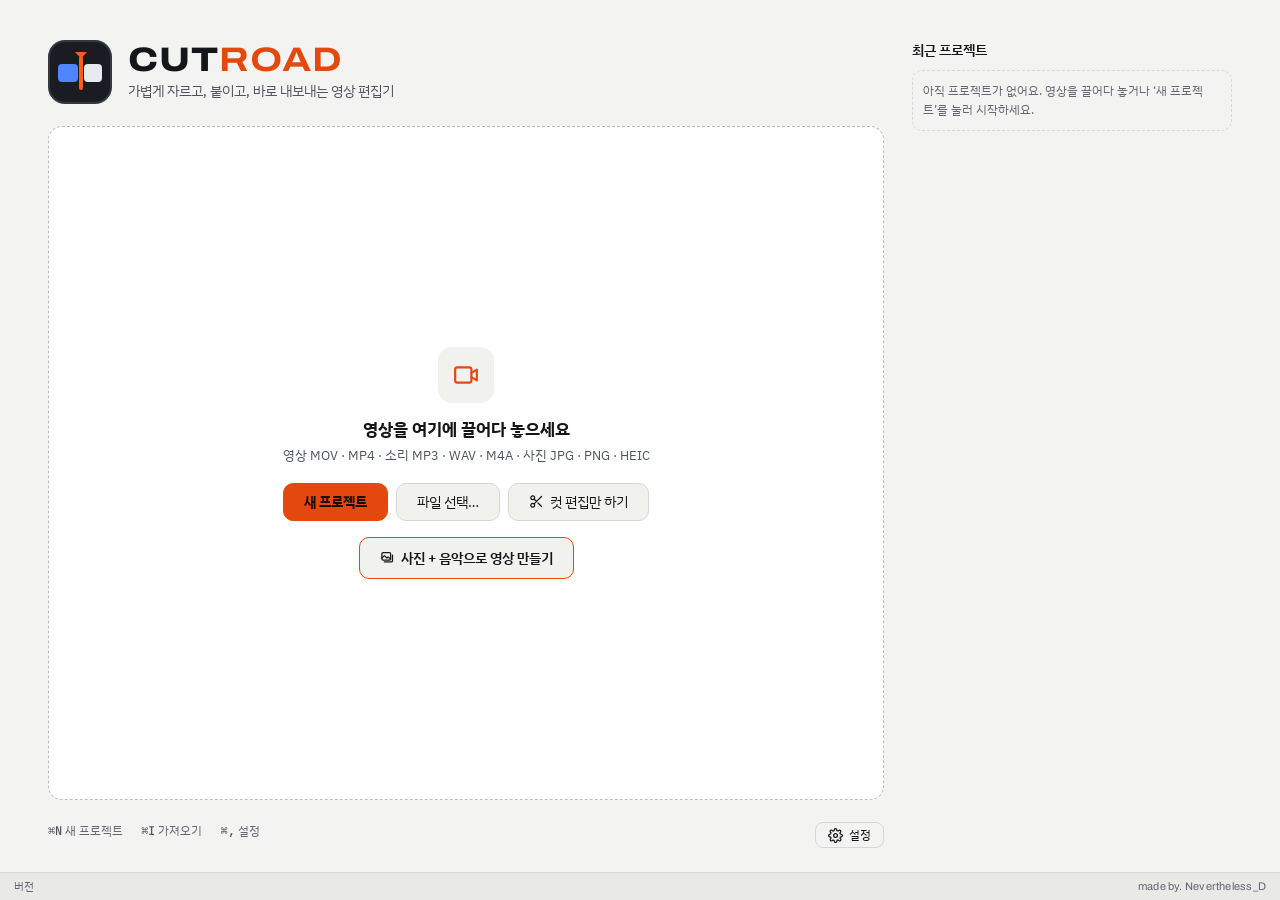
==== commit 16e070d1: "1.3.0: Windows 판 (엔진이 영상 처리: Go + ffmpeg · whisper, 화면 안 파일 고르기) Co-Authored-By: Claude Opus 5.5 <no" ====
--- a/engine/web/index.html
+++ b/engine/web/index.html
@@ -12,6 +12,7 @@
 <div id="toasts"></div>
 <div class="dropcover" id="dropcover"><div>여기에 놓으면 가져와요</div></div>
 <script src="js/util.js"></script>
+<script src="js/win.js"></script>
 <script src="js/model.js"></script>
 <script src="js/player.js"></script>
 <script src="js/timeline.js"></script>
--- a/engine/web/css/app.css
+++ b/engine/web/css/app.css
@@ -109,7 +109,13 @@
 .previewArea { flex: 1; min-width: 0; min-height: 0; display: flex; flex-direction: column; background: var(--stage); }
 .stageWrap { flex: 1; min-height: 0; overflow: hidden; position: relative; display: flex; align-items: center; justify-content: center; padding: 14px 18px 0; }
 .stage { position: relative; background: #000; overflow: hidden; box-shadow: 0 0 0 1px var(--line); border-radius: 3px; }
-.stage video { position: absolute; left: 0; top: 0; transform-origin: 50% 50%; background: #000; visibility: hidden; object-fit: fill; }
+.stage .fx { position: absolute; inset: 0; transform-origin: 50% 50%; }
+.stage .slot { position: absolute; inset: 0; background: #000; transform-origin: 50% 50%; overflow: hidden; visibility: hidden; }
+.stage .look { position: absolute; inset: 0; }
+.stage .media { position: absolute; left: 0; top: 0; transform-origin: 50% 50%; background: #000; object-fit: fill; box-sizing: content-box; display: none; }
+.stage .bgfill { position: absolute; inset: 0; width: 100%; height: 100%; object-fit: cover; transform: scale(1.1); display: none; }
+.stage .vign { position: absolute; inset: 0; display: none; background: radial-gradient(circle farthest-corner at 50% 50%, transparent 45%, rgba(0,0,0,.6) 100%); }
+.stage .flashfx { position: absolute; inset: 0; background: #fff; opacity: 0; pointer-events: none; z-index: 4; }
 .stage .txtlayer { position: absolute; inset: 0; z-index: 5; pointer-events: none; }
 .stage .txt { position: absolute; left: 50%; transform: translateX(-50%); max-width: 86%; text-align: center; color: #fff;
   font-family: 'Apple SD Gothic Neo', var(--font); font-weight: 700; line-height: 1.18; white-space: pre-wrap; word-break: keep-all; pointer-events: none; }
@@ -159,7 +165,7 @@
 .transGrid button svg { width: 18px; height: 18px; }
 
 /* 타임라인 */
-.tl { height: 300px; flex: none; display: flex; flex-direction: column; background: var(--panel); min-height: 0; }
+.tl { height: 318px; flex: none; display: flex; flex-direction: column; background: var(--panel); min-height: 0; }
 .tlbar { height: 36px; flex: none; display: flex; align-items: center; gap: 6px; padding: 0 12px; border-bottom: 1px solid var(--line); }
 .tlbar button.t { height: 26px; padding: 0 9px; border-radius: 6px; border: none; background: transparent; color: var(--text); font-size: 12px; font-weight: 500;
   display: inline-flex; align-items: center; gap: 6px; }
@@ -178,7 +184,11 @@
 .ruler .tick { position: absolute; bottom: 0; width: 1px; background: var(--line); }
 .ruler .lab { position: absolute; top: 3px; font-family: var(--mono); font-size: 10px; color: var(--dim); white-space: nowrap; }
 .track { position: relative; margin-top: 4px; }
-.track.text { height: 30px; } .track.video { height: 62px; } .track.audio { height: 44px; } .track.bgm { height: 44px; }
+.track.text { height: 30px; } .track.video { height: 62px; } .track.audio { height: 44px; } .track.bgm { height: 44px; } .track.beats { height: 18px; }
+.track.beats .beat { position: absolute; top: 7px; bottom: 2px; width: 1.5px; margin-left: -.75px; background: var(--line2); border-radius: 1px; }
+.track.beats .beat.down { top: 2px; background: var(--sub); }
+.track.beats .beat.cut { width: 2.5px; margin-left: -1.25px; background: var(--accent); }
+.track.beats .climax { position: absolute; top: 0; bottom: 0; background: color-mix(in srgb, var(--accent) 10%, transparent); border-radius: 3px; pointer-events: none; }
 .track .lane { position: absolute; inset: 0; border-radius: 6px; }
 .track.dropzone .lane { background: color-mix(in srgb, var(--accent) 10%, transparent); outline: 1px dashed var(--accent); }
 .clip { position: absolute; top: 0; bottom: 0; border-radius: 6px; overflow: hidden; display: flex; flex-direction: column; background: var(--vFill); border: 1px solid var(--vLine); }
@@ -363,3 +373,78 @@
   .media { width: 200px; }
   .inspector { width: 264px; }
 }
+
+/* 1.1 사진으로 영상 만들기 */
+.autobanner { height: 44px; flex: none; display: flex; align-items: center; gap: 10px; padding: 0 14px; background: var(--accentSoft); border-bottom: 1px solid var(--line); font-size: 13px; }
+.autobanner b { font-weight: 600; }
+.autobanner .sub { color: var(--sub); }
+.automake .cols { display: grid; grid-template-columns: repeat(2, minmax(0, 1fr)); gap: 12px; }
+.automake .card { padding: 12px 14px; border-radius: 12px; border: 1px solid var(--line); background: var(--win); display: flex; flex-direction: column; gap: 10px; min-width: 0; }
+.automake .step { display: flex; align-items: center; gap: 10px; }
+.automake .step .no { width: 22px; height: 22px; border-radius: 7px; background: var(--accent); color: var(--onAccent); font: 800 12px var(--brand); display: flex; align-items: center; justify-content: center; flex: none; }
+.automake .step b { font-weight: 600; }
+.automake .thumbs { display: flex; gap: 5px; overflow: hidden; height: 40px; }
+.automake .thumbs div { width: 52px; height: 40px; flex: none; border-radius: 5px; background: var(--field) center/cover no-repeat; }
+.automake .thumbs .more { display: flex; align-items: center; justify-content: center; font: 600 12px var(--mono); color: var(--sub); }
+.automake .wavebox { position: relative; height: 40px; border-radius: 7px; background: var(--bFill); border: 1px solid var(--bBorder); overflow: hidden; }
+.automake .wavebox canvas { position: absolute; left: 0; top: 0; }
+.automake .empty { height: 40px; border-radius: 7px; border: 1px dashed var(--line2); color: var(--dim); font-size: 12px; display: flex; align-items: center; justify-content: center; }
+.automake .info { font-size: 12px; color: var(--sub); min-height: 18px; }
+.automake .info b { color: var(--text); }
+.styles { display: grid; grid-template-columns: repeat(7, minmax(0, 1fr)); gap: 8px; }
+.style { padding: 6px; border-radius: 10px; border: 1px solid var(--line); background: var(--win); display: flex; flex-direction: column; gap: 6px; text-align: left; }
+.style.on { border: 2px solid var(--accent); background: var(--accentSoft); padding: 5px; }
+.style .pic { position: relative; height: 56px; border-radius: 6px; overflow: hidden; background: center/cover no-repeat, linear-gradient(#6E9CC4 56%, #E3C79A 56% 68%, #2F6A8C 68%); }
+.style .pic span { position: absolute; inset: 0; }
+.style b { font-size: 12px; padding: 0 2px; }
+.style small { font-size: 10px; color: var(--dim); line-height: 1.35; padding: 0 2px; }
+.fxbox { padding: 12px 14px; border-radius: 12px; border: 1px solid var(--line); background: var(--win); display: flex; flex-direction: column; gap: 8px; }
+.fxrow { display: flex; gap: 10px; align-items: flex-start; }
+.fxrow > span { width: 74px; flex: none; padding-top: 4px; font-size: 12px; color: var(--sub); }
+.chips2 { flex: 1; display: flex; flex-wrap: wrap; gap: 5px; }
+.chips2 button { height: 26px; padding: 0 10px; border-radius: 13px; border: 1px solid var(--line); background: transparent; color: var(--sub); font-size: 12px; }
+.chips2 button.on { border-color: var(--accent); background: var(--accentSoft); color: var(--text); font-weight: 600; }
+.chips2 button.on::before { content: '✓ '; }
+.opts4 { display: grid; grid-template-columns: repeat(4, minmax(0, 1fr)); gap: 10px 14px; }
+.opts4 .seg button { padding: 0 4px; font-size: 11px; }
+.fxgrid { display: grid; grid-template-columns: repeat(2, minmax(0, 1fr)); gap: 6px; }
+.fxgrid button { height: 30px; border-radius: 7px; border: 1px solid var(--line); background: var(--field); color: var(--sub); font-size: 12px; }
+.fxgrid button.on { border-color: var(--accent); background: var(--panel); color: var(--text); font-weight: 600; }
+
+/* 1.2 음악 흐름(구간) */
+.track.beats .sec { position: absolute; top: 0; bottom: 0; border-radius: 3px; font-size: 9px; font-weight: 600; color: var(--sub); padding: 0 4px; line-height: 18px; white-space: nowrap; overflow: hidden; pointer-events: none; }
+.track.beats .sec.intro { background: color-mix(in srgb, var(--vLine) 16%, transparent); }
+.track.beats .sec.verse { background: color-mix(in srgb, var(--sub) 8%, transparent); }
+.track.beats .sec.chorus { background: color-mix(in srgb, var(--accent) 18%, transparent); color: var(--accent); }
+.track.beats .sec.calm { background: color-mix(in srgb, var(--aWave) 14%, transparent); }
+.track.beats .sec.outro { background: color-mix(in srgb, var(--tLine) 16%, transparent); }
+.automake .flow { display: flex; gap: 2px; align-items: center; height: 22px; }
+.automake .flow span { height: 20px; border-radius: 4px; font-size: 10px; font-weight: 600; color: var(--sub); display: flex; align-items: center; justify-content: center; overflow: hidden; white-space: nowrap; min-width: 0; }
+
+/* ---------- Windows: 파일 · 폴더 고르기 창 (화면 안) ---------- */
+.picker .pbody { flex: 1; min-height: 0; display: grid; grid-template-columns: 190px 1fr; border-top: 1px solid var(--line); }
+.picker .pside { padding: 12px 10px; border-right: 1px solid var(--line); overflow-y: auto; display: flex; flex-direction: column; gap: 2px; }
+.picker .plab { font-size: 11px; font-weight: 700; color: var(--dim); padding: 10px 8px 4px; }
+.picker .pplace { display: flex; align-items: center; gap: 8px; height: 30px; padding: 0 8px; border-radius: 7px; border: none; background: transparent; color: var(--text); text-align: left; font: inherit; cursor: pointer; }
+.picker .pplace:hover { background: var(--field); }
+.picker .pplace.on { background: var(--field); color: var(--accent); font-weight: 600; }
+.picker .pplace svg, .picker .prow svg { width: 16px; height: 16px; flex: none; }
+.picker .pmain { display: flex; flex-direction: column; min-width: 0; min-height: 0; }
+.picker .pcrumb { display: flex; align-items: center; gap: 8px; padding: 8px 12px; border-bottom: 1px solid var(--line); }
+.picker .ppath { font-family: var(--mono); font-size: 12px; color: var(--sub); overflow: hidden; text-overflow: ellipsis; white-space: nowrap; }
+.picker .plist { flex: 1; overflow-y: auto; padding: 6px; display: flex; flex-direction: column; }
+.picker .prow { display: flex; align-items: center; gap: 10px; min-height: 32px; padding: 0 10px; border-radius: 7px; border: none; background: transparent; color: var(--text); font: inherit; text-align: left; cursor: pointer; }
+.picker .prow:hover { background: var(--field); }
+.picker .prow.on { background: color-mix(in srgb, var(--accent) 18%, transparent); }
+.picker .prow.dir svg { color: var(--sub); }
+.picker .prow .pn { flex: 1; overflow: hidden; text-overflow: ellipsis; white-space: nowrap; }
+.picker .prow .ps { font-family: var(--mono); font-size: 11px; color: var(--dim); }
+@media (max-width: 720px) { .picker .pbody { grid-template-columns: 1fr; } .picker .pside { display: none; } }
+
+/* ---------- Windows: 처음 켤 때 영상 도구 준비 ---------- */
+.toolsbox { position: fixed; left: 50%; bottom: 46px; transform: translateX(-50%); z-index: 90; width: min(460px, calc(100vw - 32px));
+  padding: 16px 18px; border-radius: 12px; background: var(--panel); border: 1px solid var(--line2); box-shadow: 0 12px 40px rgba(0,0,0,.35); display: flex; flex-direction: column; gap: 8px; }
+.toolsbox p { margin: 0; color: var(--sub); font-size: 12.5px; }
+.toolsbox .bar { height: 6px; border-radius: 3px; background: var(--field); overflow: hidden; }
+.toolsbox .bar > div { height: 100%; background: var(--accent); transition: width .3s; }
+.toolsbox .btn { align-self: flex-start; }
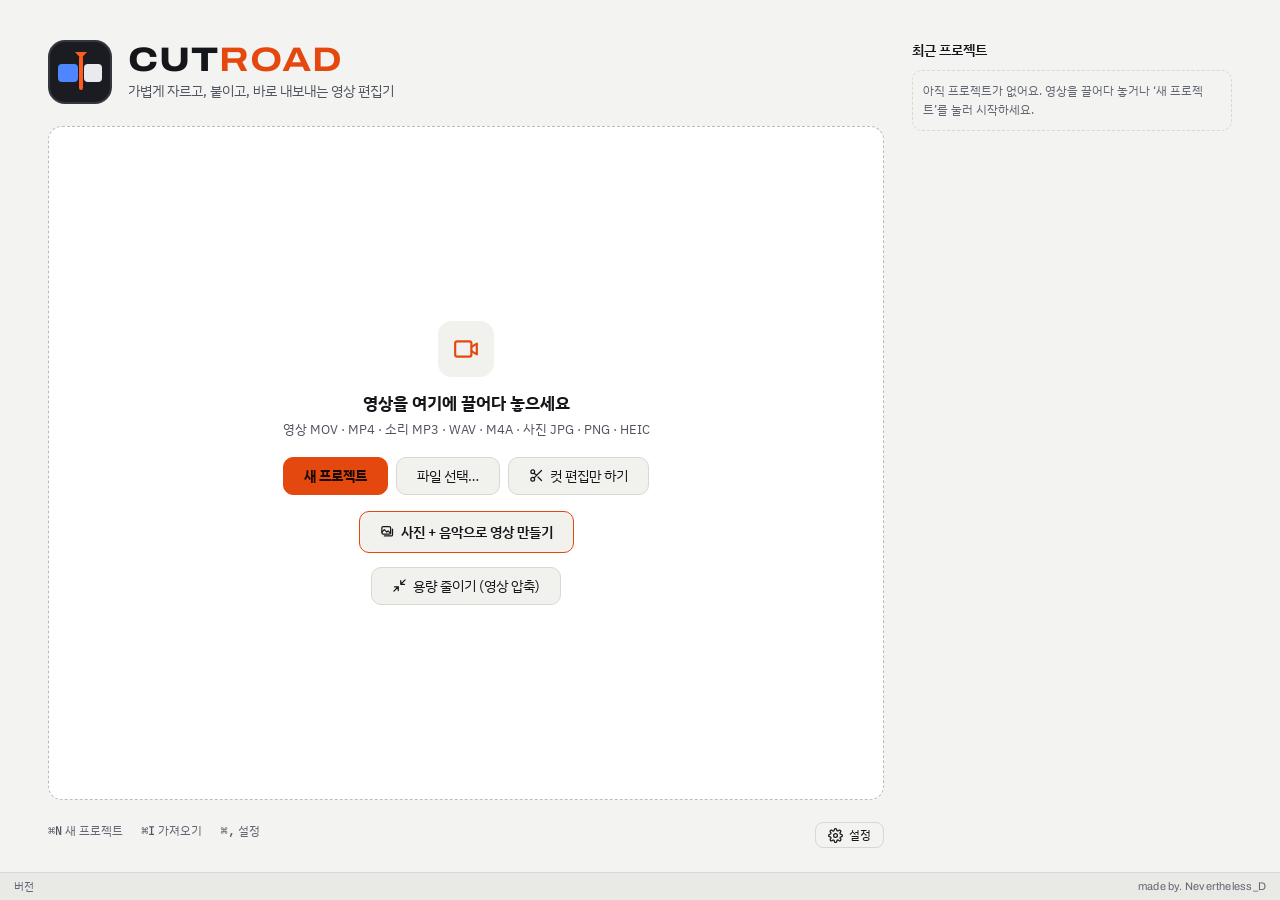
==== commit 8e49c5a2: "1.5.0 작업 중: 용량 줄이기 · 내보내기 용량 선택 · 소리 고르게 (맥 · 화면) Co-Authored-By: Claude Opus 5.5 <noreply@anthropic" ====
--- a/engine/web/index.html
+++ b/engine/web/index.html
@@ -18,6 +18,7 @@
 <script src="js/timeline.js"></script>
 <script src="js/panels.js"></script>
 <script src="js/dialogs.js"></script>
+<script src="js/compress.js"></script>
 <script src="js/main.js"></script>
 </body>
 </html>
--- a/engine/web/css/app.css
+++ b/engine/web/css/app.css
@@ -448,3 +448,35 @@
 .toolsbox .bar { height: 6px; border-radius: 3px; background: var(--field); overflow: hidden; }
 .toolsbox .bar > div { height: 100%; background: var(--accent); transition: width .3s; }
 .toolsbox .btn { align-self: flex-start; }
+/* 영상이 끝난 뒤 음악만 계속되는 구간 (1.4.0) */
+.track.video .blackpad { position: absolute; top: 0; bottom: 0; border-radius: 6px; background: repeating-linear-gradient(135deg, #111 0 8px, #1c1c1c 8px 16px);
+  border: 1px solid var(--line2); display: flex; align-items: center; justify-content: center; pointer-events: none; overflow: hidden; }
+.track.video .blackpad span { font-size: 11px; color: #9a9a9a; white-space: nowrap; }
+/* 용량 줄이기 (1.5.0) */
+.czopts { display: flex; align-items: center; gap: 8px; flex-wrap: wrap; }
+.czopts .num { flex: 0 0 auto; gap: 10px; min-width: 210px; }
+.czopts .btn.on { border-color: var(--accent); color: var(--accent); }
+.czopts .check { margin-left: auto; font-size: 13px; }
+.czlist { display: flex; flex-direction: column; gap: 6px; min-height: 120px; }
+.czempty { flex: 1; min-height: 150px; border: 1.5px dashed var(--line2); border-radius: 12px; display: flex; flex-direction: column; align-items: center; justify-content: center; gap: 10px; color: var(--sub); }
+.czempty svg { width: 26px; height: 26px; color: var(--dim); }
+.czempty small { color: var(--dim); font-size: 12px; }
+.czrow { display: flex; align-items: center; gap: 12px; padding: 10px 12px; border-radius: 10px; background: var(--field); border: 1px solid transparent; }
+.czrow.on { border-color: var(--accent); }
+.czrow .cn { flex: 1; min-width: 0; display: flex; flex-direction: column; gap: 2px; }
+.czrow .cn b { white-space: nowrap; overflow: hidden; text-overflow: ellipsis; font-size: 13px; }
+.czrow .cn small { color: var(--dim); font-size: 11px; font-family: var(--mono); }
+.czrow .cz { font-size: 12px; font-family: var(--mono); color: var(--sub); white-space: nowrap; display: inline-flex; align-items: center; gap: 4px; }
+.czrow .cz b { color: var(--text); }
+.czrow .cz small { color: var(--dim); }
+.czrow .cz.ok { color: var(--ok); } .czrow .cz.ok svg { width: 14px; height: 14px; }
+.czrow .cz.bad { color: var(--bad); font-family: inherit; white-space: normal; max-width: 300px; }
+.czrow .dim, .czrow .cz.dim { color: var(--dim); font-family: inherit; }
+.czrow .close { width: 26px; height: 26px; border-radius: 7px; border: none; background: transparent; color: var(--dim); display: inline-flex; align-items: center; justify-content: center; }
+.czrow .close svg { width: 14px; height: 14px; }
+.czprog { width: 220px; display: flex; flex-direction: column; gap: 4px; font-size: 11px; color: var(--sub); font-family: var(--mono); }
+.czprog .bar, .sizeopt .bar { height: 5px; border-radius: 3px; background: var(--line); overflow: hidden; }
+.czprog .bar div { height: 100%; width: 0; background: var(--accent); transition: width .3s; }
+.sizeopt { display: flex; align-items: center; gap: 8px; flex-wrap: wrap; }
+.sizeopt .num { flex: 0 0 auto; min-width: 150px; gap: 8px; }
+.sizeopt .check { margin-left: auto; font-size: 13px; }
